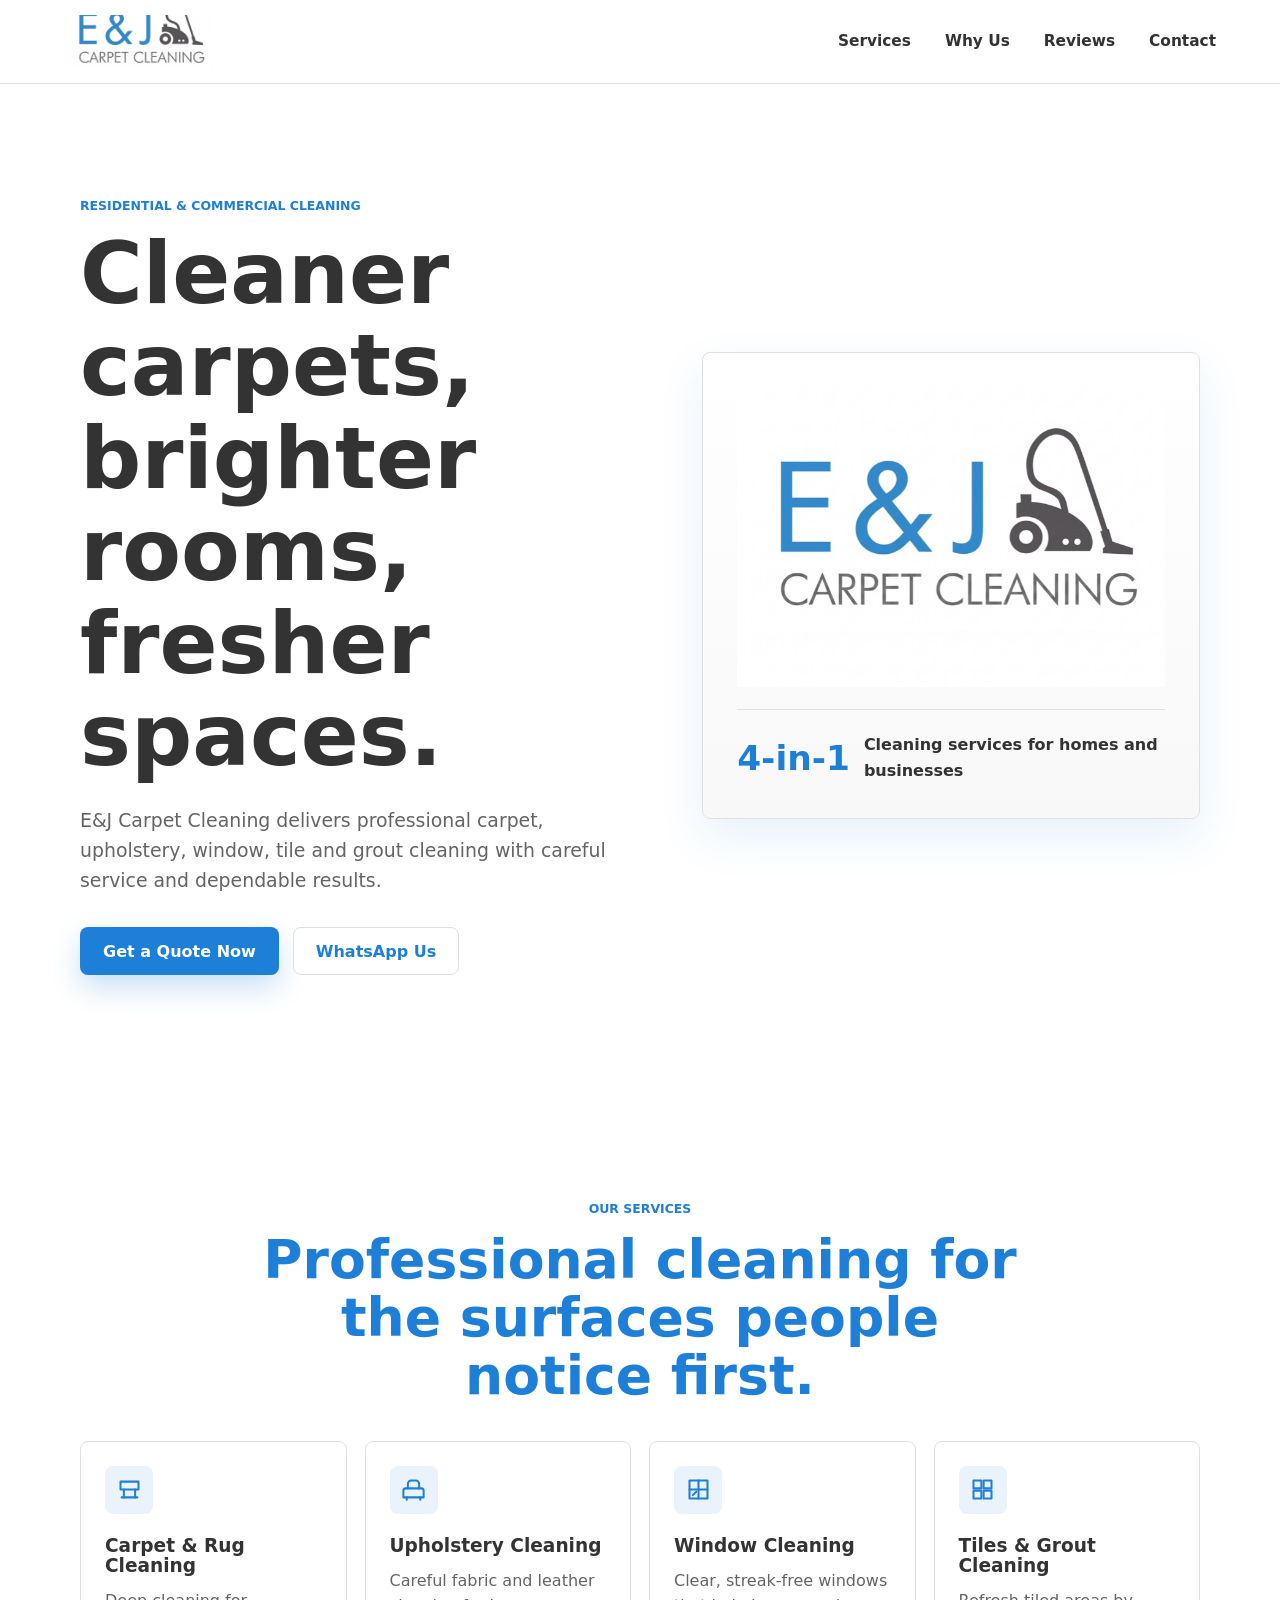
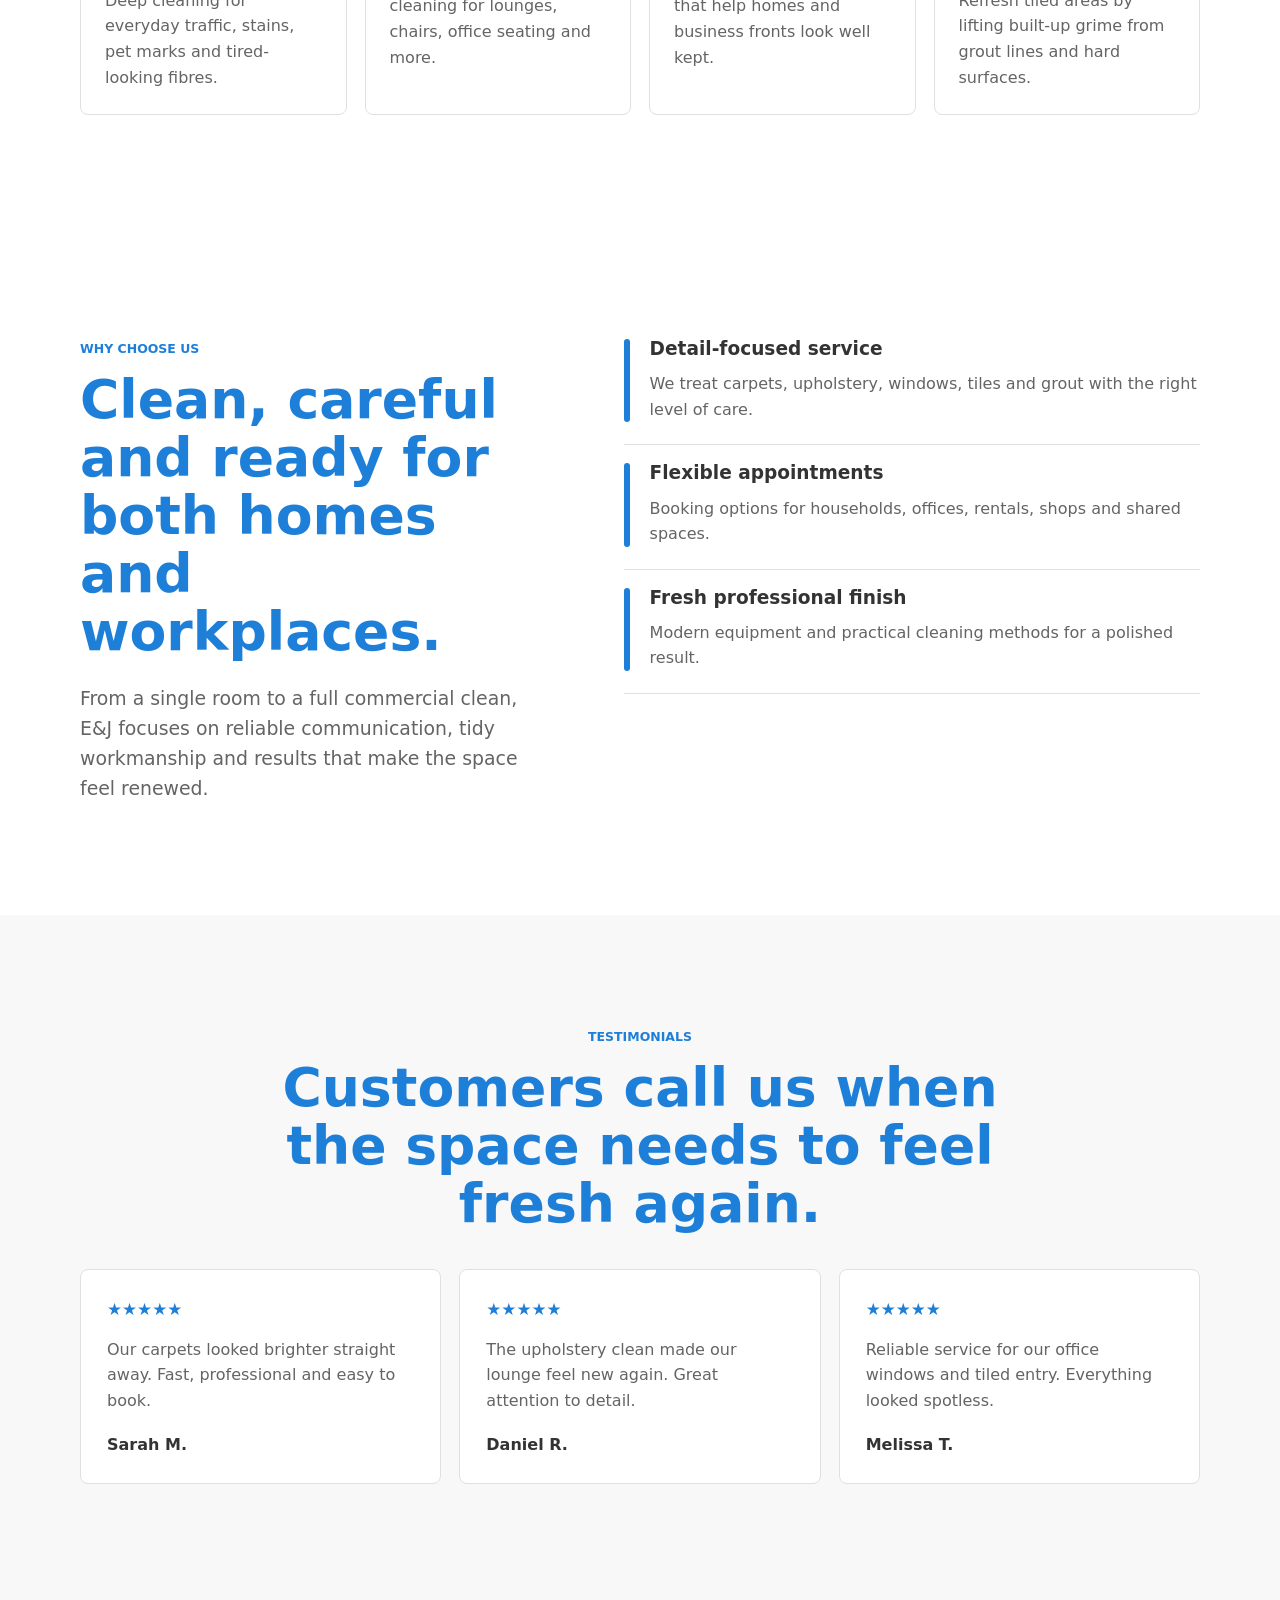
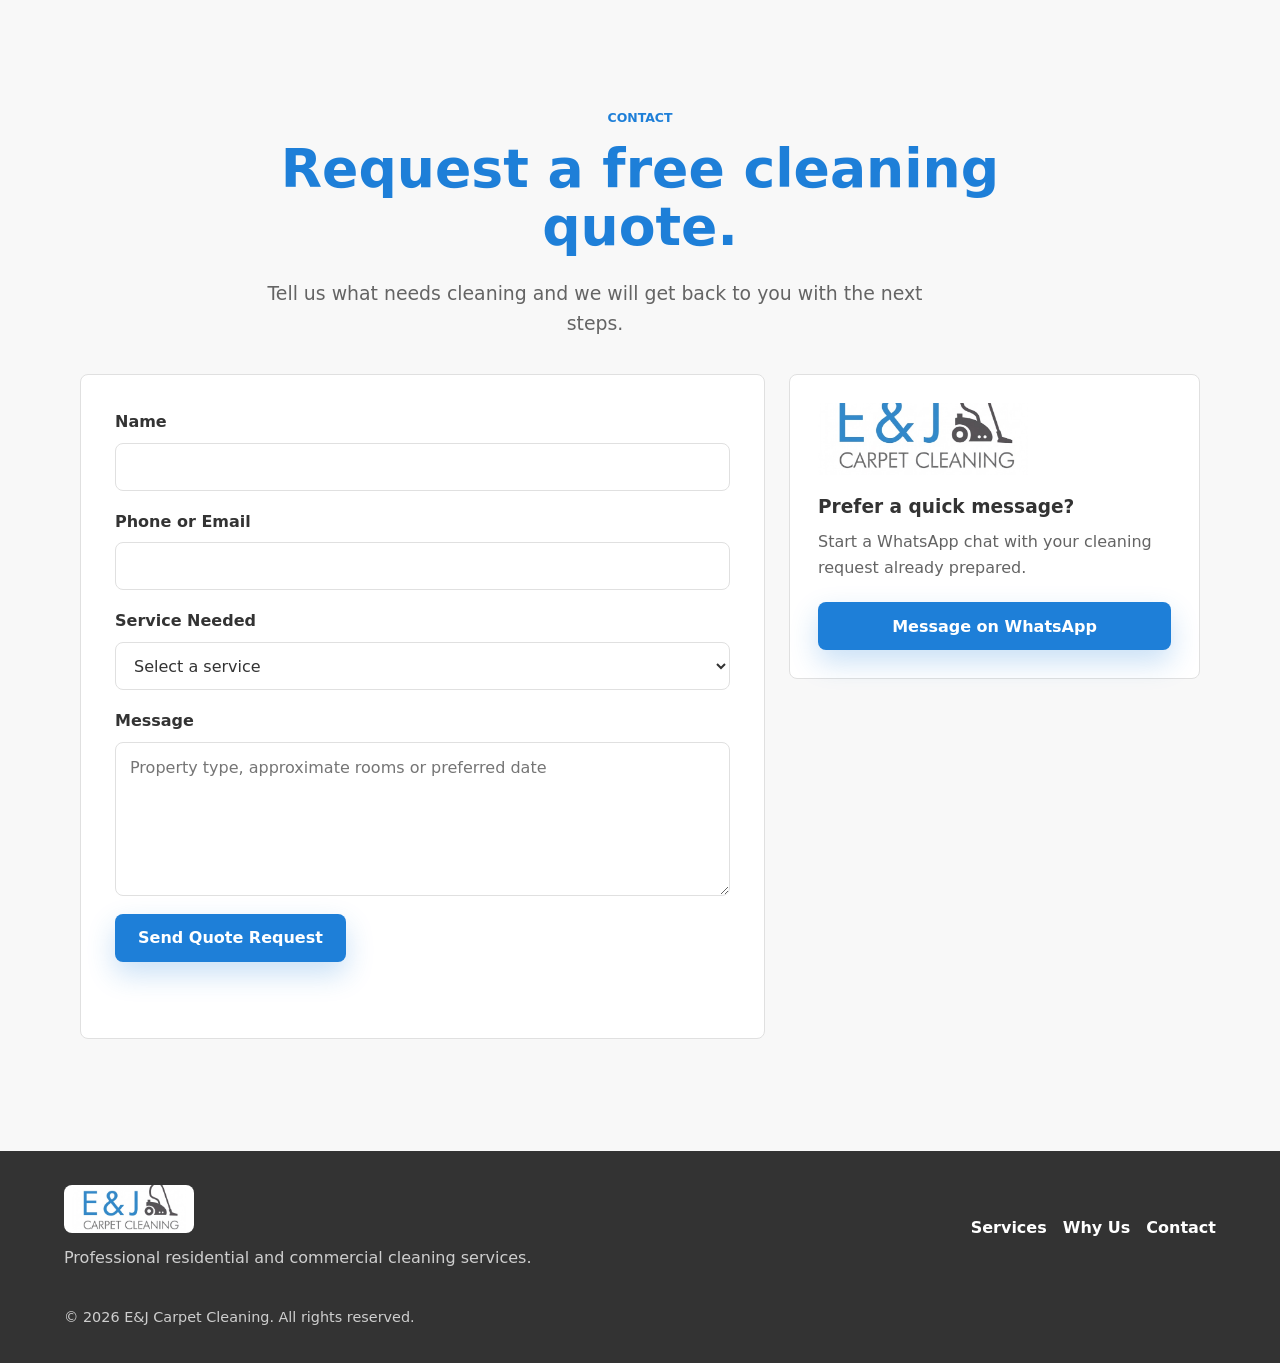
==== ej-carpet-cleaning.html @ 91407862 "Added carpet cleaning website layout, styles, assets, and pages." ====
<!doctype html>
<html lang="en">
  <head>
    <meta charset="utf-8">
    <meta name="viewport" content="width=device-width, initial-scale=1">
    <title>E&amp;J Carpet Cleaning | Residential &amp; Commercial Cleaning</title>
    <meta
      name="description"
      content="E&J Carpet Cleaning provides professional carpet, rug, upholstery, window, tile and grout cleaning for homes and commercial spaces."
    >
    <meta name="theme-color" content="#1E7FD8">
    <meta property="og:title" content="E&J Carpet Cleaning">
    <meta property="og:description" content="Professional residential and commercial cleaning services.">
    <meta property="og:type" content="website">
    <meta property="og:image" content="[data-uri]">
    <link rel="icon" href="[data-uri]">
    <style>
:root {
  --white: #ffffff;
  --blue: #1e7fd8;
  --blue-dark: #166bb8;
  --charcoal: #333333;
  --muted: #646464;
  --light: #f8f8f8;
  --border: #e0e0e0;
  --shadow: 0 18px 45px rgba(30, 127, 216, 0.11);
  --radius: 8px;
  --logo-url: url("[data-uri]");
}

* {
  box-sizing: border-box;
}

html {
  scroll-behavior: smooth;
  scroll-padding-top: 96px;
}

body {
  margin: 0;
  color: var(--charcoal);
  background: var(--white);
  font-family: Inter, ui-sans-serif, system-ui, -apple-system, BlinkMacSystemFont, "Segoe UI", sans-serif;
  line-height: 1.6;
}

img {
  display: block;
  max-width: 100%;
  height: auto;
}

.logo-image {
  display: block;
  background-image: var(--logo-url);
  background-repeat: no-repeat;
  background-size: cover;
  background-position: 50% 56%;
}

a {
  color: inherit;
  text-decoration: none;
}

button,
input,
select,
textarea {
  font: inherit;
}

.site-header {
  position: sticky;
  top: 0;
  z-index: 20;
  display: flex;
  align-items: center;
  justify-content: space-between;
  gap: 24px;
  min-height: 84px;
  padding: 10px clamp(18px, 5vw, 72px);
  background: rgba(255, 255, 255, 0.96);
  border-bottom: 1px solid var(--border);
  backdrop-filter: blur(14px);
}

.brand {
  display: inline-flex;
  align-items: center;
  width: 150px;
}

.brand-logo {
  width: 150px;
  height: 54px;
}

.site-nav {
  display: flex;
  align-items: center;
  gap: clamp(18px, 3vw, 34px);
  color: var(--charcoal);
  font-size: 0.96rem;
  font-weight: 700;
}

.site-nav a {
  position: relative;
  padding: 8px 0;
}

.site-nav a::after {
  position: absolute;
  right: 0;
  bottom: 0;
  left: 0;
  height: 2px;
  content: "";
  background: var(--blue);
  transform: scaleX(0);
  transform-origin: right;
  transition: transform 180ms ease;
}

.site-nav a:hover,
.site-nav a:focus-visible {
  color: var(--blue);
}

.site-nav a:hover::after,
.site-nav a:focus-visible::after {
  transform: scaleX(1);
  transform-origin: left;
}

.menu-toggle {
  display: none;
  width: 44px;
  height: 44px;
  padding: 10px;
  background: var(--white);
  border: 1px solid var(--border);
  border-radius: var(--radius);
}

.menu-toggle span {
  display: block;
  height: 2px;
  margin: 5px 0;
  background: var(--charcoal);
  border-radius: 999px;
}

.section {
  width: min(1120px, calc(100% - 36px));
  margin: 0 auto;
  padding: clamp(66px, 10vw, 112px) 0;
}

.hero {
  display: grid;
  grid-template-columns: minmax(0, 1.05fr) minmax(320px, 0.95fr);
  align-items: center;
  gap: clamp(36px, 6vw, 72px);
  min-height: calc(100vh - 84px);
}

.eyebrow {
  margin: 0 0 12px;
  color: var(--blue);
  font-size: 0.78rem;
  font-weight: 800;
  letter-spacing: 0;
  text-transform: uppercase;
}

h1,
h2,
h3,
p {
  overflow-wrap: anywhere;
}

h1,
h2,
h3 {
  margin: 0;
  line-height: 1.08;
}

h1 {
  max-width: 760px;
  color: var(--charcoal);
  font-size: clamp(2.45rem, 7vw, 5.35rem);
}

h2 {
  color: var(--blue);
  font-size: clamp(2rem, 4.6vw, 3.35rem);
}

h3 {
  color: var(--charcoal);
  font-size: 1.16rem;
}

.hero-copy > p:not(.eyebrow),
.section-heading > p:not(.eyebrow) {
  max-width: 690px;
  margin: 22px 0 0;
  color: var(--muted);
  font-size: clamp(1rem, 2vw, 1.18rem);
}

.hero-actions {
  display: flex;
  flex-wrap: wrap;
  gap: 14px;
  margin-top: 32px;
}

.button {
  display: inline-flex;
  align-items: center;
  justify-content: center;
  min-height: 48px;
  padding: 13px 22px;
  border: 1px solid transparent;
  border-radius: var(--radius);
  font-weight: 800;
  line-height: 1.2;
  transition: background 180ms ease, border-color 180ms ease, color 180ms ease, transform 180ms ease, box-shadow 180ms ease;
}

.button:hover,
.button:focus-visible {
  transform: translateY(-2px);
}

.button-primary {
  color: var(--white);
  background: var(--blue);
  box-shadow: 0 12px 28px rgba(30, 127, 216, 0.24);
}

.button-primary:hover,
.button-primary:focus-visible {
  background: var(--blue-dark);
}

.button-ghost {
  color: var(--blue);
  background: var(--white);
  border-color: var(--border);
}

.button-ghost:hover,
.button-ghost:focus-visible {
  border-color: var(--blue);
  box-shadow: 0 10px 24px rgba(30, 127, 216, 0.12);
}

.hero-panel {
  position: relative;
  padding: clamp(22px, 4vw, 34px);
  background: linear-gradient(180deg, var(--white), var(--light));
  border: 1px solid var(--border);
  border-radius: var(--radius);
  box-shadow: var(--shadow);
}

.hero-logo {
  width: 100%;
  height: clamp(190px, 26vw, 300px);
}

.hero-stat {
  display: grid;
  grid-template-columns: auto 1fr;
  gap: 14px;
  align-items: center;
  margin-top: 22px;
  padding-top: 22px;
  border-top: 1px solid var(--border);
}

.hero-stat strong {
  color: var(--blue);
  font-size: 2.15rem;
  line-height: 1;
}

.hero-stat span {
  color: var(--charcoal);
  font-weight: 700;
}

.section-heading {
  max-width: 780px;
  margin: 0 auto 36px;
  text-align: center;
}

.section-heading.align-left {
  margin: 0;
  text-align: left;
}

.service-grid,
.testimonial-grid {
  display: grid;
  grid-template-columns: repeat(4, minmax(0, 1fr));
  gap: 18px;
}

.service-card,
.testimonial-card,
.contact-card,
.quote-form {
  background: var(--white);
  border: 1px solid var(--border);
  border-radius: var(--radius);
}

.service-card {
  min-height: 250px;
  padding: 24px;
  transition: border-color 180ms ease, box-shadow 180ms ease, transform 180ms ease;
}

.service-card:hover {
  border-color: rgba(30, 127, 216, 0.58);
  box-shadow: var(--shadow);
  transform: translateY(-4px);
}

.icon-wrap {
  display: inline-grid;
  place-items: center;
  width: 48px;
  height: 48px;
  margin-bottom: 22px;
  color: var(--blue);
  background: rgba(30, 127, 216, 0.09);
  border-radius: var(--radius);
}

.icon-wrap svg {
  width: 27px;
  height: 27px;
  fill: none;
  stroke: currentColor;
  stroke-linecap: round;
  stroke-linejoin: round;
  stroke-width: 1.8;
}

.service-card p,
.reason p,
.testimonial-card blockquote,
.contact-card p,
.site-footer p {
  margin: 12px 0 0;
  color: var(--muted);
}

.split-section {
  display: grid;
  grid-template-columns: minmax(0, 0.9fr) minmax(320px, 1.1fr);
  gap: clamp(34px, 6vw, 72px);
  align-items: start;
}

.reasons {
  display: grid;
  gap: 18px;
}

.reason {
  display: grid;
  grid-template-columns: 6px 1fr;
  gap: 20px;
  padding: 0 0 22px;
  border-bottom: 1px solid var(--border);
}

.reason span {
  display: block;
  width: 6px;
  min-height: 74px;
  background: var(--blue);
  border-radius: 999px;
}

.testimonials,
.contact-section {
  width: 100%;
  max-width: none;
  padding-right: max(18px, calc((100vw - 1120px) / 2));
  padding-left: max(18px, calc((100vw - 1120px) / 2));
  background: var(--light);
}

.testimonial-grid {
  grid-template-columns: repeat(3, minmax(0, 1fr));
  max-width: 1120px;
  margin: 0 auto;
}

.testimonial-card {
  margin: 0;
  padding: 26px;
}

.stars {
  color: var(--blue);
  font-size: 1.05rem;
  letter-spacing: 0;
}

.testimonial-card blockquote {
  margin: 14px 0 18px;
}

.testimonial-card figcaption {
  color: var(--charcoal);
  font-weight: 800;
}

.contact-layout {
  display: grid;
  grid-template-columns: minmax(0, 1.25fr) minmax(280px, 0.75fr);
  gap: 24px;
  max-width: 1120px;
  margin: 0 auto;
}

.quote-form {
  display: grid;
  gap: 18px;
  padding: clamp(22px, 4vw, 34px);
}

.form-row {
  display: grid;
  gap: 8px;
}

label {
  color: var(--charcoal);
  font-weight: 800;
}

input,
select,
textarea {
  width: 100%;
  color: var(--charcoal);
  background: var(--white);
  border: 1px solid var(--border);
  border-radius: var(--radius);
  outline: none;
  transition: border-color 180ms ease, box-shadow 180ms ease;
}

input,
select {
  height: 48px;
  padding: 0 14px;
}

textarea {
  min-height: 132px;
  resize: vertical;
  padding: 12px 14px;
}

input:focus,
select:focus,
textarea:focus {
  border-color: var(--blue);
  box-shadow: 0 0 0 4px rgba(30, 127, 216, 0.12);
}

.form-row.is-invalid input,
.form-row.is-invalid select,
.form-row.is-invalid textarea {
  border-color: #c83434;
}

.error-message {
  display: none;
  color: #a62222;
  font-weight: 700;
}

.form-row.is-invalid .error-message {
  display: block;
}

.form-status {
  min-height: 24px;
  margin: 0;
  color: var(--blue);
  font-weight: 800;
}

.form-submit {
  width: fit-content;
}

.contact-card {
  align-self: start;
  padding: 28px;
}

.contact-logo {
  width: 210px;
  height: 72px;
  margin-bottom: 22px;
}

.contact-card .button {
  width: 100%;
  margin-top: 22px;
}

.site-footer {
  display: grid;
  grid-template-columns: 1.1fr auto;
  gap: 24px;
  align-items: center;
  padding: 34px clamp(18px, 5vw, 72px);
  color: var(--white);
  background: var(--charcoal);
}

.footer-logo {
  width: 130px;
  height: 48px;
  padding: 8px;
  background: var(--white);
  background-image: var(--logo-url);
  background-repeat: no-repeat;
  background-size: calc(100% - 16px);
  background-position: center;
  border-radius: var(--radius);
}

.site-footer p {
  color: rgba(255, 255, 255, 0.76);
}

.site-footer nav {
  display: flex;
  flex-wrap: wrap;
  justify-content: flex-end;
  gap: 16px;
  font-weight: 800;
}

.site-footer a:hover,
.site-footer a:focus-visible {
  color: #8dccff;
}

.copyright {
  grid-column: 1 / -1;
  margin: 0;
  font-size: 0.9rem;
}

@media (max-width: 920px) {
  .hero,
  .split-section,
  .contact-layout {
    grid-template-columns: 1fr;
  }

  .hero {
    min-height: auto;
  }

  .service-grid {
    grid-template-columns: repeat(2, minmax(0, 1fr));
  }

  .testimonial-grid {
    grid-template-columns: 1fr;
  }
}

@media (max-width: 720px) {
  .site-header {
    min-height: 74px;
  }

  .brand {
    width: 118px;
  }

  .brand-logo {
    width: 118px;
    height: 44px;
  }

  .menu-toggle {
    display: block;
  }

  .site-nav {
    position: absolute;
    top: 100%;
    right: 18px;
    left: 18px;
    display: grid;
    gap: 0;
    padding: 10px;
    background: var(--white);
    border: 1px solid var(--border);
    border-radius: var(--radius);
    box-shadow: var(--shadow);
    opacity: 0;
    pointer-events: none;
    transform: translateY(-8px);
    transition: opacity 180ms ease, transform 180ms ease;
  }

  .site-nav.is-open {
    opacity: 1;
    pointer-events: auto;
    transform: translateY(0);
  }

  .site-nav a {
    padding: 13px 10px;
  }

  .section {
    width: min(100% - 32px, 1120px);
    padding: 58px 0;
  }

  .hero-actions,
  .hero-actions .button,
  .form-submit {
    width: 100%;
  }

  .service-grid {
    grid-template-columns: 1fr;
  }

  .service-card {
    min-height: auto;
  }

  .site-footer {
    grid-template-columns: 1fr;
  }

  .site-footer nav {
    justify-content: flex-start;
  }
}

@media (prefers-reduced-motion: reduce) {
  *,
  *::before,
  *::after {
    scroll-behavior: auto !important;
    transition-duration: 0.01ms !important;
    animation-duration: 0.01ms !important;
    animation-iteration-count: 1 !important;
  }
}

</style>
  </head>
  <body>
    <header class="site-header" data-header>
      <a class="brand" href="#home" aria-label="E&J Carpet Cleaning home">
        <span class="logo-image brand-logo" role="img" aria-label="E&J Carpet Cleaning logo"></span>
      </a>

      <button class="menu-toggle" type="button" aria-label="Open menu" aria-expanded="false" data-menu-toggle>
        <span></span>
        <span></span>
        <span></span>
      </button>

      <nav class="site-nav" aria-label="Primary navigation" data-nav>
        <a href="#services">Services</a>
        <a href="#why-us">Why Us</a>
        <a href="#testimonials">Reviews</a>
        <a href="#contact">Contact</a>
      </nav>
    </header>

    <main id="home">
      <section class="hero section">
        <div class="hero-copy">
          <p class="eyebrow">Residential &amp; Commercial Cleaning</p>
          <h1>Cleaner carpets, brighter rooms, fresher spaces.</h1>
          <p>
            E&amp;J Carpet Cleaning delivers professional carpet, upholstery, window,
            tile and grout cleaning with careful service and dependable results.
          </p>
          <div class="hero-actions">
            <a class="button button-primary" href="#contact">Get a Quote Now</a>
            <a class="button button-ghost" data-whatsapp-link href="https://wa.me/?text=Hello%20E%26J%20Carpet%20Cleaning%2C%20I%27d%20like%20to%20request%20a%20quote." target="_blank" rel="noopener">WhatsApp Us</a>
          </div>
        </div>

        <div class="hero-panel" aria-label="E&J cleaning highlights">
          <span class="logo-image hero-logo" aria-hidden="true"></span>
          <div class="hero-stat">
            <strong>4-in-1</strong>
            <span>Cleaning services for homes and businesses</span>
          </div>
        </div>
      </section>

      <section class="section" id="services">
        <div class="section-heading">
          <p class="eyebrow">Our Services</p>
          <h2>Professional cleaning for the surfaces people notice first.</h2>
        </div>

        <div class="service-grid">
          <article class="service-card">
            <div class="icon-wrap" aria-hidden="true">
              <svg viewBox="0 0 24 24" role="img"><path d="M4 5h16v7H4z"></path><path d="M7 12v7"></path><path d="M17 12v7"></path><path d="M5 19h14"></path></svg>
            </div>
            <h3>Carpet &amp; Rug Cleaning</h3>
            <p>Deep cleaning for everyday traffic, stains, pet marks and tired-looking fibres.</p>
          </article>

          <article class="service-card">
            <div class="icon-wrap" aria-hidden="true">
              <svg viewBox="0 0 24 24" role="img"><path d="M5 11h14a2 2 0 0 1 2 2v6H3v-6a2 2 0 0 1 2-2z"></path><path d="M7 11V7a3 3 0 0 1 3-3h4a3 3 0 0 1 3 3v4"></path><path d="M6 19v2"></path><path d="M18 19v2"></path></svg>
            </div>
            <h3>Upholstery Cleaning</h3>
            <p>Careful fabric and leather cleaning for lounges, chairs, office seating and more.</p>
          </article>

          <article class="service-card">
            <div class="icon-wrap" aria-hidden="true">
              <svg viewBox="0 0 24 24" role="img"><path d="M4 4h16v16H4z"></path><path d="M12 4v16"></path><path d="M4 12h16"></path><path d="M7 17l3-3"></path></svg>
            </div>
            <h3>Window Cleaning</h3>
            <p>Clear, streak-free windows that help homes and business fronts look well kept.</p>
          </article>

          <article class="service-card">
            <div class="icon-wrap" aria-hidden="true">
              <svg viewBox="0 0 24 24" role="img"><path d="M4 4h7v7H4z"></path><path d="M13 4h7v7h-7z"></path><path d="M4 13h7v7H4z"></path><path d="M13 13h7v7h-7z"></path></svg>
            </div>
            <h3>Tiles &amp; Grout Cleaning</h3>
            <p>Refresh tiled areas by lifting built-up grime from grout lines and hard surfaces.</p>
          </article>
        </div>
      </section>

      <section class="section split-section" id="why-us">
        <div class="section-heading align-left">
          <p class="eyebrow">Why Choose Us</p>
          <h2>Clean, careful and ready for both homes and workplaces.</h2>
          <p>
            From a single room to a full commercial clean, E&amp;J focuses on reliable
            communication, tidy workmanship and results that make the space feel renewed.
          </p>
        </div>

        <div class="reasons">
          <div class="reason">
            <span></span>
            <div>
              <h3>Detail-focused service</h3>
              <p>We treat carpets, upholstery, windows, tiles and grout with the right level of care.</p>
            </div>
          </div>
          <div class="reason">
            <span></span>
            <div>
              <h3>Flexible appointments</h3>
              <p>Booking options for households, offices, rentals, shops and shared spaces.</p>
            </div>
          </div>
          <div class="reason">
            <span></span>
            <div>
              <h3>Fresh professional finish</h3>
              <p>Modern equipment and practical cleaning methods for a polished result.</p>
            </div>
          </div>
        </div>
      </section>

      <section class="section testimonials" id="testimonials">
        <div class="section-heading">
          <p class="eyebrow">Testimonials</p>
          <h2>Customers call us when the space needs to feel fresh again.</h2>
        </div>

        <div class="testimonial-grid">
          <figure class="testimonial-card">
            <div class="stars" aria-label="5 out of 5 stars">★★★★★</div>
            <blockquote>Our carpets looked brighter straight away. Fast, professional and easy to book.</blockquote>
            <figcaption>Sarah M.</figcaption>
          </figure>
          <figure class="testimonial-card">
            <div class="stars" aria-label="5 out of 5 stars">★★★★★</div>
            <blockquote>The upholstery clean made our lounge feel new again. Great attention to detail.</blockquote>
            <figcaption>Daniel R.</figcaption>
          </figure>
          <figure class="testimonial-card">
            <div class="stars" aria-label="5 out of 5 stars">★★★★★</div>
            <blockquote>Reliable service for our office windows and tiled entry. Everything looked spotless.</blockquote>
            <figcaption>Melissa T.</figcaption>
          </figure>
        </div>
      </section>

      <section class="section contact-section" id="contact">
        <div class="section-heading">
          <p class="eyebrow">Contact</p>
          <h2>Request a free cleaning quote.</h2>
          <p>Tell us what needs cleaning and we will get back to you with the next steps.</p>
        </div>

        <div class="contact-layout">
          <form class="quote-form" novalidate data-quote-form>
            <div class="form-row">
              <label for="name">Name</label>
              <input id="name" name="name" type="text" autocomplete="name" required>
              <small class="error-message">Please enter your name.</small>
            </div>

            <div class="form-row">
              <label for="phone">Phone or Email</label>
              <input id="phone" name="phone" type="text" autocomplete="tel" required>
              <small class="error-message">Please enter a phone number or email address.</small>
            </div>

            <div class="form-row">
              <label for="service">Service Needed</label>
              <select id="service" name="service" required>
                <option value="">Select a service</option>
                <option>Carpet &amp; Rug Cleaning</option>
                <option>Upholstery Cleaning</option>
                <option>Window Cleaning</option>
                <option>Tiles &amp; Grout Cleaning</option>
                <option>Multiple Services</option>
              </select>
              <small class="error-message">Please select a service.</small>
            </div>

            <div class="form-row">
              <label for="message">Message</label>
              <textarea id="message" name="message" rows="5" placeholder="Property type, approximate rooms or preferred date"></textarea>
            </div>

            <button class="button button-primary form-submit" type="submit">Send Quote Request</button>
            <p class="form-status" role="status" aria-live="polite" data-form-status></p>
          </form>

          <aside class="contact-card" aria-label="Contact options">
            <span class="logo-image contact-logo" role="img" aria-label="E&J Carpet Cleaning logo"></span>
            <h3>Prefer a quick message?</h3>
            <p>Start a WhatsApp chat with your cleaning request already prepared.</p>
            <a class="button button-primary" data-whatsapp-link href="https://wa.me/?text=Hello%20E%26J%20Carpet%20Cleaning%2C%20I%27d%20like%20to%20request%20a%20quote." target="_blank" rel="noopener">Message on WhatsApp</a>
          </aside>
        </div>
      </section>
    </main>

    <footer class="site-footer">
      <div>
        <span class="logo-image footer-logo" role="img" aria-label="E&J Carpet Cleaning logo"></span>
        <p>Professional residential and commercial cleaning services.</p>
      </div>
      <nav aria-label="Footer navigation">
        <a href="#services">Services</a>
        <a href="#why-us">Why Us</a>
        <a href="#contact">Contact</a>
      </nav>
      <p class="copyright">© <span data-year></span> E&amp;J Carpet Cleaning. All rights reserved.</p>
    </footer>

<script>
const BUSINESS_WHATSAPP_NUMBER = "";
const defaultWhatsAppMessage =
  "Hello E&J Carpet Cleaning, I'd like to request a quote.";

const menuToggle = document.querySelector("[data-menu-toggle]");
const nav = document.querySelector("[data-nav]");
const year = document.querySelector("[data-year]");
const quoteForm = document.querySelector("[data-quote-form]");
const statusMessage = document.querySelector("[data-form-status]");
const whatsAppLinks = document.querySelectorAll("[data-whatsapp-link]");

function buildWhatsAppUrl(message) {
  const base = BUSINESS_WHATSAPP_NUMBER
    ? `https://wa.me/${BUSINESS_WHATSAPP_NUMBER}`
    : "https://wa.me/";

  return `${base}?text=${encodeURIComponent(message)}`;
}

function updateWhatsAppLinks(message = defaultWhatsAppMessage) {
  whatsAppLinks.forEach((link) => {
    link.href = buildWhatsAppUrl(message);
  });
}

function setInvalid(field, isInvalid) {
  const row = field.closest(".form-row");
  if (!row) return;
  row.classList.toggle("is-invalid", isInvalid);
}

function validateForm(form) {
  const requiredFields = form.querySelectorAll("[required]");
  let isValid = true;

  requiredFields.forEach((field) => {
    const invalid = !field.value.trim();
    setInvalid(field, invalid);
    if (invalid) isValid = false;
  });

  return isValid;
}

year.textContent = new Date().getFullYear();
updateWhatsAppLinks();

menuToggle.addEventListener("click", () => {
  const isOpen = nav.classList.toggle("is-open");
  menuToggle.setAttribute("aria-expanded", String(isOpen));
  menuToggle.setAttribute("aria-label", isOpen ? "Close menu" : "Open menu");
});

nav.addEventListener("click", (event) => {
  if (event.target.matches("a")) {
    nav.classList.remove("is-open");
    menuToggle.setAttribute("aria-expanded", "false");
    menuToggle.setAttribute("aria-label", "Open menu");
  }
});

quoteForm.addEventListener("input", (event) => {
  if (event.target.matches("input, select, textarea")) {
    setInvalid(event.target, false);
  }
});

quoteForm.addEventListener("submit", (event) => {
  event.preventDefault();

  if (!validateForm(quoteForm)) {
    statusMessage.textContent = "Please complete the required fields.";
    return;
  }

  const formData = new FormData(quoteForm);
  const name = formData.get("name").trim();
  const contact = formData.get("phone").trim();
  const service = formData.get("service").trim();
  const message = formData.get("message").trim();

  const whatsAppMessage = [
    "Hello E&J Carpet Cleaning, I'd like to request a quote.",
    `Name: ${name}`,
    `Contact: ${contact}`,
    `Service: ${service}`,
    message ? `Message: ${message}` : "",
  ]
    .filter(Boolean)
    .join("\n");

  statusMessage.textContent = "Opening WhatsApp with your quote request.";
  window.open(buildWhatsAppUrl(whatsAppMessage), "_blank", "noopener");
});

</script>
  </body>
</html>
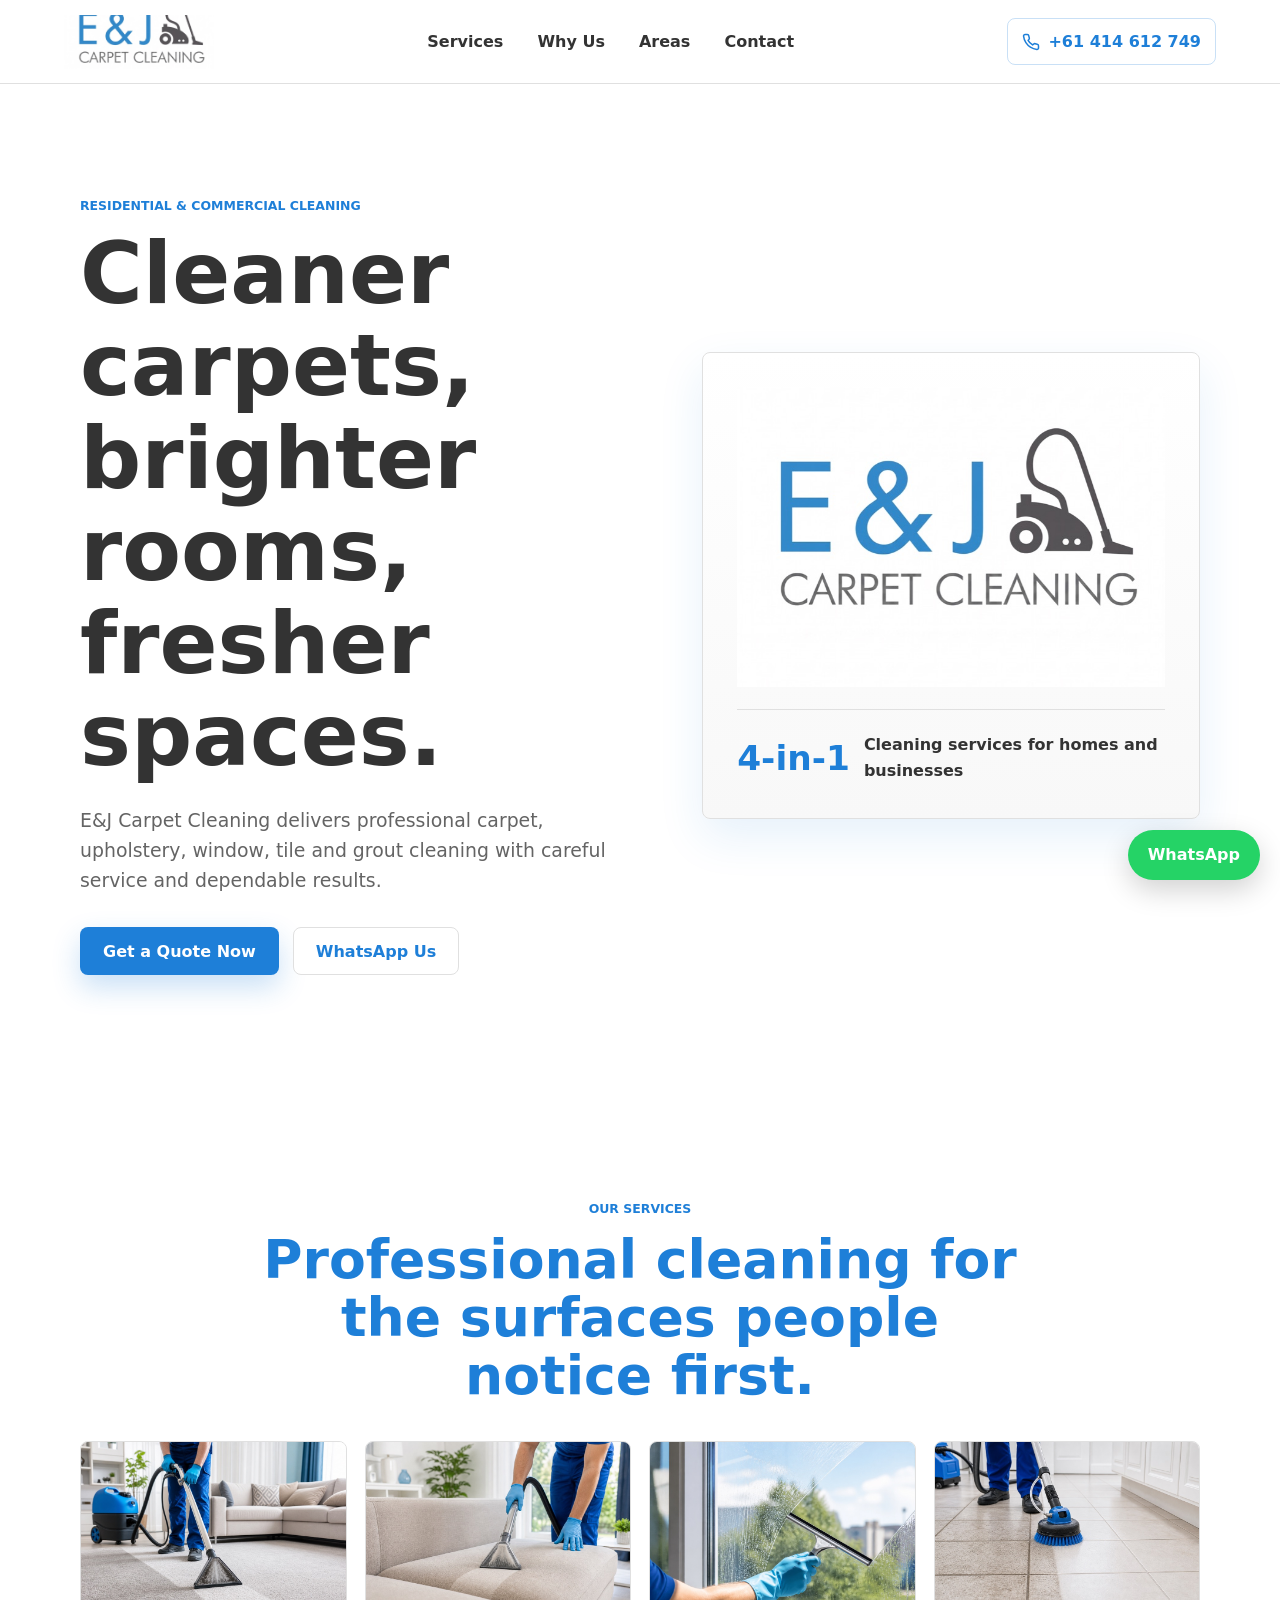
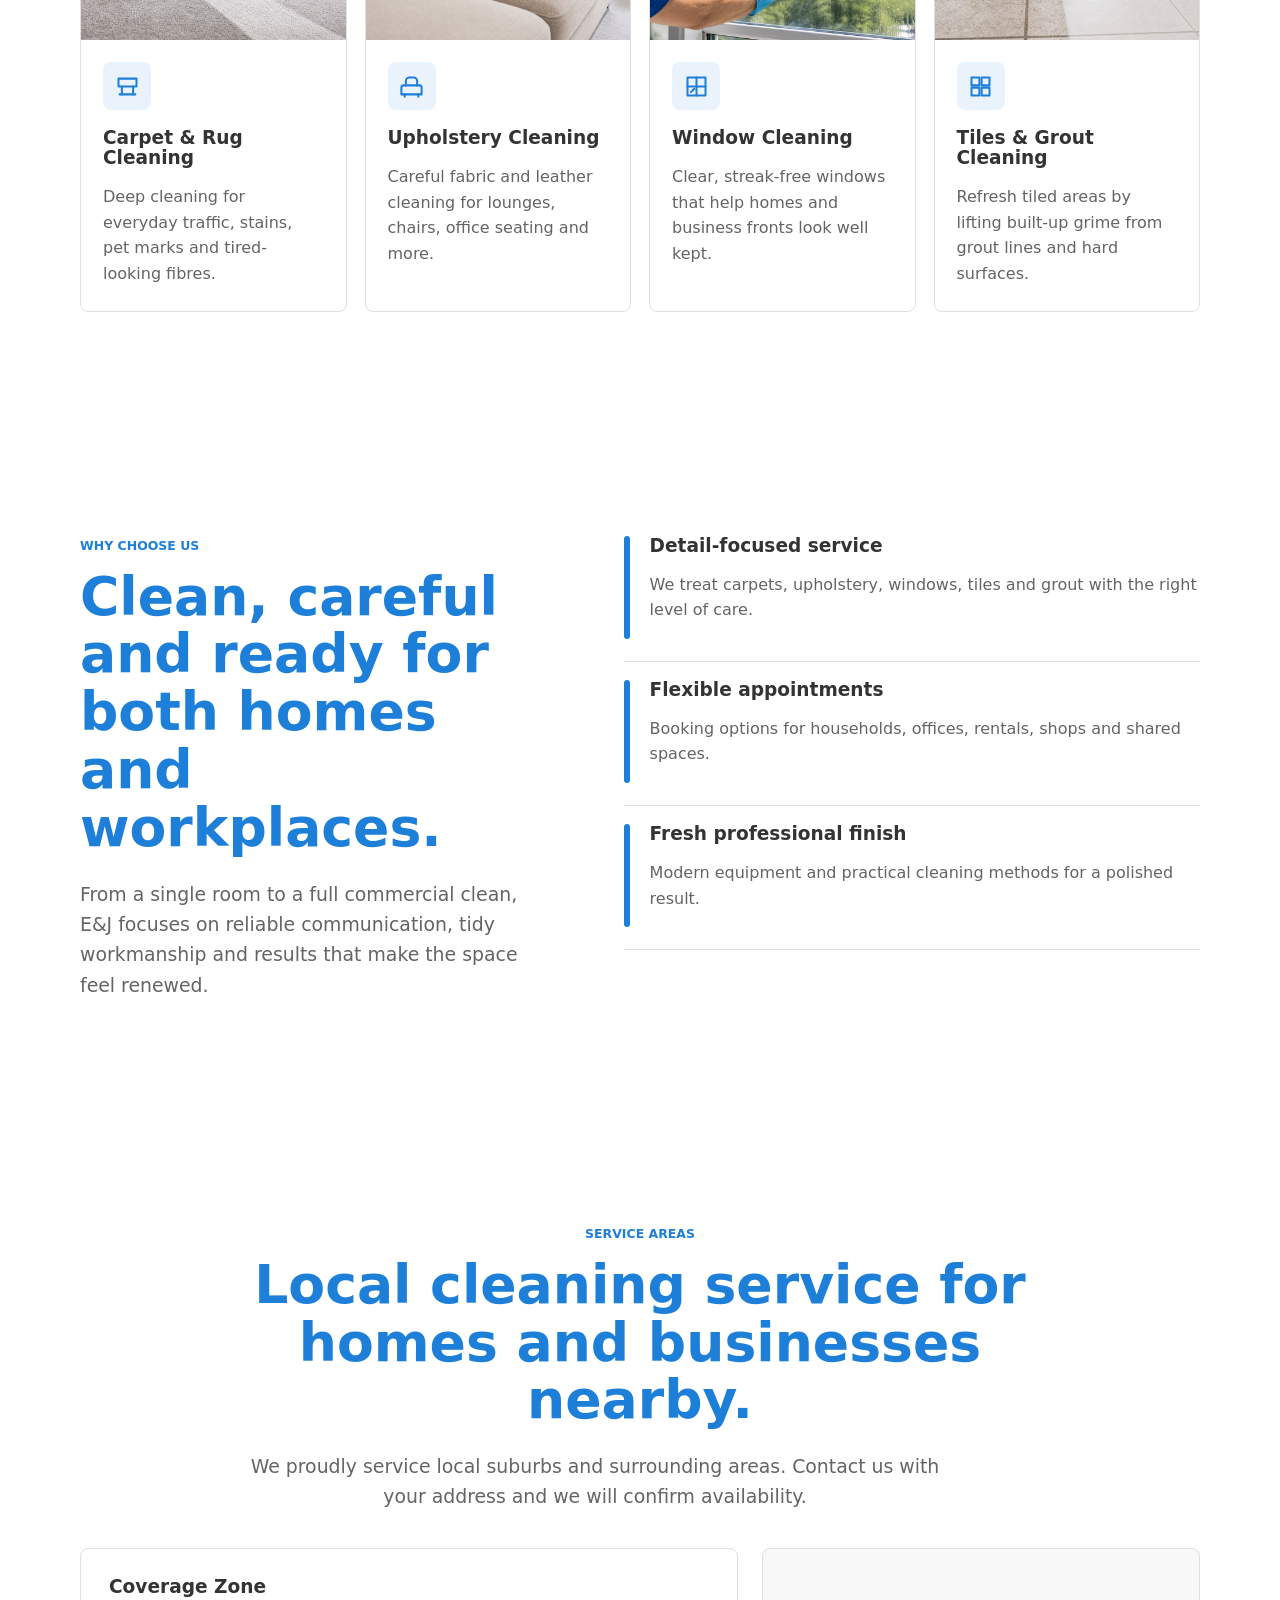
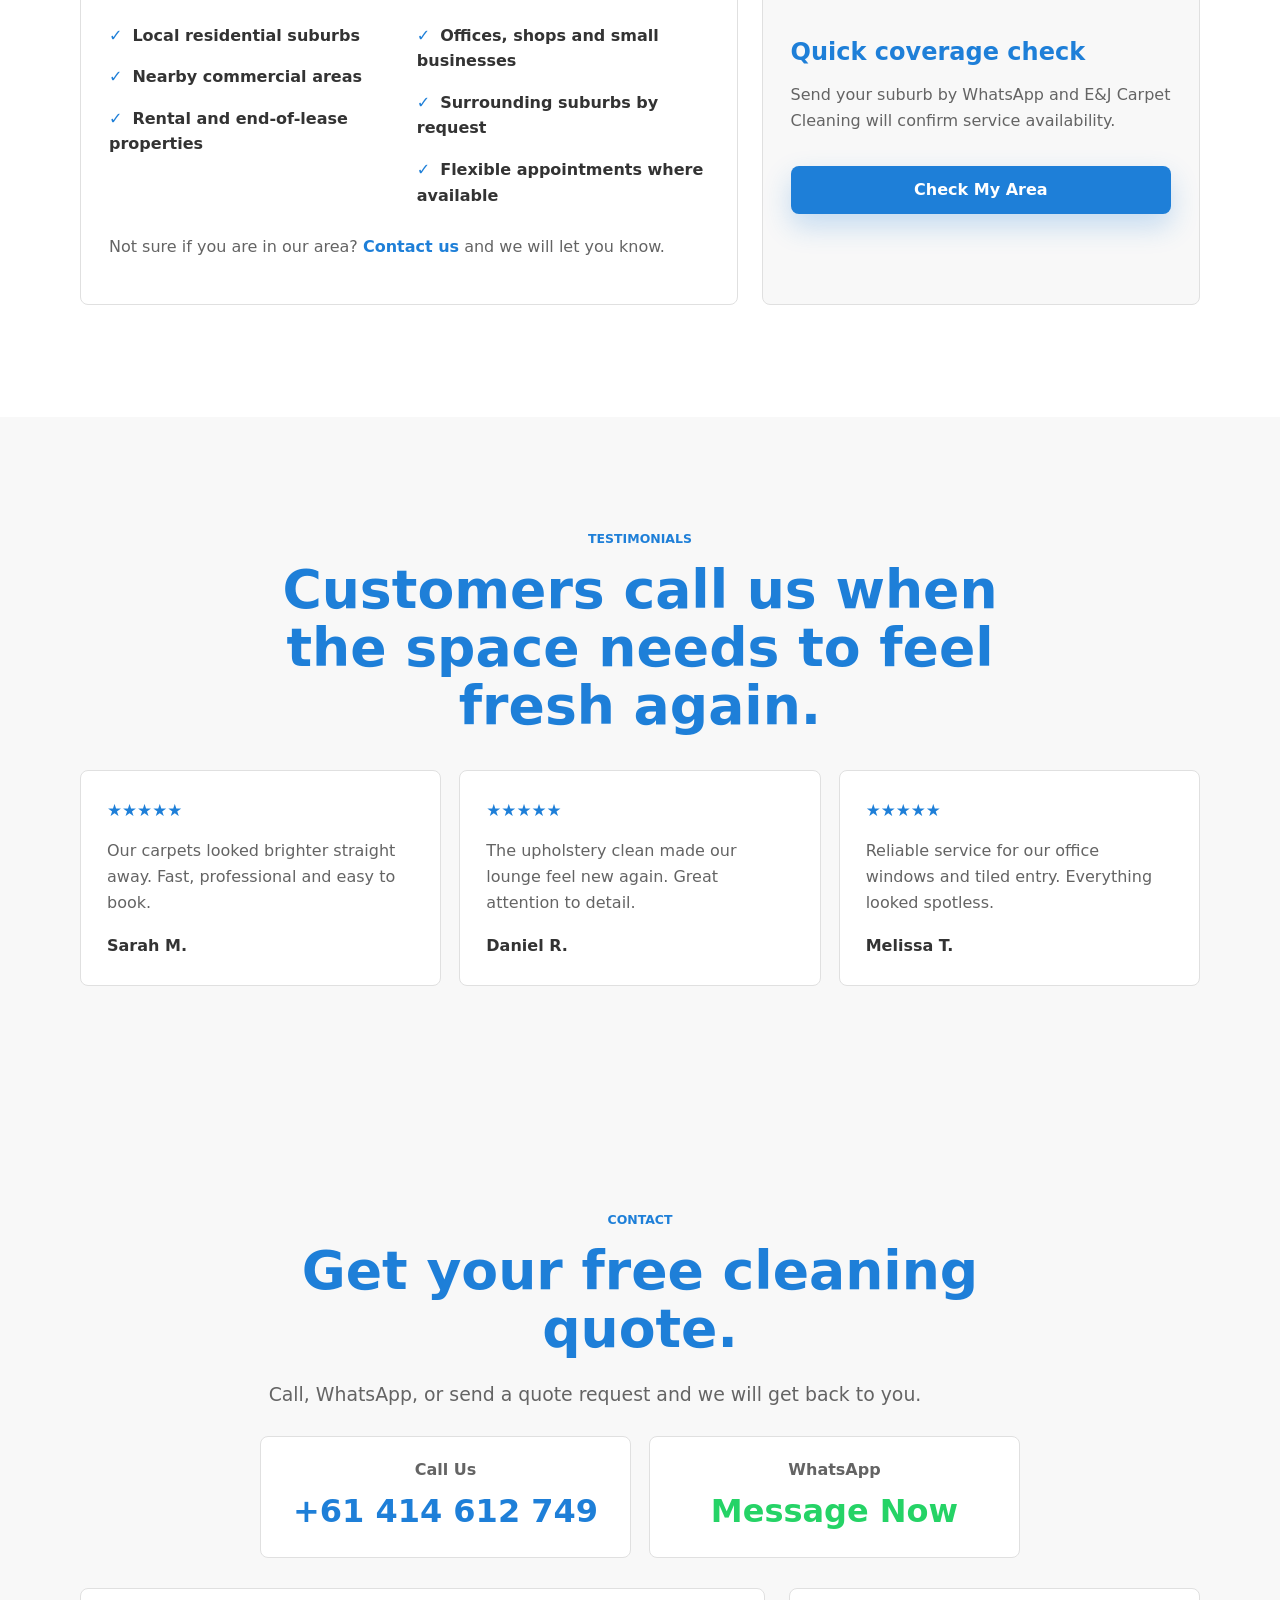
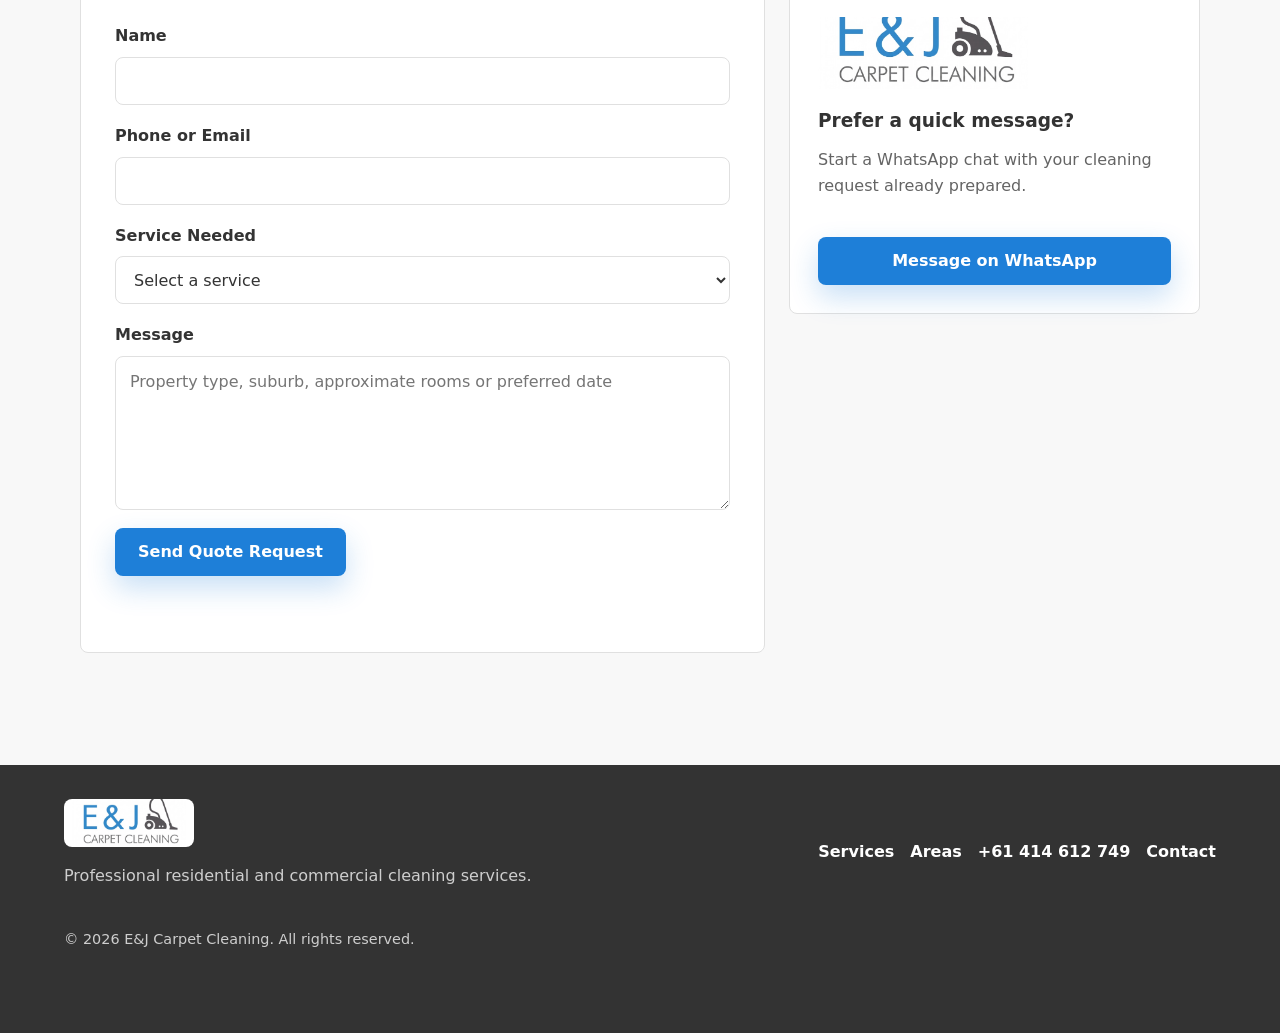
==== commit 2ca87035: "Website Carpet Cleaning" ====
--- a/ej-carpet-cleaning.html
+++ b/ej-carpet-cleaning.html
@@ -3,17 +3,17 @@
   <head>
     <meta charset="utf-8">
     <meta name="viewport" content="width=device-width, initial-scale=1">
-    <title>E&amp;J Carpet Cleaning | Residential &amp; Commercial Cleaning</title>
-    <meta
-      name="description"
-      content="E&J Carpet Cleaning provides professional carpet, rug, upholstery, window, tile and grout cleaning for homes and commercial spaces."
-    >
+    <title>E&amp;J Carpet Cleaning - Professional Carpet, Upholstery, Window &amp; Tile Cleaning</title>
+    <meta name="description" content="E&J Carpet Cleaning provides professional residential and commercial carpet cleaning, upholstery cleaning, window cleaning, and tile and grout cleaning. Call +61 414 612 749 for a free quote.">
+    <meta name="keywords" content="carpet cleaning, upholstery cleaning, window cleaning, tile cleaning, grout cleaning, rug cleaning, professional cleaning services">
+    <meta name="robots" content="index, follow">
     <meta name="theme-color" content="#1E7FD8">
-    <meta property="og:title" content="E&J Carpet Cleaning">
-    <meta property="og:description" content="Professional residential and commercial cleaning services.">
-    <meta property="og:type" content="website">
-    <meta property="og:image" content="[data-uri]">
-    <link rel="icon" href="[data-uri]">
+    <meta property="og:title" content="E&J Carpet Cleaning - Professional Cleaning Services">
+    <meta property="og:description" content="Professional carpet, upholstery, window, tile and grout cleaning for homes and businesses.">
+    <meta property="og:type" content="business.business">
+    <meta property="og:image" content="[data-uri]">
+    <meta property="og:url" content="https://welcometothenextlevel.github.io/ejcarpetcleaning/">
+    <link rel="icon" href="[data-uri]">
     <style>
 :root {
   --white: #ffffff;
@@ -23,20 +23,14 @@
   --muted: #646464;
   --light: #f8f8f8;
   --border: #e0e0e0;
+  --whatsapp: #25d366;
   --shadow: 0 18px 45px rgba(30, 127, 216, 0.11);
   --radius: 8px;
-  --logo-url: url("[data-uri]");
-}
-
-* {
-  box-sizing: border-box;
-}
-
-html {
-  scroll-behavior: smooth;
-  scroll-padding-top: 96px;
-}
-
+  --logo-url: url("[data-uri]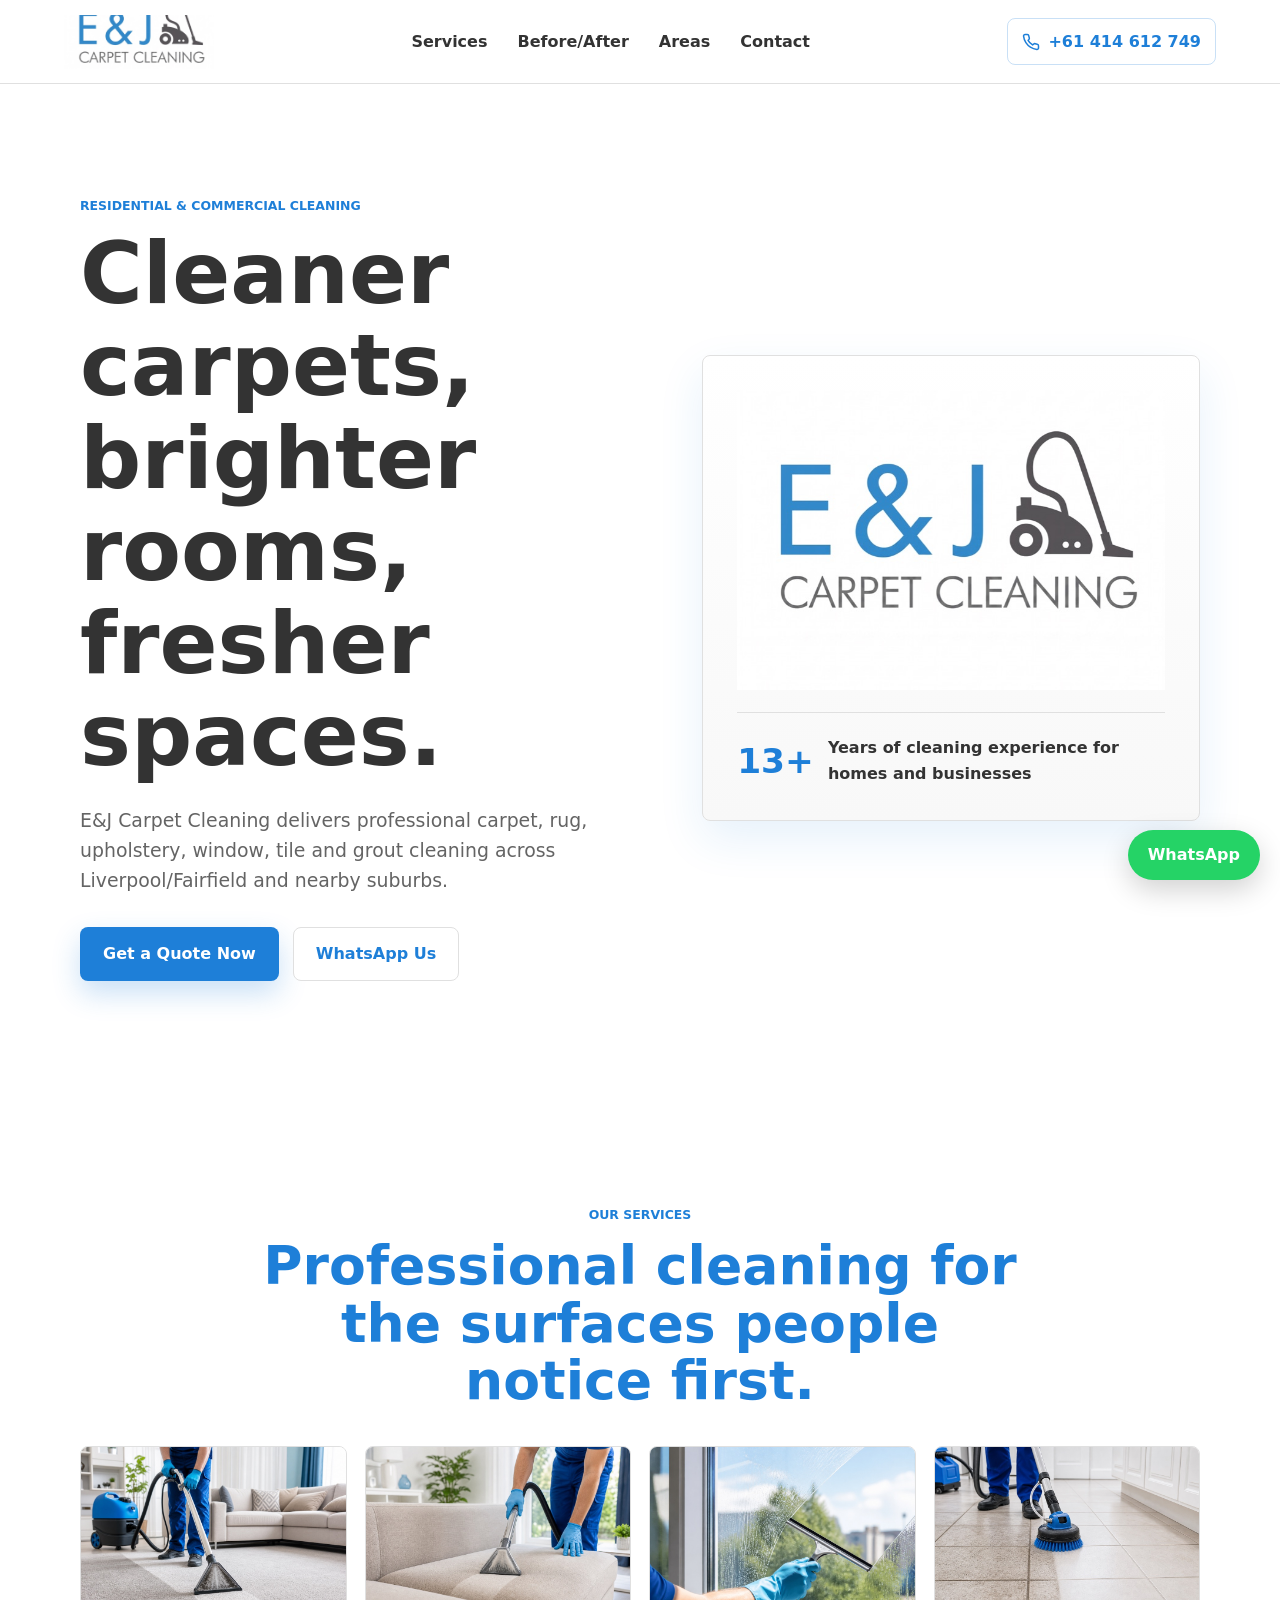
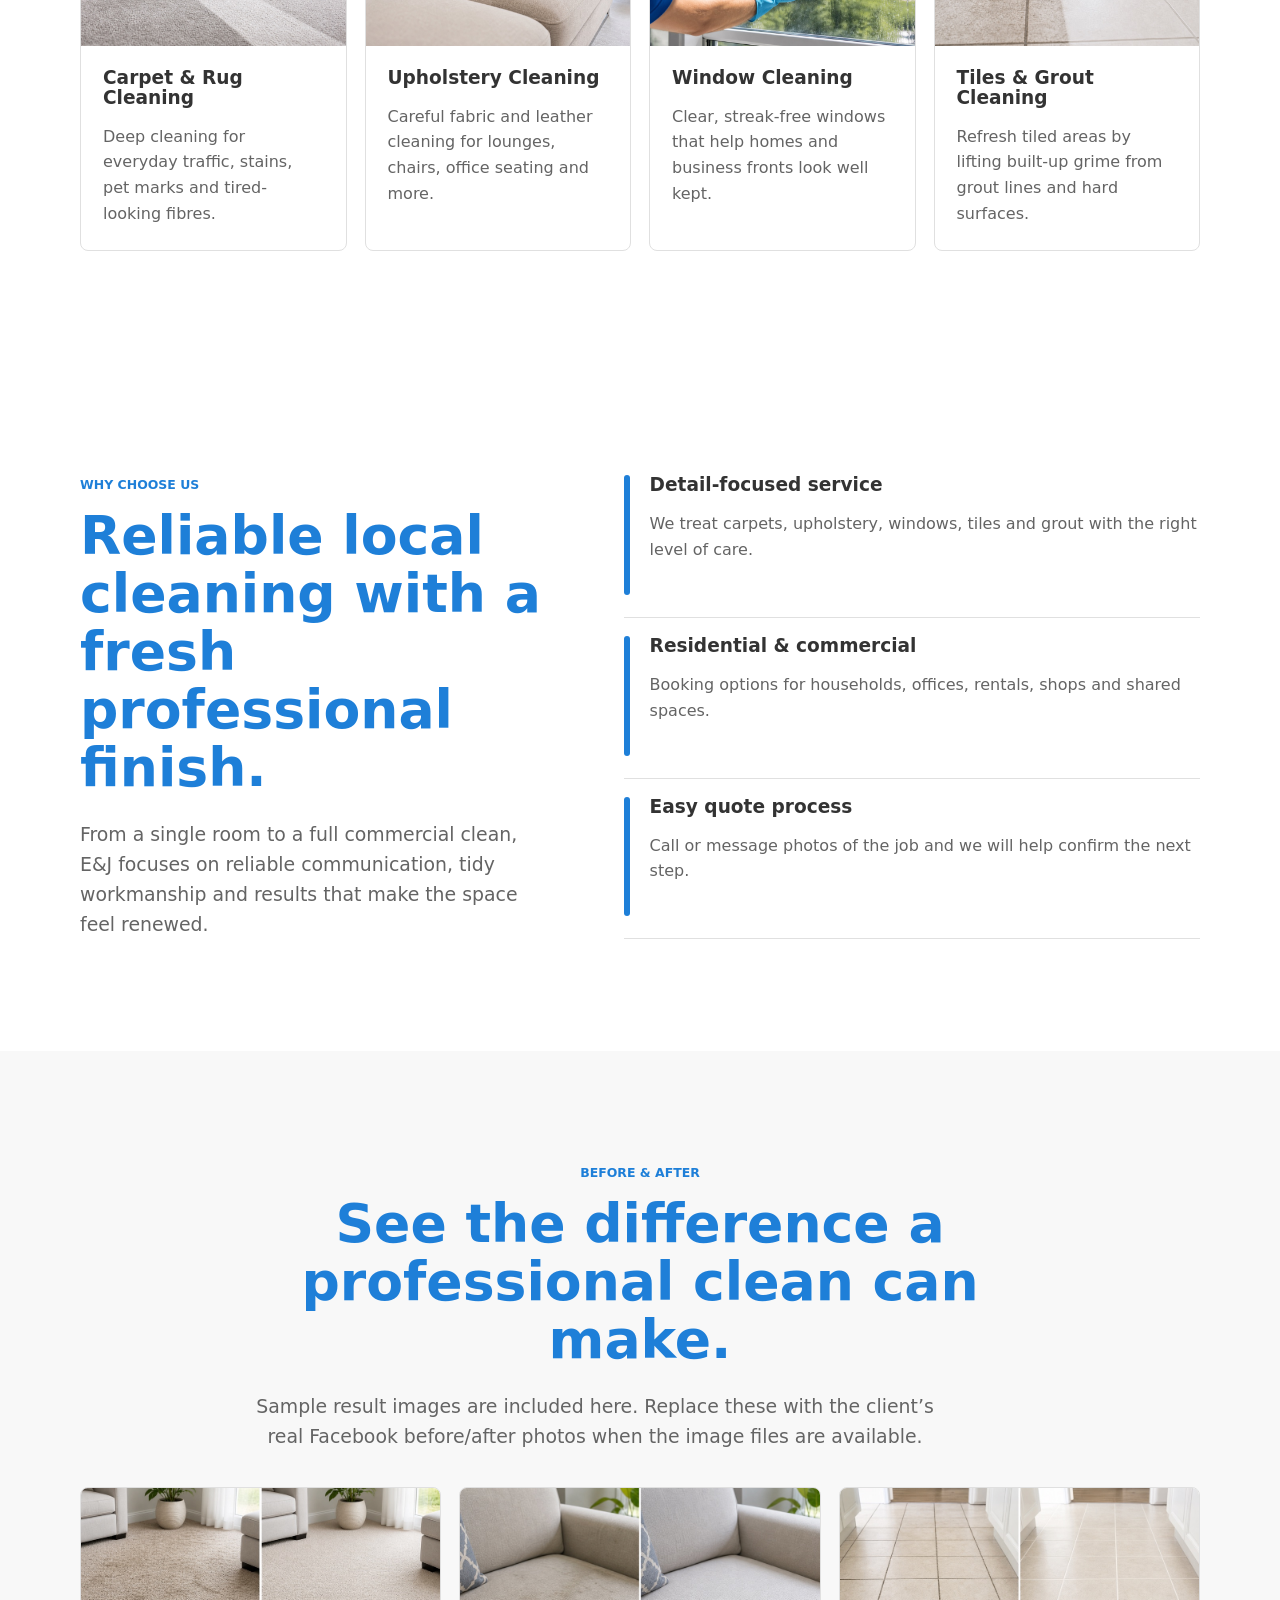
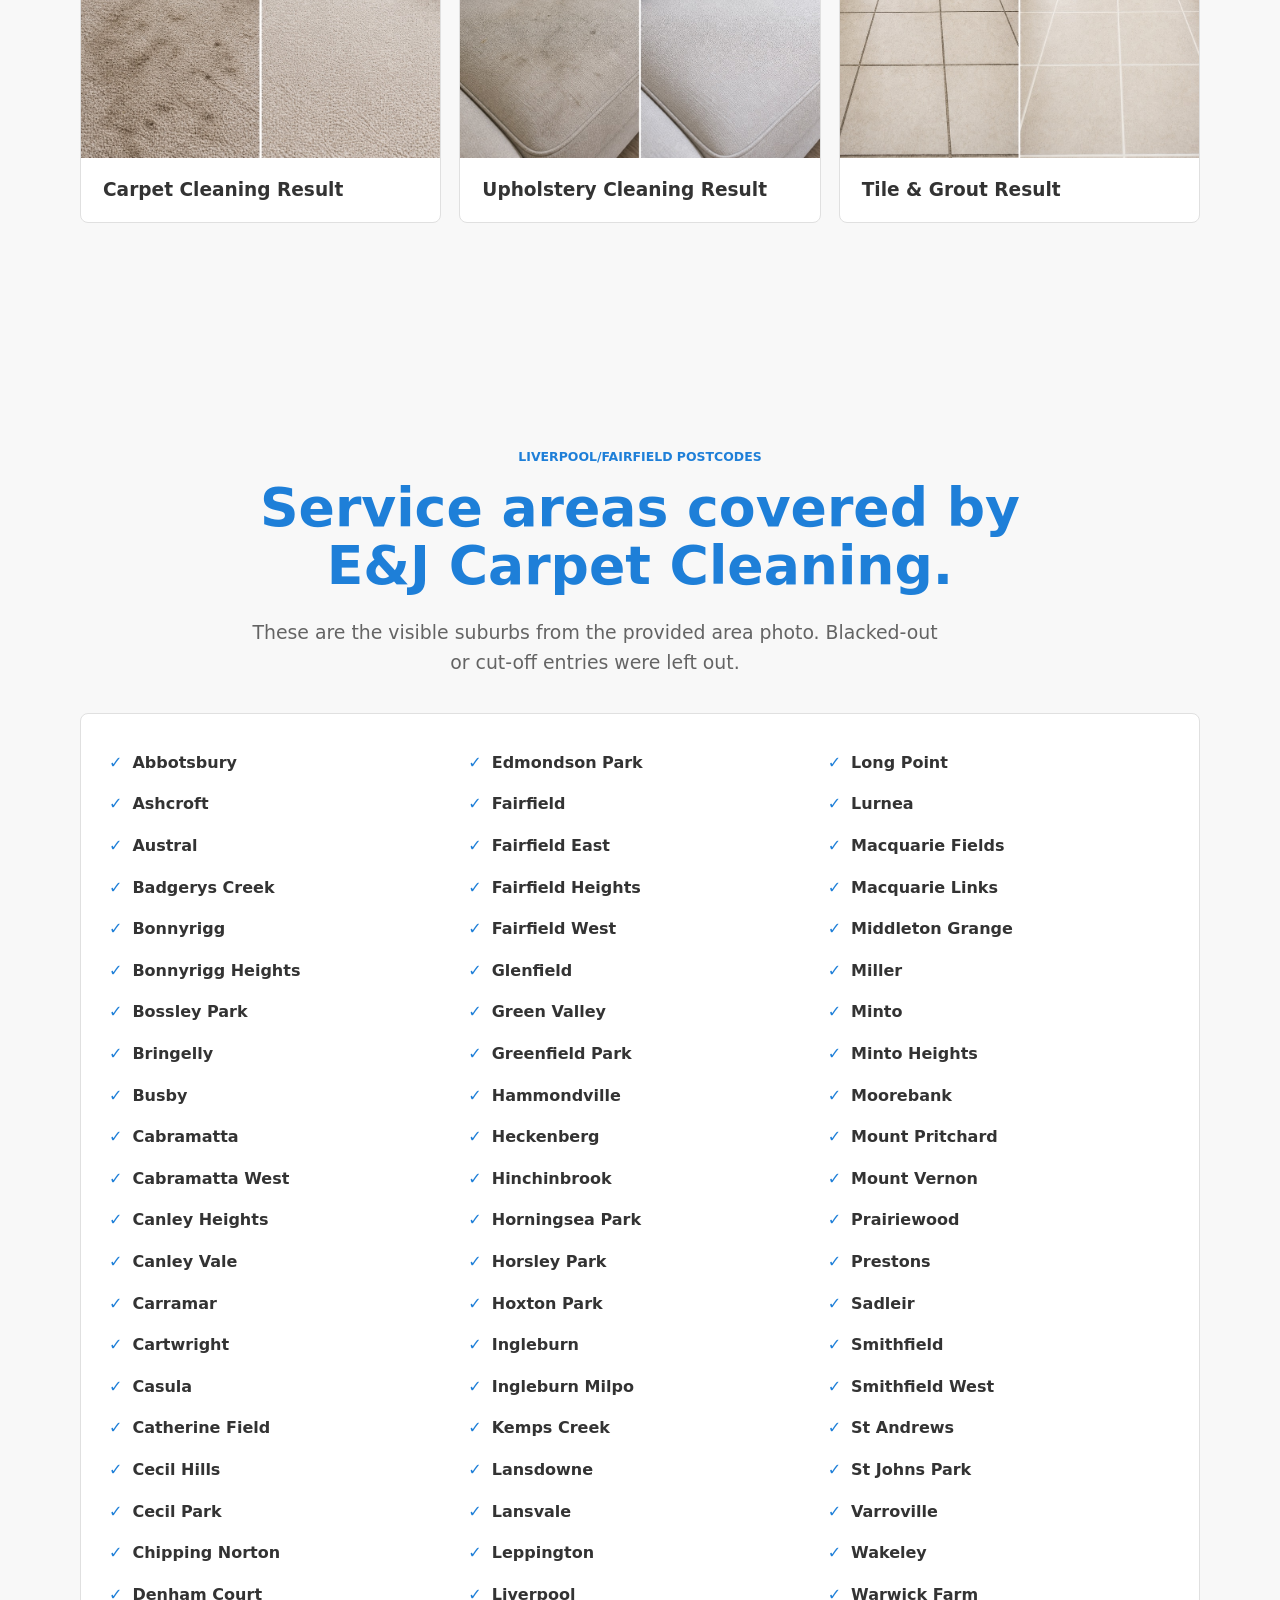
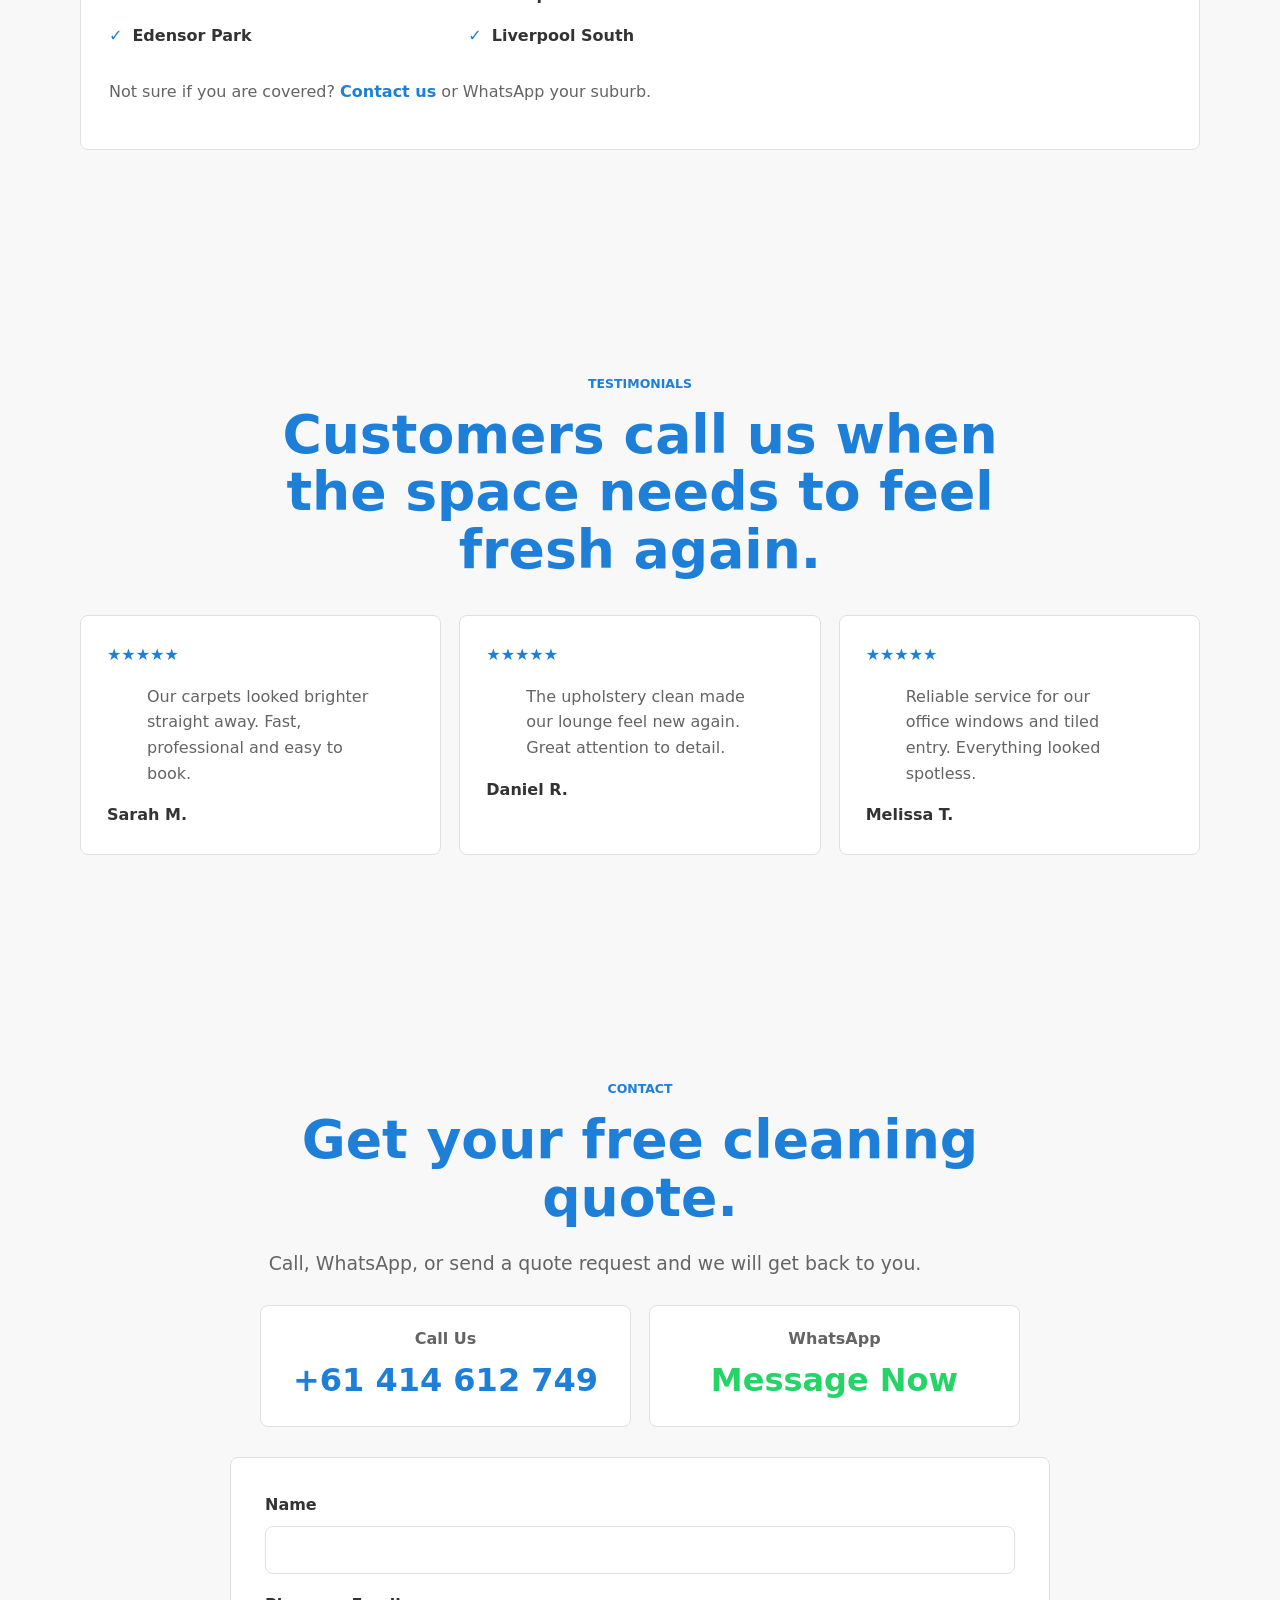
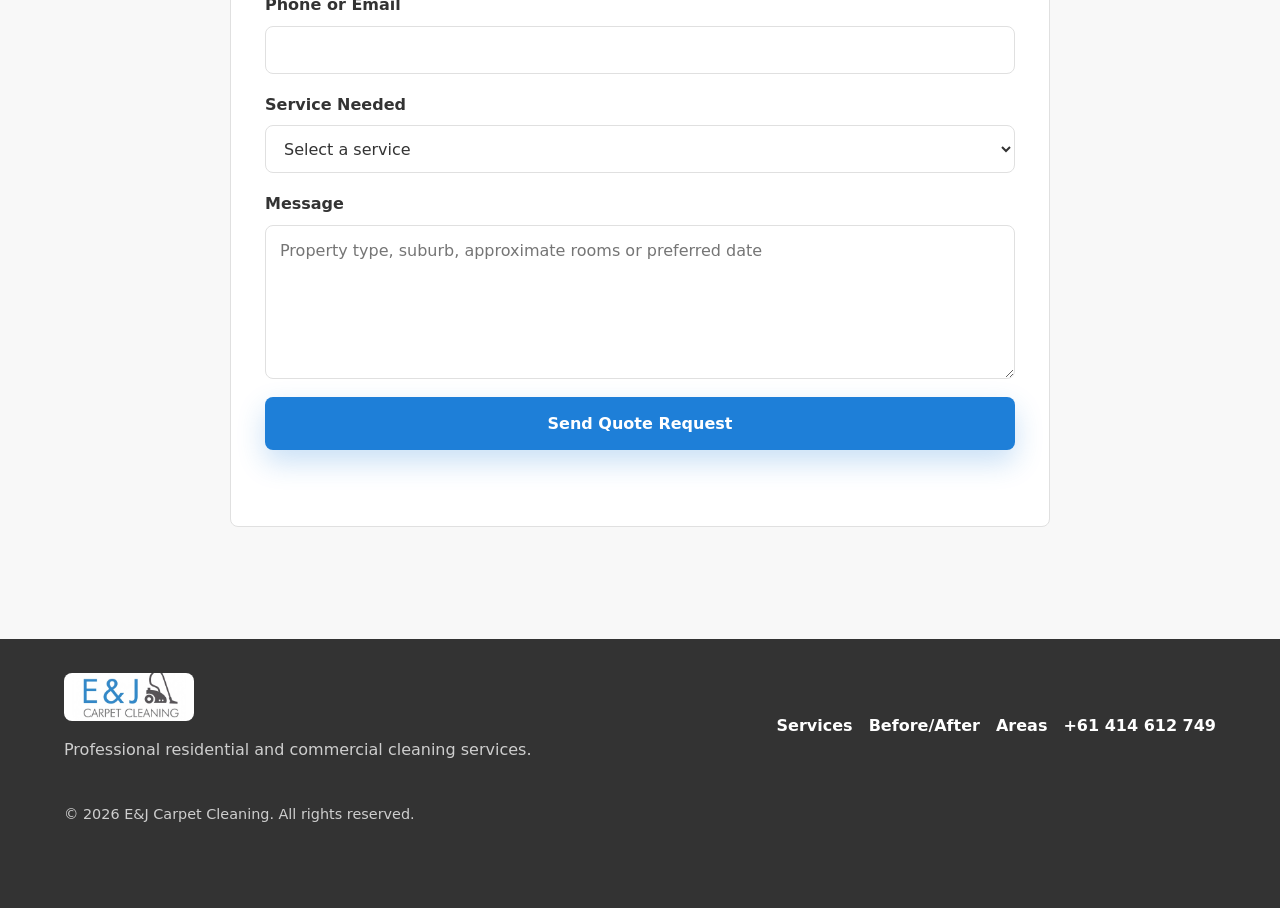
==== commit 95b75afb: "EJ carpet webiste" ====
--- a/ej-carpet-cleaning.html
+++ b/ej-carpet-cleaning.html
@@ -3,212 +3,19 @@
   <head>
     <meta charset="utf-8">
     <meta name="viewport" content="width=device-width, initial-scale=1">
-    <title>E&amp;J Carpet Cleaning - Professional Carpet, Upholstery, Window &amp; Tile Cleaning</title>
-    <meta name="description" content="E&J Carpet Cleaning provides professional residential and commercial carpet cleaning, upholstery cleaning, window cleaning, and tile and grout cleaning. Call +61 414 612 749 for a free quote.">
-    <meta name="keywords" content="carpet cleaning, upholstery cleaning, window cleaning, tile cleaning, grout cleaning, rug cleaning, professional cleaning services">
+    <title>E&amp;J Carpet Cleaning - Liverpool &amp; Fairfield Carpet Cleaning</title>
+    <meta name="description" content="E&J Carpet Cleaning provides professional carpet, rug, upholstery, window, tile and grout cleaning across Liverpool, Fairfield, Green Valley, Bonnyrigg, Moorebank, Prestons and surrounding suburbs. Call +61 414 612 749.">
+    <meta name="keywords" content="carpet cleaning Liverpool, carpet cleaning Fairfield, upholstery cleaning, window cleaning, tile grout cleaning, E&J Carpet Cleaning">
     <meta name="robots" content="index, follow">
     <meta name="theme-color" content="#1E7FD8">
     <meta property="og:title" content="E&J Carpet Cleaning - Professional Cleaning Services">
-    <meta property="og:description" content="Professional carpet, upholstery, window, tile and grout cleaning for homes and businesses.">
+    <meta property="og:description" content="Carpet, upholstery, window, tile and grout cleaning across Liverpool/Fairfield and surrounding suburbs.">
     <meta property="og:type" content="business.business">
     <meta property="og:image" content="[data-uri]">
     <meta property="og:url" content="https://welcometothenextlevel.github.io/ejcarpetcleaning/">
     <link rel="icon" href="[data-uri]">
     <style>
-:root {
-  --white: #ffffff;
-  --blue: #1e7fd8;
-  --blue-dark: #166bb8;
-  --charcoal: #333333;
-  --muted: #646464;
-  --light: #f8f8f8;
-  --border: #e0e0e0;
-  --whatsapp: #25d366;
-  --shadow: 0 18px 45px rgba(30, 127, 216, 0.11);
-  --radius: 8px;
-  --logo-url: url("[data-uri]");
-}
-
-* { box-sizing: border-box; }
-html { scroll-behavior: smooth; scroll-padding-top: 96px; }
-body {
-  margin: 0;
-  color: var(--charcoal);
-  background: var(--white);
-  font-family: Inter, ui-sans-serif, system-ui, -apple-system, BlinkMacSystemFont, "Segoe UI", sans-serif;
-  line-height: 1.6;
-}
-img { display: block; max-width: 100%; height: auto; }
-a { color: inherit; text-decoration: none; }
-button, input, select, textarea { font: inherit; }
-
-.logo-image {
-  display: block;
-  background-image: var(--logo-url);
-  background-repeat: no-repeat;
-  background-size: cover;
-  background-position: 50% 56%;
-}
-
-.site-header {
-  position: sticky;
-  top: 0;
-  z-index: 20;
-  display: grid;
-  grid-template-columns: auto 1fr auto;
-  align-items: center;
-  gap: 24px;
-  min-height: 84px;
-  padding: 10px clamp(18px, 5vw, 72px);
-  background: rgba(255, 255, 255, 0.96);
-  border-bottom: 1px solid var(--border);
-  backdrop-filter: blur(14px);
-}
-.brand { display: inline-flex; width: 150px; }
-.brand-logo { width: 150px; height: 54px; }
-.site-nav { display: flex; justify-content: center; gap: clamp(18px, 3vw, 34px); font-weight: 800; }
-.site-nav a { position: relative; padding: 8px 0; }
-.site-nav a::after { position: absolute; right: 0; bottom: 0; left: 0; height: 2px; content: ""; background: var(--blue); transform: scaleX(0); transform-origin: right; transition: transform 180ms ease; }
-.site-nav a:hover, .site-nav a:focus-visible { color: var(--blue); }
-.site-nav a:hover::after, .site-nav a:focus-visible::after { transform: scaleX(1); transform-origin: left; }
-.header-phone {
-  display: inline-flex;
-  align-items: center;
-  justify-content: center;
-  gap: 8px;
-  min-height: 44px;
-  padding: 10px 14px;
-  color: var(--blue);
-  font-weight: 900;
-  border: 1px solid rgba(30, 127, 216, 0.24);
-  border-radius: var(--radius);
-}
-.header-phone svg { width: 18px; height: 18px; fill: none; stroke: currentColor; stroke-linecap: round; stroke-linejoin: round; stroke-width: 2; }
-.menu-toggle { display: none; width: 44px; height: 44px; padding: 10px; background: var(--white); border: 1px solid var(--border); border-radius: var(--radius); }
-.menu-toggle span { display: block; height: 2px; margin: 5px 0; background: var(--charcoal); border-radius: 999px; }
-
-.section { width: min(1120px, calc(100% - 36px)); margin: 0 auto; padding: clamp(66px, 10vw, 112px) 0; }
-.hero { display: grid; grid-template-columns: minmax(0, 1.05fr) minmax(320px, 0.95fr); align-items: center; gap: clamp(36px, 6vw, 72px); min-height: calc(100vh - 84px); }
-.eyebrow { margin: 0 0 12px; color: var(--blue); font-size: 0.78rem; font-weight: 900; letter-spacing: 0; text-transform: uppercase; }
-h1, h2, h3, p { overflow-wrap: anywhere; }
-h1, h2, h3 { margin: 0; line-height: 1.08; }
-h1 { max-width: 760px; color: var(--charcoal); font-size: clamp(2.45rem, 7vw, 5.35rem); }
-h2 { color: var(--blue); font-size: clamp(2rem, 4.6vw, 3.35rem); }
-h3 { color: var(--charcoal); font-size: 1.16rem; }
-.hero-copy > p:not(.eyebrow), .section-heading > p:not(.eyebrow) { max-width: 690px; margin: 22px 0 0; color: var(--muted); font-size: clamp(1rem, 2vw, 1.18rem); }
-.hero-actions { display: flex; flex-wrap: wrap; gap: 14px; margin-top: 32px; }
-.button { display: inline-flex; align-items: center; justify-content: center; min-height: 48px; padding: 13px 22px; border: 1px solid transparent; border-radius: var(--radius); font-weight: 900; line-height: 1.2; transition: background 180ms ease, border-color 180ms ease, color 180ms ease, transform 180ms ease, box-shadow 180ms ease; }
-.button:hover, .button:focus-visible { transform: translateY(-2px); }
-.button-primary { color: var(--white); background: var(--blue); box-shadow: 0 12px 28px rgba(30, 127, 216, 0.24); }
-.button-primary:hover, .button-primary:focus-visible { background: var(--blue-dark); }
-.button-ghost { color: var(--blue); background: var(--white); border-color: var(--border); }
-.button-ghost:hover, .button-ghost:focus-visible { border-color: var(--blue); box-shadow: 0 10px 24px rgba(30, 127, 216, 0.12); }
-.hero-panel { padding: clamp(22px, 4vw, 34px); background: linear-gradient(180deg, var(--white), var(--light)); border: 1px solid var(--border); border-radius: var(--radius); box-shadow: var(--shadow); }
-.hero-logo { width: 100%; height: clamp(190px, 26vw, 300px); }
-.hero-stat { display: grid; grid-template-columns: auto 1fr; gap: 14px; align-items: center; margin-top: 22px; padding-top: 22px; border-top: 1px solid var(--border); }
-.hero-stat strong { color: var(--blue); font-size: 2.15rem; line-height: 1; }
-.hero-stat span { font-weight: 800; }
-
-.section-heading { max-width: 780px; margin: 0 auto 36px; text-align: center; }
-.section-heading.align-left { margin: 0; text-align: left; }
-.service-grid { display: grid; grid-template-columns: repeat(4, minmax(0, 1fr)); gap: 18px; }
-.service-card, .testimonial-card, .contact-card, .quote-form, .areas-list, .area-callout, .contact-method { background: var(--white); border: 1px solid var(--border); border-radius: var(--radius); }
-.service-card { overflow: hidden; transition: border-color 180ms ease, box-shadow 180ms ease, transform 180ms ease; }
-.service-card:hover { border-color: rgba(30, 127, 216, 0.58); box-shadow: var(--shadow); transform: translateY(-4px); }
-.service-image { width: 100%; aspect-ratio: 4 / 3; overflow: hidden; background: var(--light); }
-.service-image img { width: 100%; height: 100%; object-fit: cover; transition: transform 260ms ease; }
-.service-card:hover .service-image img { transform: scale(1.04); }
-.service-card .icon-wrap, .service-card h3, .service-card p { margin-left: 22px; margin-right: 22px; }
-.icon-wrap { display: inline-grid; place-items: center; width: 48px; height: 48px; margin-top: 22px; margin-bottom: 18px; color: var(--blue); background: rgba(30, 127, 216, 0.09); border-radius: var(--radius); }
-.icon-wrap svg { width: 27px; height: 27px; fill: none; stroke: currentColor; stroke-linecap: round; stroke-linejoin: round; stroke-width: 1.8; }
-.service-card p { margin-bottom: 24px; }
-.service-card p, .reason p, .testimonial-card blockquote, .contact-card p, .site-footer p, .areas-list p, .area-callout p { color: var(--muted); }
-
-.split-section { display: grid; grid-template-columns: minmax(0, 0.9fr) minmax(320px, 1.1fr); gap: clamp(34px, 6vw, 72px); align-items: start; }
-.reasons { display: grid; gap: 18px; }
-.reason { display: grid; grid-template-columns: 6px 1fr; gap: 20px; padding: 0 0 22px; border-bottom: 1px solid var(--border); }
-.reason span { display: block; width: 6px; min-height: 74px; background: var(--blue); border-radius: 999px; }
-
-.service-areas { width: 100%; max-width: none; padding-right: max(18px, calc((100vw - 1120px) / 2)); padding-left: max(18px, calc((100vw - 1120px) / 2)); background: var(--white); }
-.areas-container { display: grid; grid-template-columns: 1.2fr 0.8fr; gap: 24px; max-width: 1120px; margin: 0 auto; }
-.areas-list, .area-callout { padding: 28px; }
-.areas-list ul { columns: 2; padding: 0; margin: 18px 0; list-style: none; }
-.areas-list li { break-inside: avoid; padding: 8px 0; color: var(--charcoal); font-weight: 700; }
-.areas-list li::before { content: "✓"; margin-right: 10px; color: var(--blue); font-weight: 900; }
-.area-note a { color: var(--blue); font-weight: 900; }
-.area-callout { display: flex; flex-direction: column; justify-content: center; background: var(--light); }
-.area-callout strong { color: var(--blue); font-size: 1.5rem; line-height: 1.15; }
-.area-callout .button { margin-top: 16px; }
-
-.testimonials, .contact-section { width: 100%; max-width: none; padding-right: max(18px, calc((100vw - 1120px) / 2)); padding-left: max(18px, calc((100vw - 1120px) / 2)); background: var(--light); }
-.testimonial-grid { display: grid; grid-template-columns: repeat(3, minmax(0, 1fr)); gap: 18px; max-width: 1120px; margin: 0 auto; }
-.testimonial-card { margin: 0; padding: 26px; }
-.stars { color: var(--blue); font-size: 1.05rem; letter-spacing: 0; }
-.testimonial-card blockquote { margin: 14px 0 18px; }
-.testimonial-card figcaption { color: var(--charcoal); font-weight: 900; }
-.contact-methods { display: grid; grid-template-columns: repeat(2, minmax(0, 1fr)); gap: 18px; max-width: 760px; margin: -10px auto 30px; }
-.contact-method { display: grid; gap: 4px; padding: 20px; text-align: center; }
-.contact-method span { color: var(--muted); font-weight: 800; }
-.contact-method strong { color: var(--blue); font-size: clamp(1.3rem, 3vw, 2rem); }
-.whatsapp-method strong { color: var(--whatsapp); }
-.contact-layout { display: grid; grid-template-columns: minmax(0, 1.25fr) minmax(280px, 0.75fr); gap: 24px; max-width: 1120px; margin: 0 auto; }
-.quote-form { display: grid; gap: 18px; padding: clamp(22px, 4vw, 34px); }
-.form-row { display: grid; gap: 8px; }
-label { color: var(--charcoal); font-weight: 900; }
-input, select, textarea { width: 100%; color: var(--charcoal); background: var(--white); border: 1px solid var(--border); border-radius: var(--radius); outline: none; transition: border-color 180ms ease, box-shadow 180ms ease; }
-input, select { height: 48px; padding: 0 14px; }
-textarea { min-height: 132px; resize: vertical; padding: 12px 14px; }
-input:focus, select:focus, textarea:focus { border-color: var(--blue); box-shadow: 0 0 0 4px rgba(30, 127, 216, 0.12); }
-.form-row.is-invalid input, .form-row.is-invalid select, .form-row.is-invalid textarea { border-color: #c83434; }
-.error-message { display: none; color: #a62222; font-weight: 800; }
-.form-row.is-invalid .error-message { display: block; }
-.form-status { min-height: 24px; margin: 0; color: var(--blue); font-weight: 900; }
-.form-submit { width: fit-content; }
-.contact-card { align-self: start; padding: 28px; }
-.contact-logo { width: 210px; height: 72px; margin-bottom: 22px; }
-.contact-card .button { width: 100%; margin-top: 22px; }
-
-.whatsapp-float { position: fixed; right: 20px; bottom: 20px; z-index: 30; display: inline-flex; align-items: center; justify-content: center; min-height: 48px; padding: 12px 20px; color: var(--white); background: var(--whatsapp); border-radius: 999px; font-weight: 900; box-shadow: 0 10px 28px rgba(0, 0, 0, 0.18); }
-.whatsapp-float:hover, .whatsapp-float:focus-visible { background: #20ba58; }
-
-.site-footer { display: grid; grid-template-columns: 1.1fr auto; gap: 24px; align-items: center; padding: 34px clamp(18px, 5vw, 72px) 82px; color: var(--white); background: var(--charcoal); }
-.footer-logo { width: 130px; height: 48px; padding: 8px; background: var(--white); background-image: var(--logo-url); background-repeat: no-repeat; background-size: calc(100% - 16px); background-position: center; border-radius: var(--radius); }
-.site-footer p { color: rgba(255, 255, 255, 0.76); }
-.site-footer nav { display: flex; flex-wrap: wrap; justify-content: flex-end; gap: 16px; font-weight: 900; }
-.site-footer a:hover, .site-footer a:focus-visible { color: #8dccff; }
-.copyright { grid-column: 1 / -1; margin: 0; font-size: 0.9rem; }
-
-@media (max-width: 1040px) {
-  .site-header { grid-template-columns: auto auto; }
-  .site-nav { grid-column: 1 / -1; order: 3; justify-content: flex-start; }
-  .header-phone { justify-self: end; }
-  .service-grid { grid-template-columns: repeat(2, minmax(0, 1fr)); }
-}
-@media (max-width: 920px) {
-  .hero, .split-section, .contact-layout, .areas-container { grid-template-columns: 1fr; }
-  .hero { min-height: auto; }
-  .testimonial-grid { grid-template-columns: 1fr; }
-}
-@media (max-width: 720px) {
-  .site-header { min-height: 74px; grid-template-columns: auto auto auto; gap: 10px; }
-  .brand { width: 118px; }
-  .brand-logo { width: 118px; height: 44px; }
-  .header-phone { min-width: 44px; padding: 10px; }
-  .header-phone span { display: none; }
-  .menu-toggle { display: block; justify-self: end; }
-  .site-nav { position: absolute; top: 100%; right: 18px; left: 18px; display: grid; gap: 0; padding: 10px; background: var(--white); border: 1px solid var(--border); border-radius: var(--radius); box-shadow: var(--shadow); opacity: 0; pointer-events: none; transform: translateY(-8px); transition: opacity 180ms ease, transform 180ms ease; }
-  .site-nav.is-open { opacity: 1; pointer-events: auto; transform: translateY(0); }
-  .site-nav a { padding: 13px 10px; }
-  .section { width: min(100% - 32px, 1120px); padding: 58px 0; }
-  .hero-actions, .hero-actions .button, .form-submit, .contact-methods { width: 100%; }
-  .service-grid, .contact-methods { grid-template-columns: 1fr; }
-  .areas-list ul { columns: 1; }
-  .site-footer { grid-template-columns: 1fr; }
-  .site-footer nav { justify-content: flex-start; }
-}
-@media (prefers-reduced-motion: reduce) {
-  *, *::before, *::after { scroll-behavior: auto !important; transition-duration: 0.01ms !important; animation-duration: 0.01ms !important; animation-iteration-count: 1 !important; }
-}
+:root{--white:#fff;--blue:#1e7fd8;--blue-dark:#166bb8;--charcoal:#333;--muted:#646464;--light:#f8f8f8;--border:#e0e0e0;--whatsapp:#25d366;--shadow:0 18px 45px rgba(30,127,216,.11);--radius:8px;--logo-url:url("[data-uri]")}*{box-sizing:border-box}html{scroll-behavior:smooth;scroll-padding-top:96px}body{margin:0;color:var(--charcoal);background:var(--white);font-family:Inter,ui-sans-serif,system-ui,-apple-system,BlinkMacSystemFont,"Segoe UI",sans-serif;line-height:1.6}img{display:block;max-width:100%;height:auto}a{color:inherit;text-decoration:none}button,input,select,textarea{font:inherit}.logo-image{display:block;background-image:var(--logo-url);background-repeat:no-repeat;background-size:cover;background-position:50% 56%}.site-header{position:sticky;top:0;z-index:20;display:grid;grid-template-columns:auto 1fr auto;align-items:center;gap:24px;min-height:84px;padding:10px clamp(18px,5vw,72px);background:rgba(255,255,255,.96);border-bottom:1px solid var(--border);backdrop-filter:blur(14px)}.brand{width:150px}.brand-logo{width:150px;height:54px}.site-nav{display:flex;justify-content:center;gap:clamp(16px,3vw,30px);font-weight:800}.site-nav a{padding:8px 0}.site-nav a:hover{color:var(--blue)}.header-phone{display:inline-flex;align-items:center;justify-content:center;gap:8px;min-height:44px;padding:10px 14px;color:var(--blue);font-weight:900;border:1px solid rgba(30,127,216,.24);border-radius:var(--radius)}.header-phone svg{width:18px;height:18px;fill:none;stroke:currentColor;stroke-linecap:round;stroke-linejoin:round;stroke-width:2}.menu-toggle{display:none;width:44px;height:44px;padding:10px;background:var(--white);border:1px solid var(--border);border-radius:var(--radius)}.menu-toggle span{display:block;height:2px;margin:5px 0;background:var(--charcoal);border-radius:999px}.section{width:min(1120px,calc(100% - 36px));margin:0 auto;padding:clamp(66px,10vw,112px) 0}.hero{display:grid;grid-template-columns:minmax(0,1.05fr) minmax(320px,.95fr);align-items:center;gap:clamp(36px,6vw,72px);min-height:calc(100vh - 84px)}.eyebrow{margin:0 0 12px;color:var(--blue);font-size:.78rem;font-weight:900;text-transform:uppercase}h1,h2,h3,p{overflow-wrap:anywhere}h1,h2,h3{margin:0;line-height:1.08}h1{max-width:760px;color:var(--charcoal);font-size:clamp(2.45rem,7vw,5.35rem)}h2{color:var(--blue);font-size:clamp(2rem,4.6vw,3.35rem)}h3{color:var(--charcoal);font-size:1.16rem}.hero-copy>p:not(.eyebrow),.section-heading>p:not(.eyebrow){max-width:690px;margin:22px 0 0;color:var(--muted);font-size:clamp(1rem,2vw,1.18rem)}.hero-actions{display:flex;flex-wrap:wrap;gap:14px;margin-top:32px}.button{display:inline-flex;align-items:center;justify-content:center;min-height:48px;padding:13px 22px;border:1px solid transparent;border-radius:var(--radius);font-weight:900}.button-primary{color:#fff;background:var(--blue);box-shadow:0 12px 28px rgba(30,127,216,.24)}.button-primary:hover{background:var(--blue-dark)}.button-ghost{color:var(--blue);background:#fff;border-color:var(--border)}.hero-panel{padding:clamp(22px,4vw,34px);background:linear-gradient(180deg,#fff,var(--light));border:1px solid var(--border);border-radius:var(--radius);box-shadow:var(--shadow)}.hero-logo{width:100%;height:clamp(190px,26vw,300px)}.hero-stat{display:grid;grid-template-columns:auto 1fr;gap:14px;align-items:center;margin-top:22px;padding-top:22px;border-top:1px solid var(--border)}.hero-stat strong{color:var(--blue);font-size:2.15rem;line-height:1}.hero-stat span{font-weight:800}.section-heading{max-width:780px;margin:0 auto 36px;text-align:center}.align-left{margin:0;text-align:left}.service-grid,.results-grid,.testimonial-grid{display:grid;grid-template-columns:repeat(4,minmax(0,1fr));gap:18px}.service-card,.result-card,.testimonial-card,.quote-form,.areas-list,.contact-method{background:#fff;border:1px solid var(--border);border-radius:var(--radius);overflow:hidden}.service-card img,.result-card img{width:100%;aspect-ratio:4/3;object-fit:cover}.service-card h3,.service-card p,.result-card h3{margin-left:22px;margin-right:22px}.service-card h3,.result-card h3{margin-top:22px}.service-card p{margin-bottom:24px;color:var(--muted)}.split-section{display:grid;grid-template-columns:minmax(0,.9fr) minmax(320px,1.1fr);gap:clamp(34px,6vw,72px)}.reasons{display:grid;gap:18px}.reason{display:grid;grid-template-columns:6px 1fr;gap:20px;padding-bottom:22px;border-bottom:1px solid var(--border)}.reason span{width:6px;min-height:74px;background:var(--blue);border-radius:999px}.reason p,.testimonial-card blockquote,.site-footer p{color:var(--muted)}.results-section,.service-areas,.testimonials,.contact-section{width:100%;max-width:none;padding-right:max(18px,calc((100vw - 1120px)/2));padding-left:max(18px,calc((100vw - 1120px)/2));background:var(--light)}.results-grid,.testimonial-grid{grid-template-columns:repeat(3,minmax(0,1fr));max-width:1120px;margin:0 auto}.result-card h3{margin-bottom:22px}.areas-list{max-width:1120px;margin:0 auto;padding:28px}.areas-list ul{columns:3;padding:0;margin:0;list-style:none}.areas-list li{break-inside:avoid;padding:8px 0;font-weight:750}.areas-list li:before{content:"✓";margin-right:10px;color:var(--blue);font-weight:900}.area-note{margin-top:22px;color:var(--muted)}.area-note a{color:var(--blue);font-weight:900}.testimonial-card{margin:0;padding:26px}.stars{color:var(--blue)}.testimonial-card figcaption{font-weight:900}.contact-methods{display:grid;grid-template-columns:repeat(2,minmax(0,1fr));gap:18px;max-width:760px;margin:-10px auto 30px}.contact-method{display:grid;gap:4px;padding:20px;text-align:center}.contact-method span{color:var(--muted);font-weight:800}.contact-method strong{color:var(--blue);font-size:clamp(1.3rem,3vw,2rem)}.whatsapp-method strong{color:var(--whatsapp)}.quote-form{display:grid;gap:18px;max-width:820px;margin:0 auto;padding:clamp(22px,4vw,34px)}.form-row{display:grid;gap:8px}label{font-weight:900}input,select,textarea{width:100%;color:var(--charcoal);background:#fff;border:1px solid var(--border);border-radius:var(--radius);outline:none}input,select{height:48px;padding:0 14px}textarea{min-height:132px;resize:vertical;padding:12px 14px}input:focus,select:focus,textarea:focus{border-color:var(--blue);box-shadow:0 0 0 4px rgba(30,127,216,.12)}.form-row.is-invalid input,.form-row.is-invalid select{border-color:#c83434}.form-row small{display:none;color:#a62222;font-weight:800}.form-row.is-invalid small{display:block}.form-status{min-height:24px;margin:0;color:var(--blue);font-weight:900}.whatsapp-float{position:fixed;right:20px;bottom:20px;z-index:30;display:inline-flex;align-items:center;justify-content:center;min-height:48px;padding:12px 20px;color:#fff;background:var(--whatsapp);border-radius:999px;font-weight:900;box-shadow:0 10px 28px rgba(0,0,0,.18)}.site-footer{display:grid;grid-template-columns:1.1fr auto;gap:24px;align-items:center;padding:34px clamp(18px,5vw,72px) 82px;color:#fff;background:var(--charcoal)}.footer-logo{width:130px;height:48px;padding:8px;background:#fff;background-image:var(--logo-url);background-repeat:no-repeat;background-size:calc(100% - 16px);background-position:center;border-radius:var(--radius)}.site-footer p{color:rgba(255,255,255,.76)}.site-footer nav{display:flex;flex-wrap:wrap;justify-content:flex-end;gap:16px;font-weight:900}.copyright{grid-column:1/-1;margin:0;font-size:.9rem}@media(max-width:1040px){.site-header{grid-template-columns:auto auto}.site-nav{grid-column:1/-1;order:3;justify-content:flex-start}.header-phone{justify-self:end}.service-grid{grid-template-columns:repeat(2,minmax(0,1fr))}}@media(max-width:920px){.hero,.split-section{grid-template-columns:1fr}.hero{min-height:auto}.results-grid,.testimonial-grid{grid-template-columns:1fr}.areas-list ul{columns:2}}@media(max-width:720px){.site-header{min-height:74px;grid-template-columns:auto auto auto;gap:10px}.brand{width:118px}.brand-logo{width:118px;height:44px}.header-phone{min-width:44px;padding:10px}.header-phone span{display:none}.menu-toggle{display:block;justify-self:end}.site-nav{position:absolute;top:100%;right:18px;left:18px;display:grid;gap:0;padding:10px;background:#fff;border:1px solid var(--border);border-radius:var(--radius);box-shadow:var(--shadow);opacity:0;pointer-events:none;transform:translateY(-8px)}.site-nav.is-open{opacity:1;pointer-events:auto;transform:translateY(0)}.site-nav a{padding:13px 10px}.section{width:min(100% - 32px,1120px);padding:58px 0}.hero-actions,.hero-actions .button,.contact-methods{width:100%}.service-grid,.contact-methods{grid-template-columns:1fr}.areas-list ul{columns:1}.site-footer{grid-template-columns:1fr}.site-footer nav{justify-content:flex-start}}
 
 </style>
     <script type="application/ld+json">
@@ -217,31 +24,21 @@
         "@type": "LocalBusiness",
         "name": "E&J Carpet Cleaning",
         "image": "https://welcometothenextlevel.github.io/ejcarpetcleaning/[data-uri]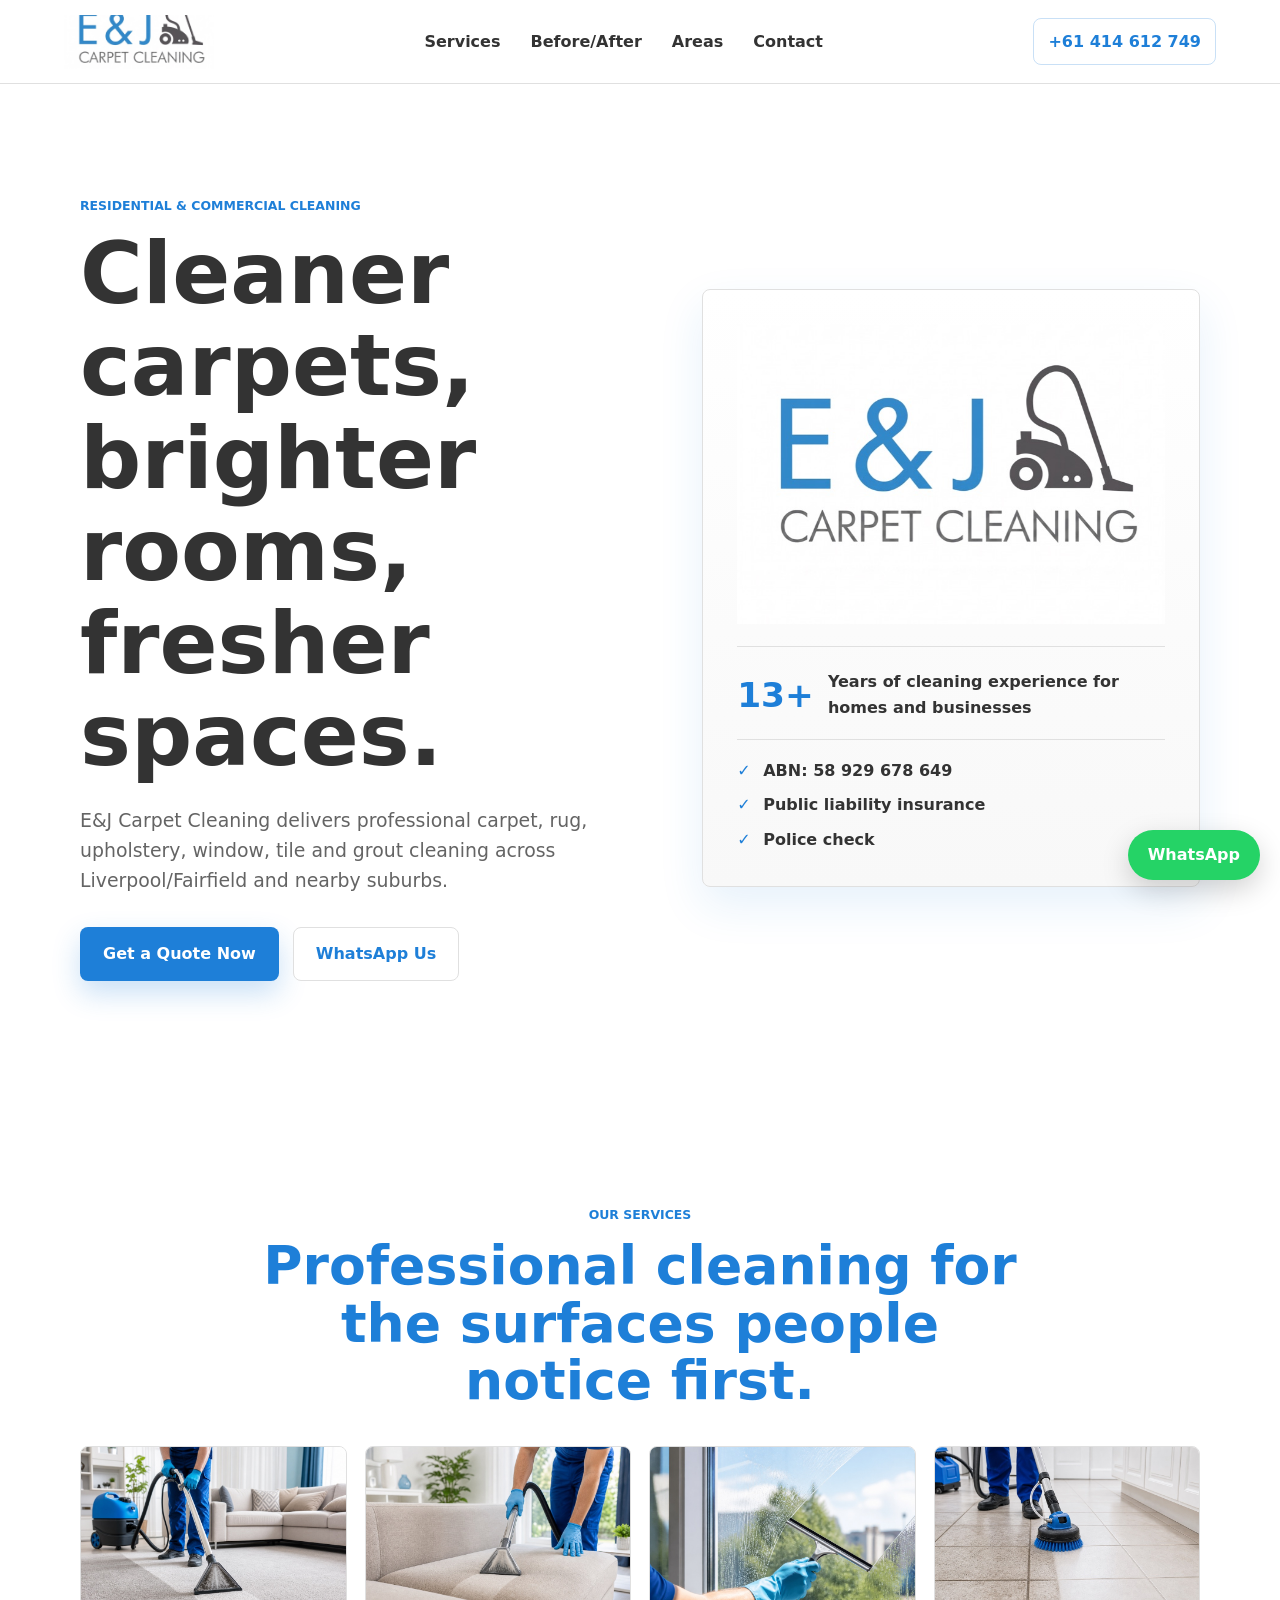
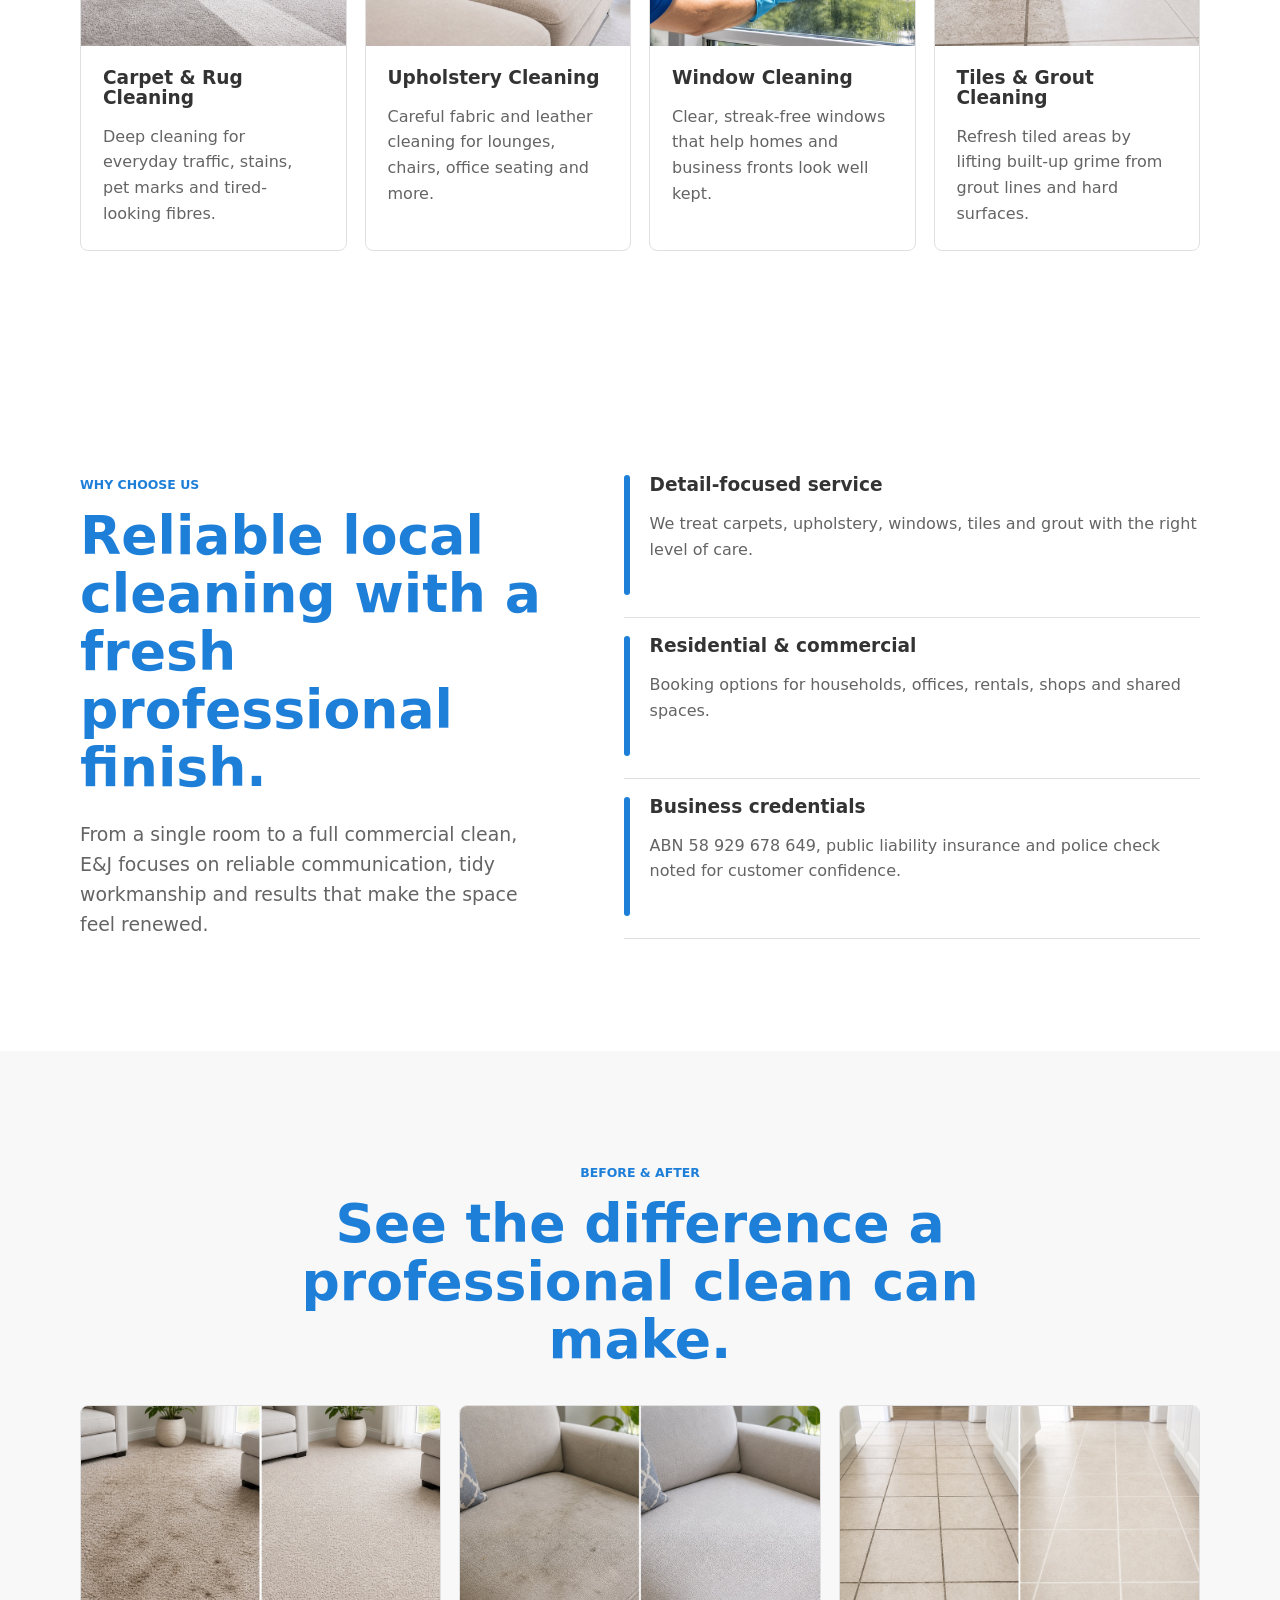
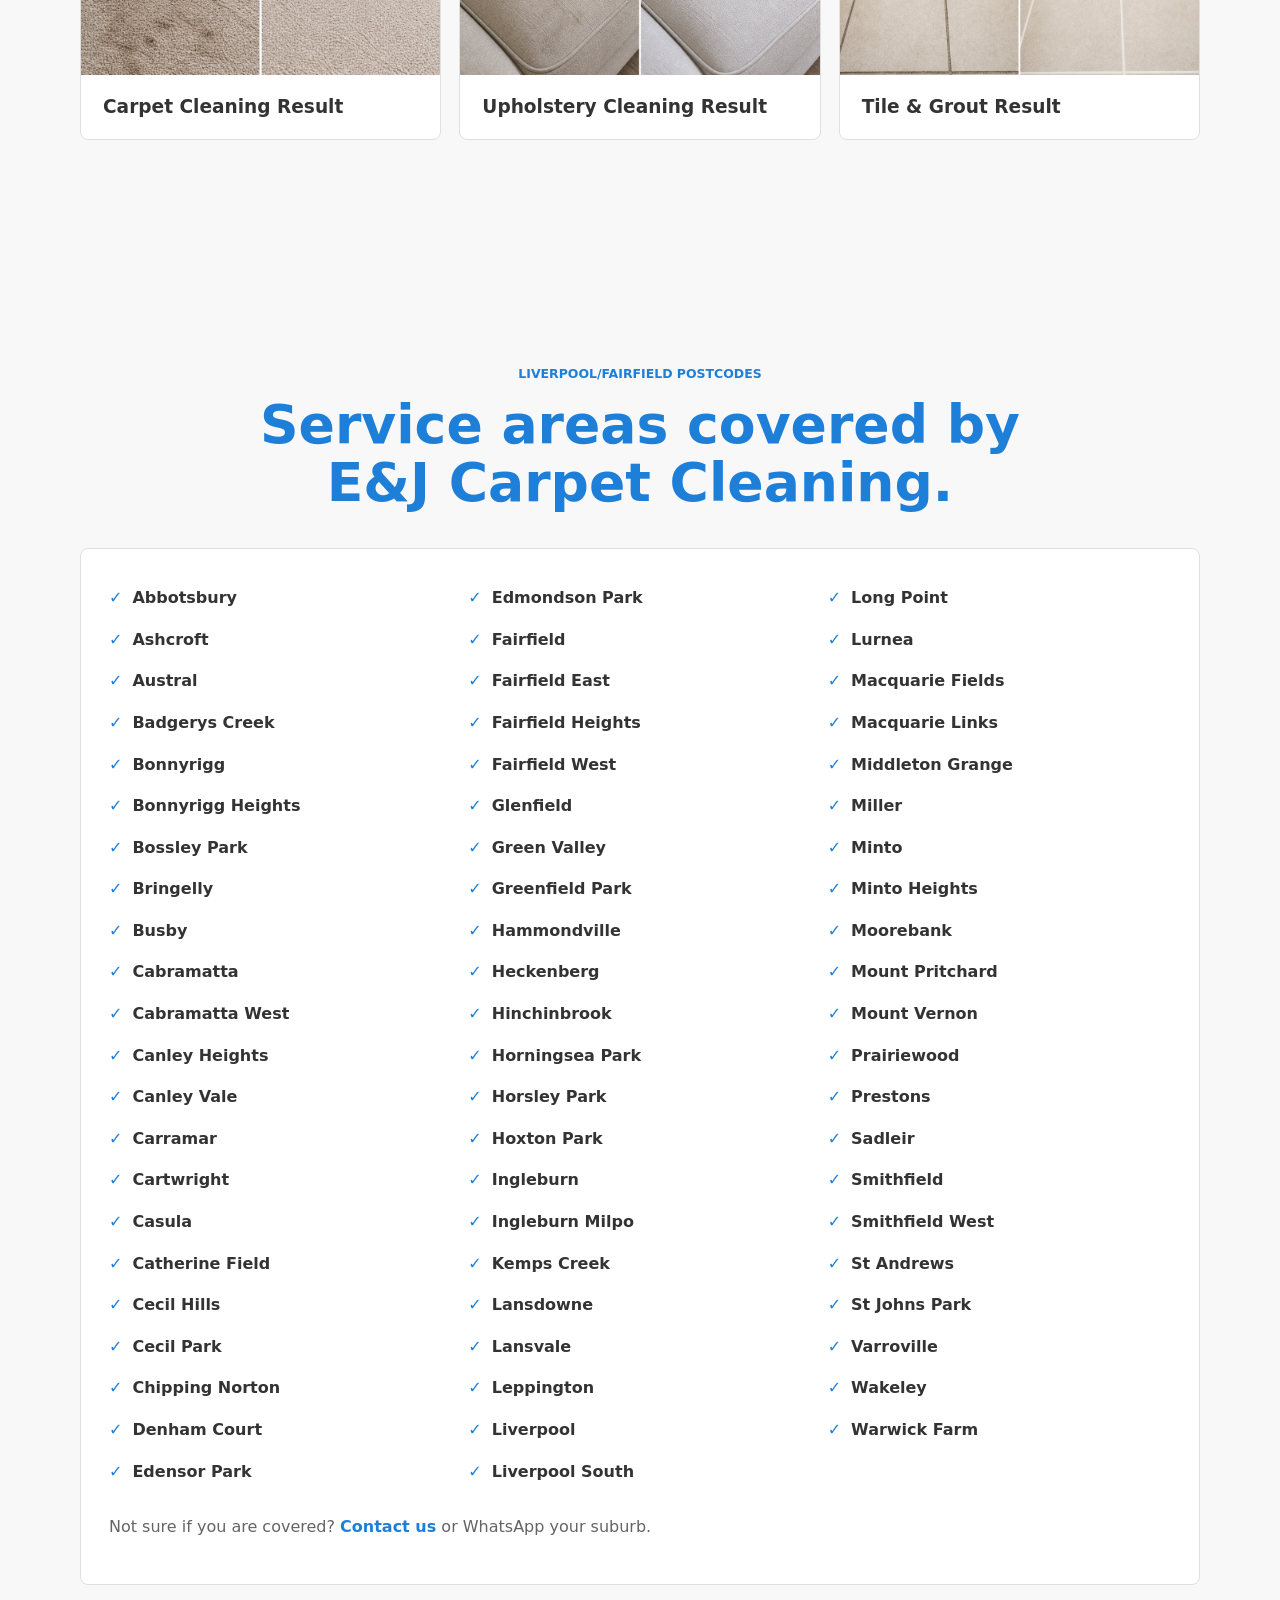
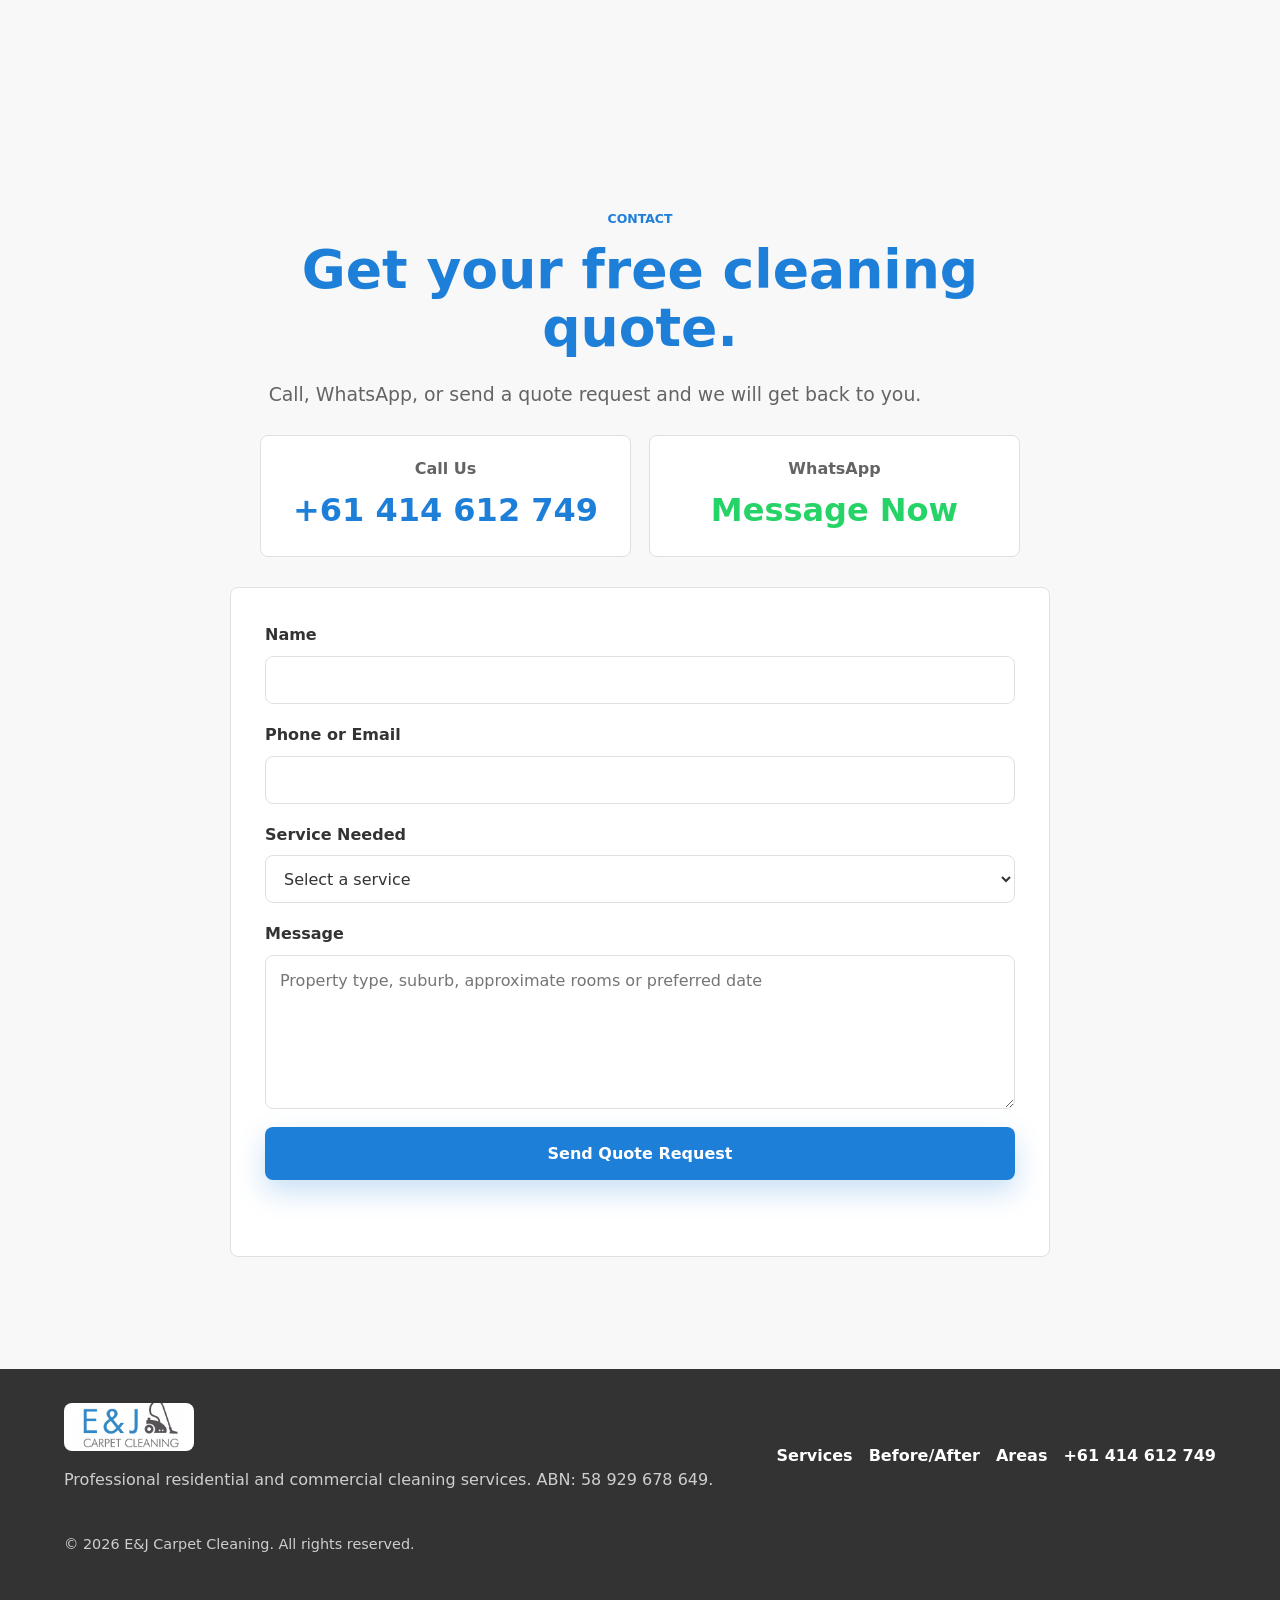
==== commit 9a6cc52e: "Website" ====
--- a/ej-carpet-cleaning.html
+++ b/ej-carpet-cleaning.html
@@ -4,18 +4,16 @@
     <meta charset="utf-8">
     <meta name="viewport" content="width=device-width, initial-scale=1">
     <title>E&amp;J Carpet Cleaning - Liverpool &amp; Fairfield Carpet Cleaning</title>
-    <meta name="description" content="E&J Carpet Cleaning provides professional carpet, rug, upholstery, window, tile and grout cleaning across Liverpool, Fairfield, Green Valley, Bonnyrigg, Moorebank, Prestons and surrounding suburbs. Call +61 414 612 749.">
-    <meta name="keywords" content="carpet cleaning Liverpool, carpet cleaning Fairfield, upholstery cleaning, window cleaning, tile grout cleaning, E&J Carpet Cleaning">
+    <meta name="description" content="E&J Carpet Cleaning provides professional carpet, rug, upholstery, window, tile and grout cleaning across Liverpool, Fairfield, Green Valley, Bonnyrigg, Moorebank, Prestons and surrounding suburbs. ABN 58 929 678 649.">
     <meta name="robots" content="index, follow">
     <meta name="theme-color" content="#1E7FD8">
     <meta property="og:title" content="E&J Carpet Cleaning - Professional Cleaning Services">
     <meta property="og:description" content="Carpet, upholstery, window, tile and grout cleaning across Liverpool/Fairfield and surrounding suburbs.">
     <meta property="og:type" content="business.business">
     <meta property="og:image" content="[data-uri]">
-    <meta property="og:url" content="https://welcometothenextlevel.github.io/ejcarpetcleaning/">
     <link rel="icon" href="[data-uri]">
     <style>
-:root{--white:#fff;--blue:#1e7fd8;--blue-dark:#166bb8;--charcoal:#333;--muted:#646464;--light:#f8f8f8;--border:#e0e0e0;--whatsapp:#25d366;--shadow:0 18px 45px rgba(30,127,216,.11);--radius:8px;--logo-url:url("[data-uri]")}*{box-sizing:border-box}html{scroll-behavior:smooth;scroll-padding-top:96px}body{margin:0;color:var(--charcoal);background:var(--white);font-family:Inter,ui-sans-serif,system-ui,-apple-system,BlinkMacSystemFont,"Segoe UI",sans-serif;line-height:1.6}img{display:block;max-width:100%;height:auto}a{color:inherit;text-decoration:none}button,input,select,textarea{font:inherit}.logo-image{display:block;background-image:var(--logo-url);background-repeat:no-repeat;background-size:cover;background-position:50% 56%}.site-header{position:sticky;top:0;z-index:20;display:grid;grid-template-columns:auto 1fr auto;align-items:center;gap:24px;min-height:84px;padding:10px clamp(18px,5vw,72px);background:rgba(255,255,255,.96);border-bottom:1px solid var(--border);backdrop-filter:blur(14px)}.brand{width:150px}.brand-logo{width:150px;height:54px}.site-nav{display:flex;justify-content:center;gap:clamp(16px,3vw,30px);font-weight:800}.site-nav a{padding:8px 0}.site-nav a:hover{color:var(--blue)}.header-phone{display:inline-flex;align-items:center;justify-content:center;gap:8px;min-height:44px;padding:10px 14px;color:var(--blue);font-weight:900;border:1px solid rgba(30,127,216,.24);border-radius:var(--radius)}.header-phone svg{width:18px;height:18px;fill:none;stroke:currentColor;stroke-linecap:round;stroke-linejoin:round;stroke-width:2}.menu-toggle{display:none;width:44px;height:44px;padding:10px;background:var(--white);border:1px solid var(--border);border-radius:var(--radius)}.menu-toggle span{display:block;height:2px;margin:5px 0;background:var(--charcoal);border-radius:999px}.section{width:min(1120px,calc(100% - 36px));margin:0 auto;padding:clamp(66px,10vw,112px) 0}.hero{display:grid;grid-template-columns:minmax(0,1.05fr) minmax(320px,.95fr);align-items:center;gap:clamp(36px,6vw,72px);min-height:calc(100vh - 84px)}.eyebrow{margin:0 0 12px;color:var(--blue);font-size:.78rem;font-weight:900;text-transform:uppercase}h1,h2,h3,p{overflow-wrap:anywhere}h1,h2,h3{margin:0;line-height:1.08}h1{max-width:760px;color:var(--charcoal);font-size:clamp(2.45rem,7vw,5.35rem)}h2{color:var(--blue);font-size:clamp(2rem,4.6vw,3.35rem)}h3{color:var(--charcoal);font-size:1.16rem}.hero-copy>p:not(.eyebrow),.section-heading>p:not(.eyebrow){max-width:690px;margin:22px 0 0;color:var(--muted);font-size:clamp(1rem,2vw,1.18rem)}.hero-actions{display:flex;flex-wrap:wrap;gap:14px;margin-top:32px}.button{display:inline-flex;align-items:center;justify-content:center;min-height:48px;padding:13px 22px;border:1px solid transparent;border-radius:var(--radius);font-weight:900}.button-primary{color:#fff;background:var(--blue);box-shadow:0 12px 28px rgba(30,127,216,.24)}.button-primary:hover{background:var(--blue-dark)}.button-ghost{color:var(--blue);background:#fff;border-color:var(--border)}.hero-panel{padding:clamp(22px,4vw,34px);background:linear-gradient(180deg,#fff,var(--light));border:1px solid var(--border);border-radius:var(--radius);box-shadow:var(--shadow)}.hero-logo{width:100%;height:clamp(190px,26vw,300px)}.hero-stat{display:grid;grid-template-columns:auto 1fr;gap:14px;align-items:center;margin-top:22px;padding-top:22px;border-top:1px solid var(--border)}.hero-stat strong{color:var(--blue);font-size:2.15rem;line-height:1}.hero-stat span{font-weight:800}.section-heading{max-width:780px;margin:0 auto 36px;text-align:center}.align-left{margin:0;text-align:left}.service-grid,.results-grid,.testimonial-grid{display:grid;grid-template-columns:repeat(4,minmax(0,1fr));gap:18px}.service-card,.result-card,.testimonial-card,.quote-form,.areas-list,.contact-method{background:#fff;border:1px solid var(--border);border-radius:var(--radius);overflow:hidden}.service-card img,.result-card img{width:100%;aspect-ratio:4/3;object-fit:cover}.service-card h3,.service-card p,.result-card h3{margin-left:22px;margin-right:22px}.service-card h3,.result-card h3{margin-top:22px}.service-card p{margin-bottom:24px;color:var(--muted)}.split-section{display:grid;grid-template-columns:minmax(0,.9fr) minmax(320px,1.1fr);gap:clamp(34px,6vw,72px)}.reasons{display:grid;gap:18px}.reason{display:grid;grid-template-columns:6px 1fr;gap:20px;padding-bottom:22px;border-bottom:1px solid var(--border)}.reason span{width:6px;min-height:74px;background:var(--blue);border-radius:999px}.reason p,.testimonial-card blockquote,.site-footer p{color:var(--muted)}.results-section,.service-areas,.testimonials,.contact-section{width:100%;max-width:none;padding-right:max(18px,calc((100vw - 1120px)/2));padding-left:max(18px,calc((100vw - 1120px)/2));background:var(--light)}.results-grid,.testimonial-grid{grid-template-columns:repeat(3,minmax(0,1fr));max-width:1120px;margin:0 auto}.result-card h3{margin-bottom:22px}.areas-list{max-width:1120px;margin:0 auto;padding:28px}.areas-list ul{columns:3;padding:0;margin:0;list-style:none}.areas-list li{break-inside:avoid;padding:8px 0;font-weight:750}.areas-list li:before{content:"✓";margin-right:10px;color:var(--blue);font-weight:900}.area-note{margin-top:22px;color:var(--muted)}.area-note a{color:var(--blue);font-weight:900}.testimonial-card{margin:0;padding:26px}.stars{color:var(--blue)}.testimonial-card figcaption{font-weight:900}.contact-methods{display:grid;grid-template-columns:repeat(2,minmax(0,1fr));gap:18px;max-width:760px;margin:-10px auto 30px}.contact-method{display:grid;gap:4px;padding:20px;text-align:center}.contact-method span{color:var(--muted);font-weight:800}.contact-method strong{color:var(--blue);font-size:clamp(1.3rem,3vw,2rem)}.whatsapp-method strong{color:var(--whatsapp)}.quote-form{display:grid;gap:18px;max-width:820px;margin:0 auto;padding:clamp(22px,4vw,34px)}.form-row{display:grid;gap:8px}label{font-weight:900}input,select,textarea{width:100%;color:var(--charcoal);background:#fff;border:1px solid var(--border);border-radius:var(--radius);outline:none}input,select{height:48px;padding:0 14px}textarea{min-height:132px;resize:vertical;padding:12px 14px}input:focus,select:focus,textarea:focus{border-color:var(--blue);box-shadow:0 0 0 4px rgba(30,127,216,.12)}.form-row.is-invalid input,.form-row.is-invalid select{border-color:#c83434}.form-row small{display:none;color:#a62222;font-weight:800}.form-row.is-invalid small{display:block}.form-status{min-height:24px;margin:0;color:var(--blue);font-weight:900}.whatsapp-float{position:fixed;right:20px;bottom:20px;z-index:30;display:inline-flex;align-items:center;justify-content:center;min-height:48px;padding:12px 20px;color:#fff;background:var(--whatsapp);border-radius:999px;font-weight:900;box-shadow:0 10px 28px rgba(0,0,0,.18)}.site-footer{display:grid;grid-template-columns:1.1fr auto;gap:24px;align-items:center;padding:34px clamp(18px,5vw,72px) 82px;color:#fff;background:var(--charcoal)}.footer-logo{width:130px;height:48px;padding:8px;background:#fff;background-image:var(--logo-url);background-repeat:no-repeat;background-size:calc(100% - 16px);background-position:center;border-radius:var(--radius)}.site-footer p{color:rgba(255,255,255,.76)}.site-footer nav{display:flex;flex-wrap:wrap;justify-content:flex-end;gap:16px;font-weight:900}.copyright{grid-column:1/-1;margin:0;font-size:.9rem}@media(max-width:1040px){.site-header{grid-template-columns:auto auto}.site-nav{grid-column:1/-1;order:3;justify-content:flex-start}.header-phone{justify-self:end}.service-grid{grid-template-columns:repeat(2,minmax(0,1fr))}}@media(max-width:920px){.hero,.split-section{grid-template-columns:1fr}.hero{min-height:auto}.results-grid,.testimonial-grid{grid-template-columns:1fr}.areas-list ul{columns:2}}@media(max-width:720px){.site-header{min-height:74px;grid-template-columns:auto auto auto;gap:10px}.brand{width:118px}.brand-logo{width:118px;height:44px}.header-phone{min-width:44px;padding:10px}.header-phone span{display:none}.menu-toggle{display:block;justify-self:end}.site-nav{position:absolute;top:100%;right:18px;left:18px;display:grid;gap:0;padding:10px;background:#fff;border:1px solid var(--border);border-radius:var(--radius);box-shadow:var(--shadow);opacity:0;pointer-events:none;transform:translateY(-8px)}.site-nav.is-open{opacity:1;pointer-events:auto;transform:translateY(0)}.site-nav a{padding:13px 10px}.section{width:min(100% - 32px,1120px);padding:58px 0}.hero-actions,.hero-actions .button,.contact-methods{width:100%}.service-grid,.contact-methods{grid-template-columns:1fr}.areas-list ul{columns:1}.site-footer{grid-template-columns:1fr}.site-footer nav{justify-content:flex-start}}
+:root{--white:#fff;--blue:#1e7fd8;--blue-dark:#166bb8;--charcoal:#333;--muted:#646464;--light:#f8f8f8;--border:#e0e0e0;--whatsapp:#25d366;--shadow:0 18px 45px rgba(30,127,216,.11);--radius:8px;--logo-url:url("[data-uri]")}*{box-sizing:border-box}html{scroll-behavior:smooth;scroll-padding-top:96px}body{margin:0;color:var(--charcoal);background:var(--white);font-family:Inter,ui-sans-serif,system-ui,-apple-system,BlinkMacSystemFont,"Segoe UI",sans-serif;line-height:1.6}img{display:block;max-width:100%;height:auto}a{color:inherit;text-decoration:none}button,input,select,textarea{font:inherit}.logo-image{display:block;background-image:var(--logo-url);background-repeat:no-repeat;background-size:cover;background-position:50% 56%}.site-header{position:sticky;top:0;z-index:20;display:grid;grid-template-columns:auto 1fr auto;align-items:center;gap:24px;min-height:84px;padding:10px clamp(18px,5vw,72px);background:rgba(255,255,255,.96);border-bottom:1px solid var(--border);backdrop-filter:blur(14px)}.brand{width:150px}.brand-logo{width:150px;height:54px}.site-nav{display:flex;justify-content:center;gap:clamp(16px,3vw,30px);font-weight:800}.site-nav a{padding:8px 0}.site-nav a:hover{color:var(--blue)}.header-phone{display:inline-flex;align-items:center;justify-content:center;min-height:44px;padding:10px 14px;color:var(--blue);font-weight:900;border:1px solid rgba(30,127,216,.24);border-radius:var(--radius)}.menu-toggle{display:none;width:44px;height:44px;padding:10px;background:#fff;border:1px solid var(--border);border-radius:var(--radius)}.menu-toggle span{display:block;height:2px;margin:5px 0;background:var(--charcoal);border-radius:999px}.section{width:min(1120px,calc(100% - 36px));margin:0 auto;padding:clamp(66px,10vw,112px) 0}.hero{display:grid;grid-template-columns:minmax(0,1.05fr) minmax(320px,.95fr);align-items:center;gap:clamp(36px,6vw,72px);min-height:calc(100vh - 84px)}.eyebrow{margin:0 0 12px;color:var(--blue);font-size:.78rem;font-weight:900;text-transform:uppercase}h1,h2,h3,p{overflow-wrap:anywhere}h1,h2,h3{margin:0;line-height:1.08}h1{max-width:760px;color:var(--charcoal);font-size:clamp(2.45rem,7vw,5.35rem)}h2{color:var(--blue);font-size:clamp(2rem,4.6vw,3.35rem)}h3{color:var(--charcoal);font-size:1.16rem}.hero-copy>p:not(.eyebrow),.section-heading>p:not(.eyebrow){max-width:690px;margin:22px 0 0;color:var(--muted);font-size:clamp(1rem,2vw,1.18rem)}.hero-actions{display:flex;flex-wrap:wrap;gap:14px;margin-top:32px}.button{display:inline-flex;align-items:center;justify-content:center;min-height:48px;padding:13px 22px;border:1px solid transparent;border-radius:var(--radius);font-weight:900}.button-primary{color:#fff;background:var(--blue);box-shadow:0 12px 28px rgba(30,127,216,.24)}.button-primary:hover{background:var(--blue-dark)}.button-ghost{color:var(--blue);background:#fff;border-color:var(--border)}.hero-panel{padding:clamp(22px,4vw,34px);background:linear-gradient(180deg,#fff,var(--light));border:1px solid var(--border);border-radius:var(--radius);box-shadow:var(--shadow)}.hero-logo{width:100%;height:clamp(190px,26vw,300px)}.hero-stat{display:grid;grid-template-columns:auto 1fr;gap:14px;align-items:center;margin-top:22px;padding-top:22px;border-top:1px solid var(--border)}.hero-stat strong{color:var(--blue);font-size:2.15rem;line-height:1}.hero-stat span{font-weight:800}.credential-list{display:grid;gap:9px;margin:18px 0 0;padding:18px 0 0;border-top:1px solid var(--border);list-style:none}.credential-list li{position:relative;padding-left:26px;color:var(--charcoal);font-weight:850}.credential-list li:before{content:"✓";position:absolute;left:0;color:var(--blue);font-weight:900}.section-heading{max-width:780px;margin:0 auto 36px;text-align:center}.align-left{margin:0;text-align:left}.service-grid,.results-grid{display:grid;grid-template-columns:repeat(4,minmax(0,1fr));gap:18px}.service-card,.result-card,.quote-form,.areas-list,.contact-method{background:#fff;border:1px solid var(--border);border-radius:var(--radius);overflow:hidden}.service-card img,.result-card img{width:100%;aspect-ratio:4/3;object-fit:cover}.service-card h3,.service-card p,.result-card h3{margin-left:22px;margin-right:22px}.service-card h3,.result-card h3{margin-top:22px}.service-card p{margin-bottom:24px;color:var(--muted)}.split-section{display:grid;grid-template-columns:minmax(0,.9fr) minmax(320px,1.1fr);gap:clamp(34px,6vw,72px)}.reasons{display:grid;gap:18px}.reason{display:grid;grid-template-columns:6px 1fr;gap:20px;padding-bottom:22px;border-bottom:1px solid var(--border)}.reason span{width:6px;min-height:74px;background:var(--blue);border-radius:999px}.reason p,.site-footer p{color:var(--muted)}.results-section,.service-areas,.contact-section{width:100%;max-width:none;padding-right:max(18px,calc((100vw - 1120px)/2));padding-left:max(18px,calc((100vw - 1120px)/2));background:var(--light)}.results-grid{grid-template-columns:repeat(3,minmax(0,1fr));max-width:1120px;margin:0 auto}.result-card h3{margin-bottom:22px}.areas-list{max-width:1120px;margin:0 auto;padding:28px}.areas-list ul{columns:3;padding:0;margin:0;list-style:none}.areas-list li{break-inside:avoid;padding:8px 0;font-weight:750}.areas-list li:before{content:"✓";margin-right:10px;color:var(--blue);font-weight:900}.area-note{margin-top:22px;color:var(--muted)}.area-note a{color:var(--blue);font-weight:900}.contact-methods{display:grid;grid-template-columns:repeat(2,minmax(0,1fr));gap:18px;max-width:760px;margin:-10px auto 30px}.contact-method{display:grid;gap:4px;padding:20px;text-align:center}.contact-method span{color:var(--muted);font-weight:800}.contact-method strong{color:var(--blue);font-size:clamp(1.3rem,3vw,2rem)}.whatsapp-method strong{color:var(--whatsapp)}.quote-form{display:grid;gap:18px;max-width:820px;margin:0 auto;padding:clamp(22px,4vw,34px)}.form-row{display:grid;gap:8px}label{font-weight:900}input,select,textarea{width:100%;color:var(--charcoal);background:#fff;border:1px solid var(--border);border-radius:var(--radius);outline:none}input,select{height:48px;padding:0 14px}textarea{min-height:132px;resize:vertical;padding:12px 14px}input:focus,select:focus,textarea:focus{border-color:var(--blue);box-shadow:0 0 0 4px rgba(30,127,216,.12)}.form-row.is-invalid input,.form-row.is-invalid select{border-color:#c83434}.form-row small{display:none;color:#a62222;font-weight:800}.form-row.is-invalid small{display:block}.form-status{min-height:24px;margin:0;color:var(--blue);font-weight:900}.whatsapp-float{position:fixed;right:20px;bottom:20px;z-index:30;display:inline-flex;align-items:center;justify-content:center;min-height:48px;padding:12px 20px;color:#fff;background:var(--whatsapp);border-radius:999px;font-weight:900;box-shadow:0 10px 28px rgba(0,0,0,.18)}.site-footer{display:grid;grid-template-columns:1.1fr auto;gap:24px;align-items:center;padding:34px clamp(18px,5vw,72px) 82px;color:#fff;background:var(--charcoal)}.footer-logo{width:130px;height:48px;padding:8px;background:#fff;background-image:var(--logo-url);background-repeat:no-repeat;background-size:calc(100% - 16px);background-position:center;border-radius:var(--radius)}.site-footer p{color:rgba(255,255,255,.76)}.site-footer nav{display:flex;flex-wrap:wrap;justify-content:flex-end;gap:16px;font-weight:900}.copyright{grid-column:1/-1;margin:0;font-size:.9rem}@media(max-width:1040px){.site-header{grid-template-columns:auto auto}.site-nav{grid-column:1/-1;order:3;justify-content:flex-start}.header-phone{justify-self:end}.service-grid{grid-template-columns:repeat(2,minmax(0,1fr))}}@media(max-width:920px){.hero,.split-section{grid-template-columns:1fr}.hero{min-height:auto}.results-grid{grid-template-columns:1fr}.areas-list ul{columns:2}}@media(max-width:720px){.site-header{min-height:74px;grid-template-columns:auto auto auto;gap:10px}.brand{width:118px}.brand-logo{width:118px;height:44px}.header-phone{min-width:44px;padding:10px;font-size:0}.header-phone:after{content:"Call";font-size:1rem}.menu-toggle{display:block;justify-self:end}.site-nav{position:absolute;top:100%;right:18px;left:18px;display:grid;gap:0;padding:10px;background:#fff;border:1px solid var(--border);border-radius:var(--radius);box-shadow:var(--shadow);opacity:0;pointer-events:none;transform:translateY(-8px)}.site-nav.is-open{opacity:1;pointer-events:auto;transform:translateY(0)}.site-nav a{padding:13px 10px}.section{width:min(100% - 32px,1120px);padding:58px 0}.hero-actions,.hero-actions .button,.contact-methods{width:100%}.service-grid,.contact-methods{grid-template-columns:1fr}.areas-list ul{columns:1}.site-footer{grid-template-columns:1fr}.site-footer nav{justify-content:flex-start}}
 
 </style>
     <script type="application/ld+json">
@@ -23,10 +21,10 @@
         "@context": "https://schema.org",
         "@type": "LocalBusiness",
         "name": "E&J Carpet Cleaning",
-        "image": "https://welcometothenextlevel.github.io/ejcarpetcleaning/[data-uri]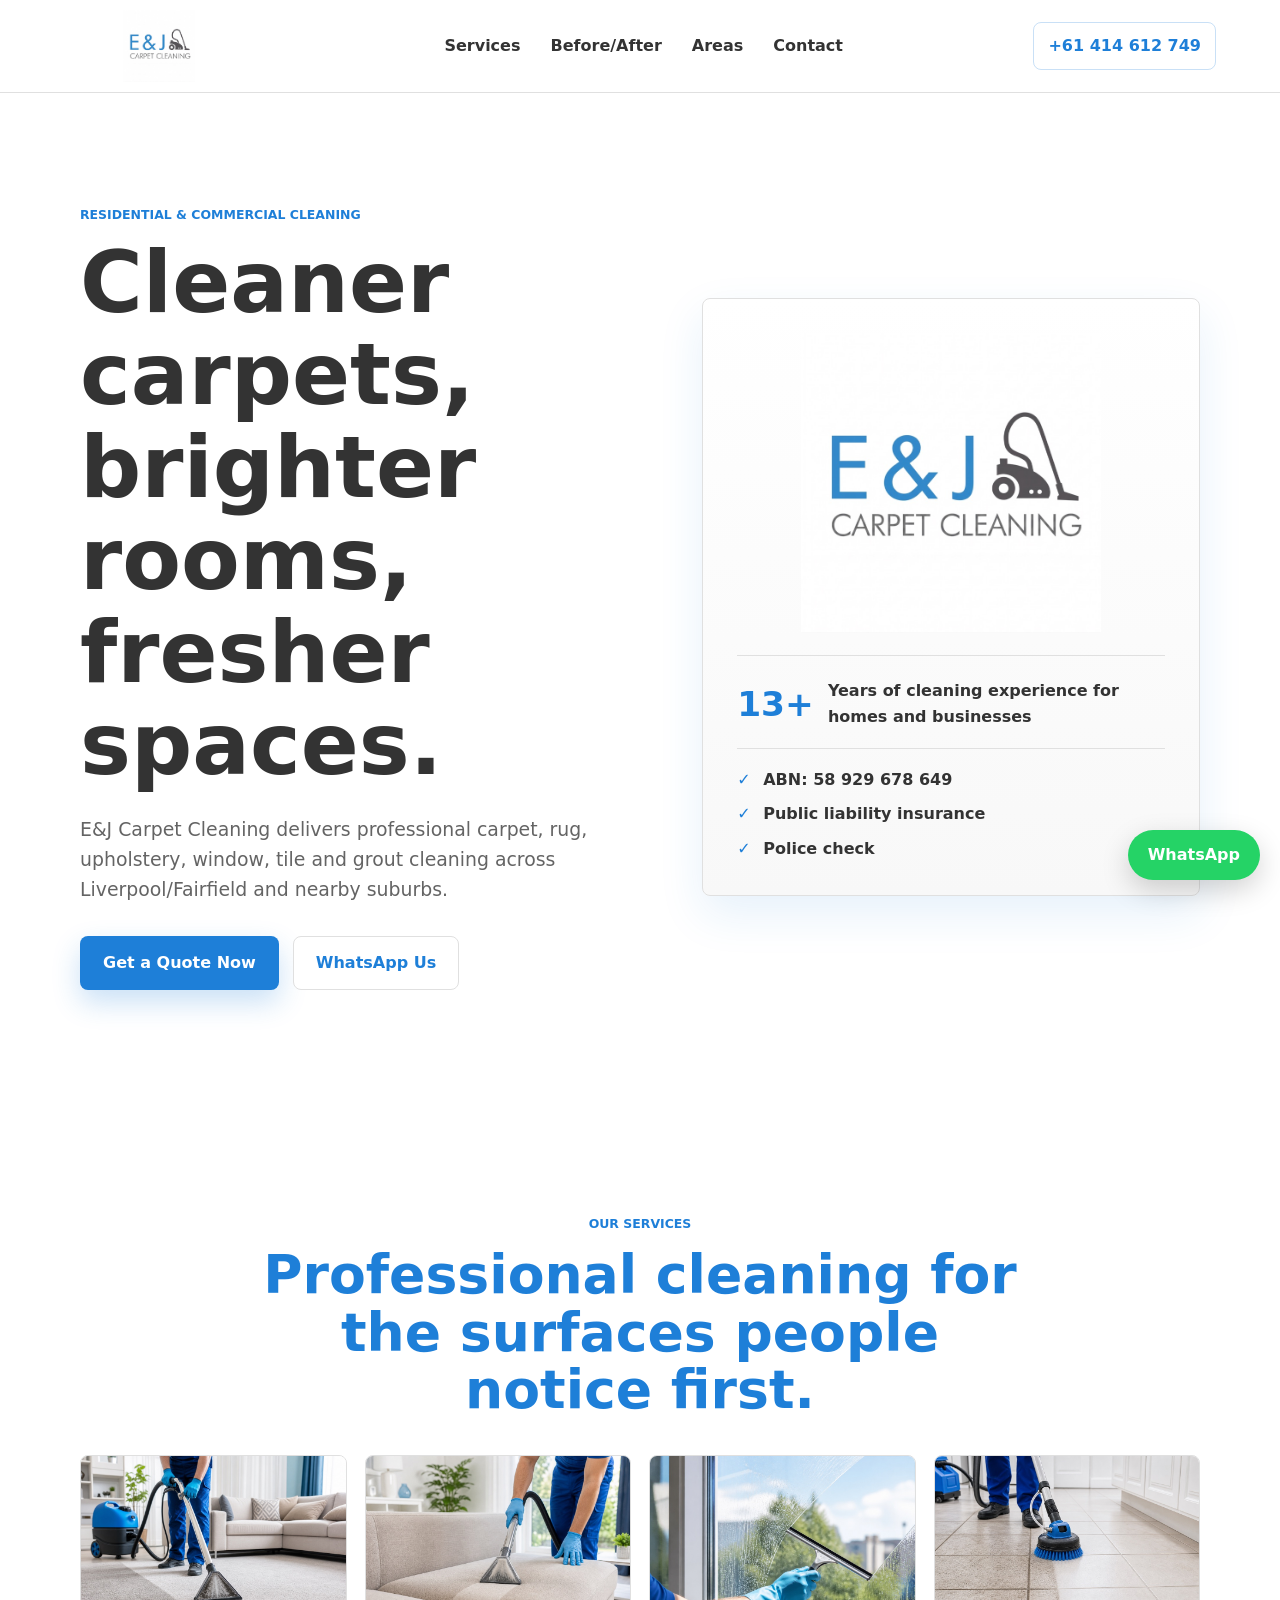
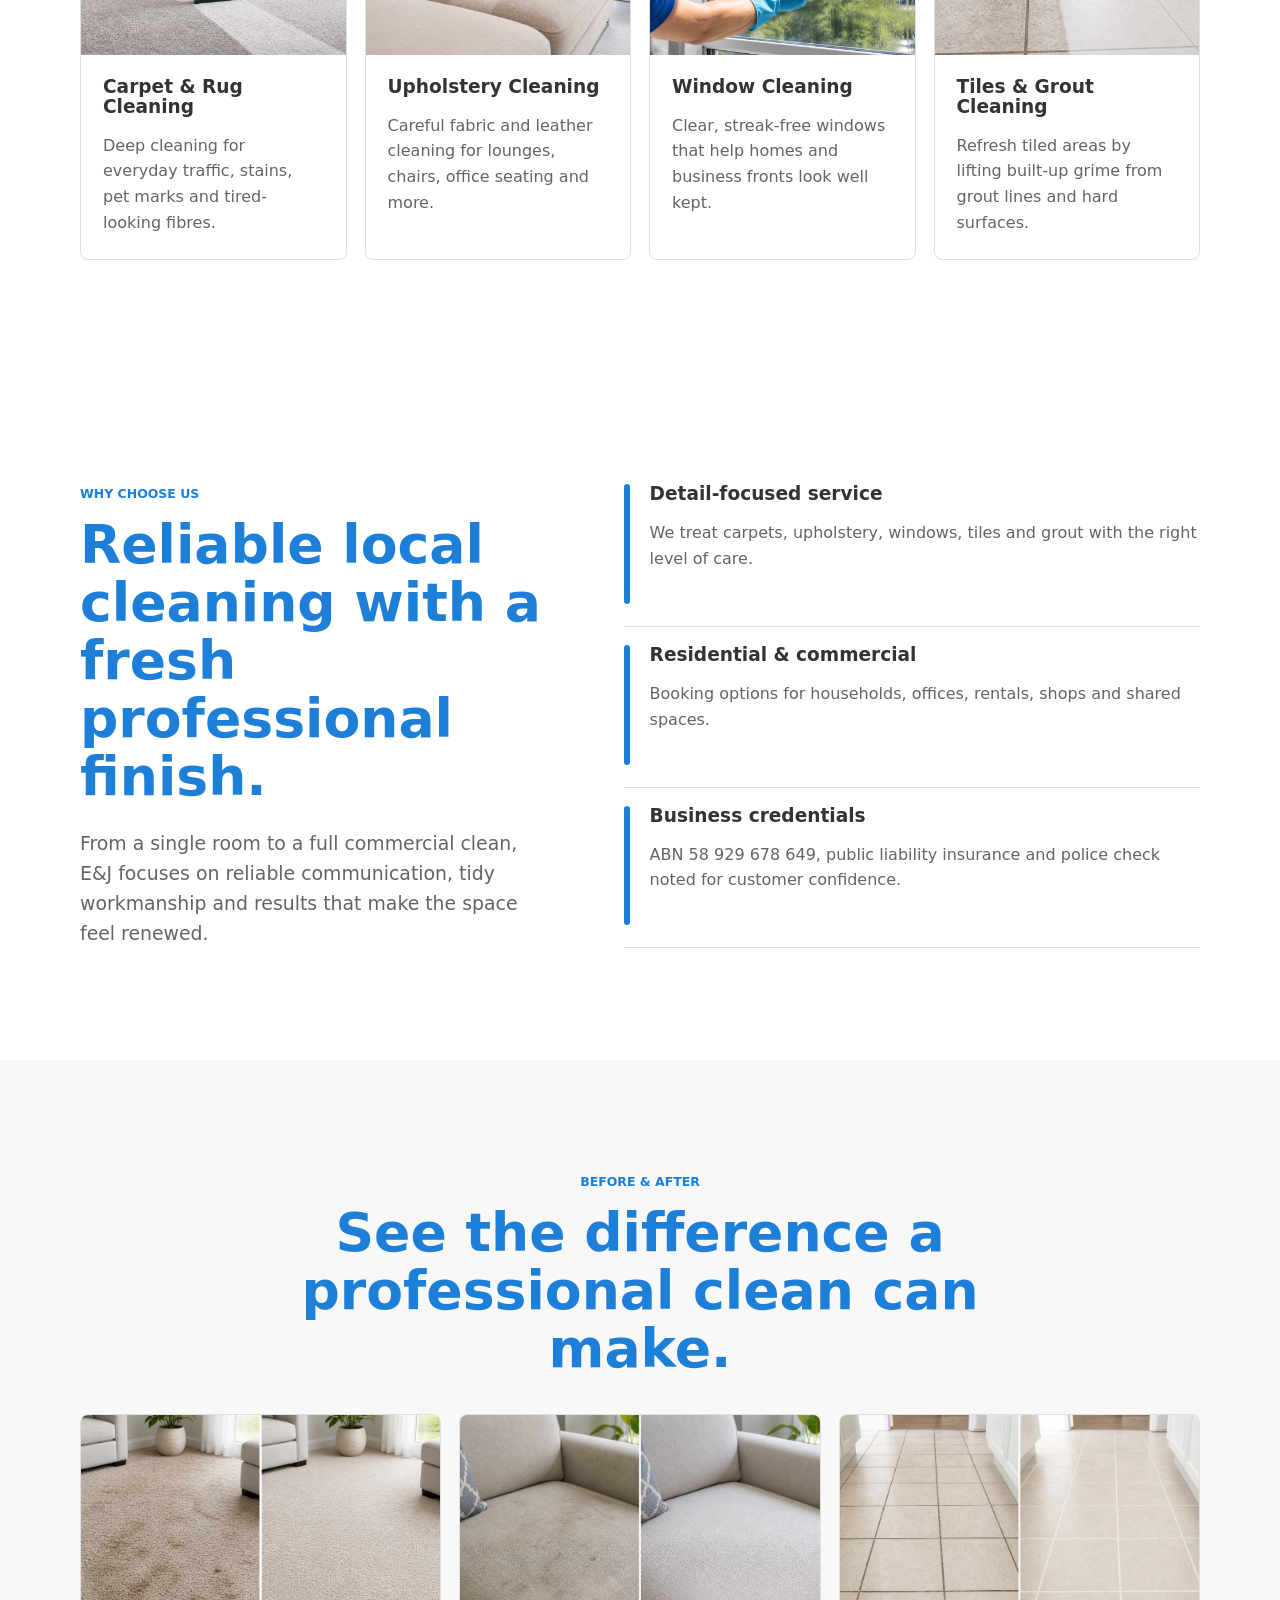
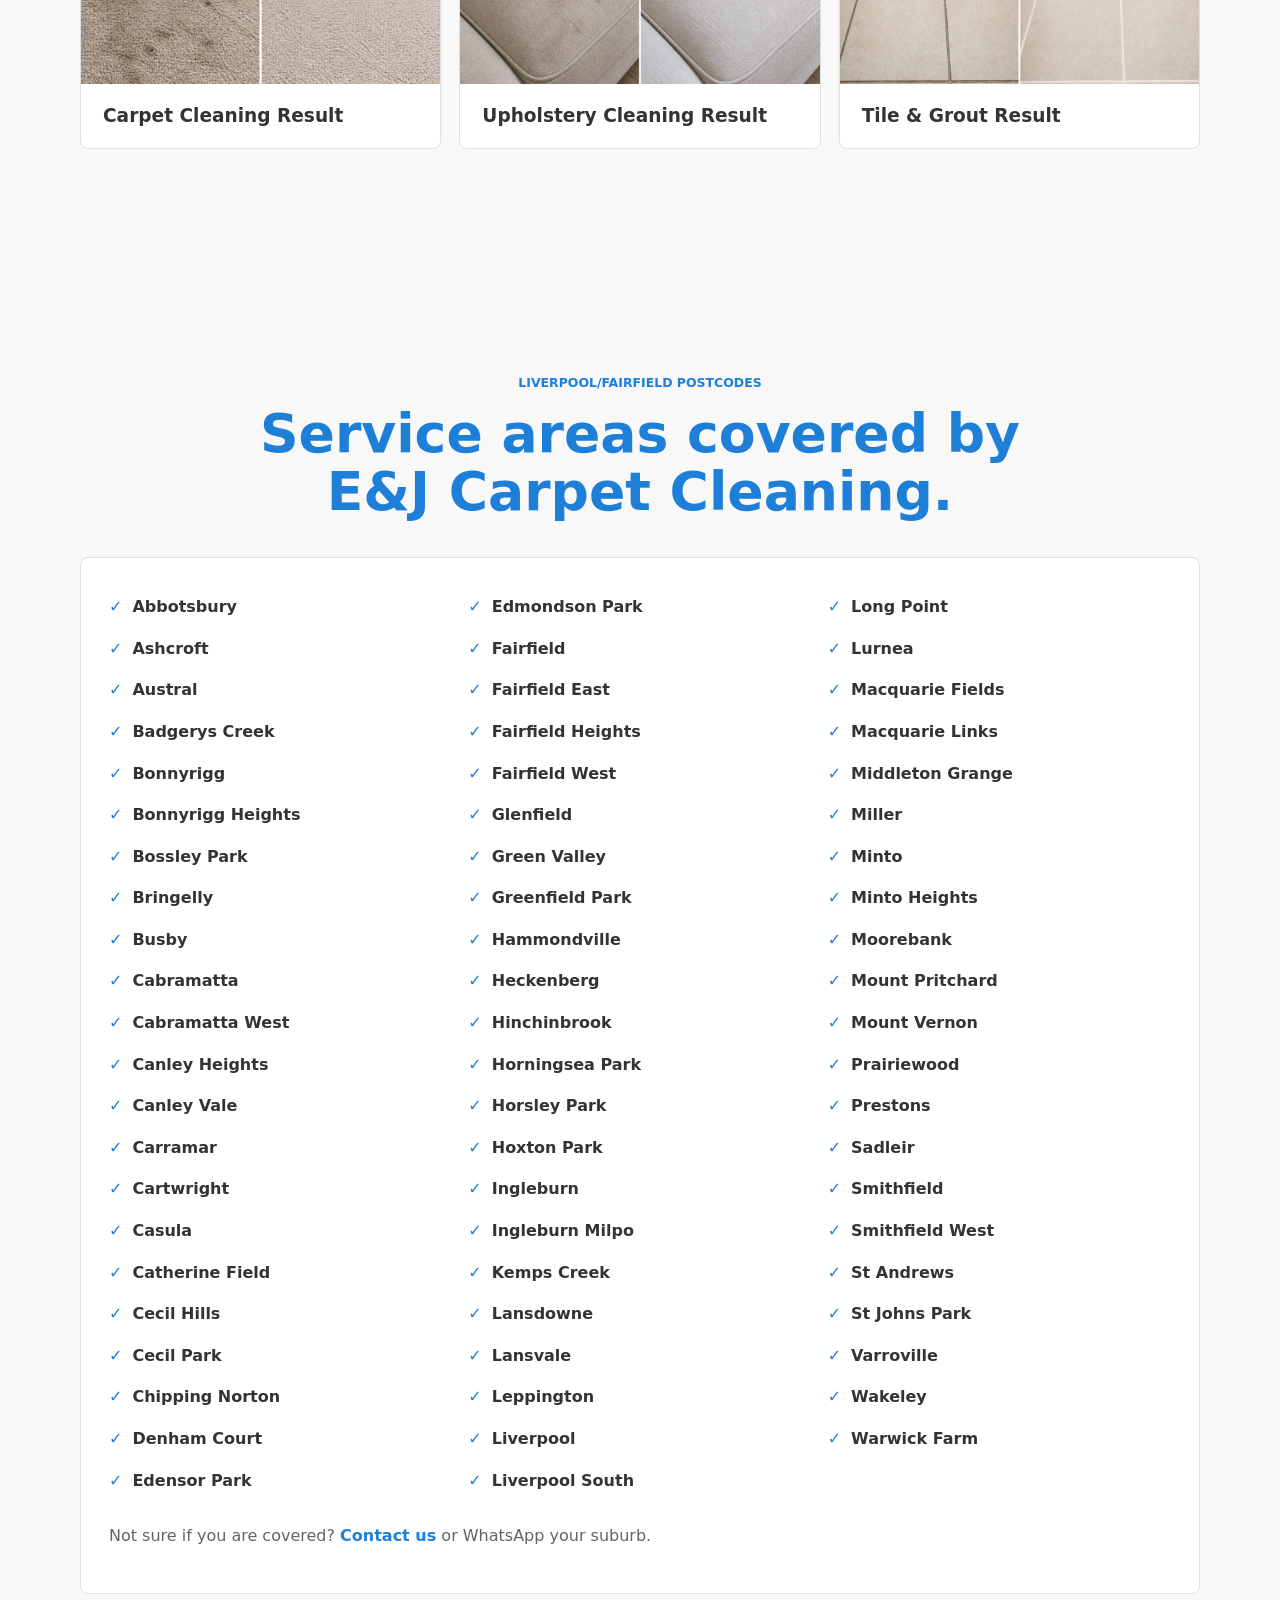
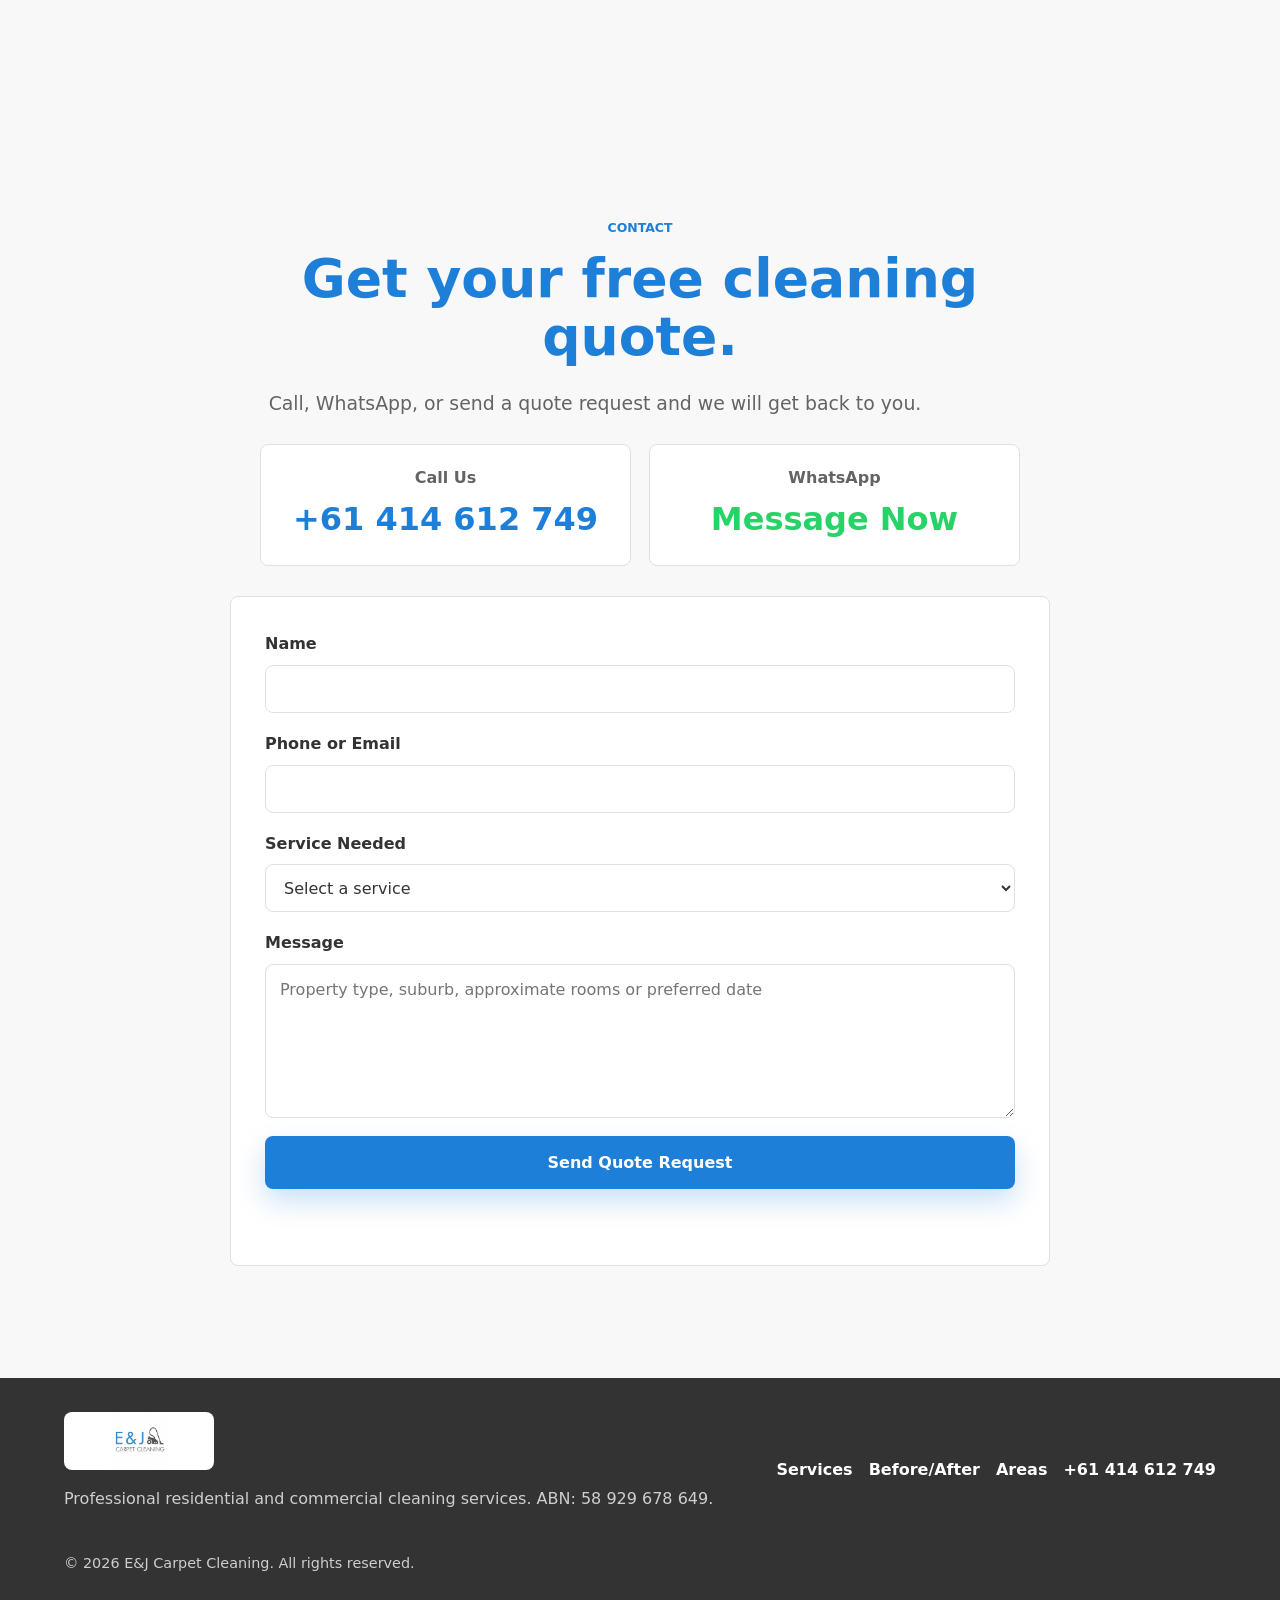
==== commit 4b8961e9: "Website" ====
--- a/ej-carpet-cleaning.html
+++ b/ej-carpet-cleaning.html
@@ -13,7 +13,7 @@
     <meta property="og:image" content="[data-uri]">
     <link rel="icon" href="[data-uri]">
     <style>
-:root{--white:#fff;--blue:#1e7fd8;--blue-dark:#166bb8;--charcoal:#333;--muted:#646464;--light:#f8f8f8;--border:#e0e0e0;--whatsapp:#25d366;--shadow:0 18px 45px rgba(30,127,216,.11);--radius:8px;--logo-url:url("[data-uri]")}*{box-sizing:border-box}html{scroll-behavior:smooth;scroll-padding-top:96px}body{margin:0;color:var(--charcoal);background:var(--white);font-family:Inter,ui-sans-serif,system-ui,-apple-system,BlinkMacSystemFont,"Segoe UI",sans-serif;line-height:1.6}img{display:block;max-width:100%;height:auto}a{color:inherit;text-decoration:none}button,input,select,textarea{font:inherit}.logo-image{display:block;background-image:var(--logo-url);background-repeat:no-repeat;background-size:cover;background-position:50% 56%}.site-header{position:sticky;top:0;z-index:20;display:grid;grid-template-columns:auto 1fr auto;align-items:center;gap:24px;min-height:84px;padding:10px clamp(18px,5vw,72px);background:rgba(255,255,255,.96);border-bottom:1px solid var(--border);backdrop-filter:blur(14px)}.brand{width:150px}.brand-logo{width:150px;height:54px}.site-nav{display:flex;justify-content:center;gap:clamp(16px,3vw,30px);font-weight:800}.site-nav a{padding:8px 0}.site-nav a:hover{color:var(--blue)}.header-phone{display:inline-flex;align-items:center;justify-content:center;min-height:44px;padding:10px 14px;color:var(--blue);font-weight:900;border:1px solid rgba(30,127,216,.24);border-radius:var(--radius)}.menu-toggle{display:none;width:44px;height:44px;padding:10px;background:#fff;border:1px solid var(--border);border-radius:var(--radius)}.menu-toggle span{display:block;height:2px;margin:5px 0;background:var(--charcoal);border-radius:999px}.section{width:min(1120px,calc(100% - 36px));margin:0 auto;padding:clamp(66px,10vw,112px) 0}.hero{display:grid;grid-template-columns:minmax(0,1.05fr) minmax(320px,.95fr);align-items:center;gap:clamp(36px,6vw,72px);min-height:calc(100vh - 84px)}.eyebrow{margin:0 0 12px;color:var(--blue);font-size:.78rem;font-weight:900;text-transform:uppercase}h1,h2,h3,p{overflow-wrap:anywhere}h1,h2,h3{margin:0;line-height:1.08}h1{max-width:760px;color:var(--charcoal);font-size:clamp(2.45rem,7vw,5.35rem)}h2{color:var(--blue);font-size:clamp(2rem,4.6vw,3.35rem)}h3{color:var(--charcoal);font-size:1.16rem}.hero-copy>p:not(.eyebrow),.section-heading>p:not(.eyebrow){max-width:690px;margin:22px 0 0;color:var(--muted);font-size:clamp(1rem,2vw,1.18rem)}.hero-actions{display:flex;flex-wrap:wrap;gap:14px;margin-top:32px}.button{display:inline-flex;align-items:center;justify-content:center;min-height:48px;padding:13px 22px;border:1px solid transparent;border-radius:var(--radius);font-weight:900}.button-primary{color:#fff;background:var(--blue);box-shadow:0 12px 28px rgba(30,127,216,.24)}.button-primary:hover{background:var(--blue-dark)}.button-ghost{color:var(--blue);background:#fff;border-color:var(--border)}.hero-panel{padding:clamp(22px,4vw,34px);background:linear-gradient(180deg,#fff,var(--light));border:1px solid var(--border);border-radius:var(--radius);box-shadow:var(--shadow)}.hero-logo{width:100%;height:clamp(190px,26vw,300px)}.hero-stat{display:grid;grid-template-columns:auto 1fr;gap:14px;align-items:center;margin-top:22px;padding-top:22px;border-top:1px solid var(--border)}.hero-stat strong{color:var(--blue);font-size:2.15rem;line-height:1}.hero-stat span{font-weight:800}.credential-list{display:grid;gap:9px;margin:18px 0 0;padding:18px 0 0;border-top:1px solid var(--border);list-style:none}.credential-list li{position:relative;padding-left:26px;color:var(--charcoal);font-weight:850}.credential-list li:before{content:"✓";position:absolute;left:0;color:var(--blue);font-weight:900}.section-heading{max-width:780px;margin:0 auto 36px;text-align:center}.align-left{margin:0;text-align:left}.service-grid,.results-grid{display:grid;grid-template-columns:repeat(4,minmax(0,1fr));gap:18px}.service-card,.result-card,.quote-form,.areas-list,.contact-method{background:#fff;border:1px solid var(--border);border-radius:var(--radius);overflow:hidden}.service-card img,.result-card img{width:100%;aspect-ratio:4/3;object-fit:cover}.service-card h3,.service-card p,.result-card h3{margin-left:22px;margin-right:22px}.service-card h3,.result-card h3{margin-top:22px}.service-card p{margin-bottom:24px;color:var(--muted)}.split-section{display:grid;grid-template-columns:minmax(0,.9fr) minmax(320px,1.1fr);gap:clamp(34px,6vw,72px)}.reasons{display:grid;gap:18px}.reason{display:grid;grid-template-columns:6px 1fr;gap:20px;padding-bottom:22px;border-bottom:1px solid var(--border)}.reason span{width:6px;min-height:74px;background:var(--blue);border-radius:999px}.reason p,.site-footer p{color:var(--muted)}.results-section,.service-areas,.contact-section{width:100%;max-width:none;padding-right:max(18px,calc((100vw - 1120px)/2));padding-left:max(18px,calc((100vw - 1120px)/2));background:var(--light)}.results-grid{grid-template-columns:repeat(3,minmax(0,1fr));max-width:1120px;margin:0 auto}.result-card h3{margin-bottom:22px}.areas-list{max-width:1120px;margin:0 auto;padding:28px}.areas-list ul{columns:3;padding:0;margin:0;list-style:none}.areas-list li{break-inside:avoid;padding:8px 0;font-weight:750}.areas-list li:before{content:"✓";margin-right:10px;color:var(--blue);font-weight:900}.area-note{margin-top:22px;color:var(--muted)}.area-note a{color:var(--blue);font-weight:900}.contact-methods{display:grid;grid-template-columns:repeat(2,minmax(0,1fr));gap:18px;max-width:760px;margin:-10px auto 30px}.contact-method{display:grid;gap:4px;padding:20px;text-align:center}.contact-method span{color:var(--muted);font-weight:800}.contact-method strong{color:var(--blue);font-size:clamp(1.3rem,3vw,2rem)}.whatsapp-method strong{color:var(--whatsapp)}.quote-form{display:grid;gap:18px;max-width:820px;margin:0 auto;padding:clamp(22px,4vw,34px)}.form-row{display:grid;gap:8px}label{font-weight:900}input,select,textarea{width:100%;color:var(--charcoal);background:#fff;border:1px solid var(--border);border-radius:var(--radius);outline:none}input,select{height:48px;padding:0 14px}textarea{min-height:132px;resize:vertical;padding:12px 14px}input:focus,select:focus,textarea:focus{border-color:var(--blue);box-shadow:0 0 0 4px rgba(30,127,216,.12)}.form-row.is-invalid input,.form-row.is-invalid select{border-color:#c83434}.form-row small{display:none;color:#a62222;font-weight:800}.form-row.is-invalid small{display:block}.form-status{min-height:24px;margin:0;color:var(--blue);font-weight:900}.whatsapp-float{position:fixed;right:20px;bottom:20px;z-index:30;display:inline-flex;align-items:center;justify-content:center;min-height:48px;padding:12px 20px;color:#fff;background:var(--whatsapp);border-radius:999px;font-weight:900;box-shadow:0 10px 28px rgba(0,0,0,.18)}.site-footer{display:grid;grid-template-columns:1.1fr auto;gap:24px;align-items:center;padding:34px clamp(18px,5vw,72px) 82px;color:#fff;background:var(--charcoal)}.footer-logo{width:130px;height:48px;padding:8px;background:#fff;background-image:var(--logo-url);background-repeat:no-repeat;background-size:calc(100% - 16px);background-position:center;border-radius:var(--radius)}.site-footer p{color:rgba(255,255,255,.76)}.site-footer nav{display:flex;flex-wrap:wrap;justify-content:flex-end;gap:16px;font-weight:900}.copyright{grid-column:1/-1;margin:0;font-size:.9rem}@media(max-width:1040px){.site-header{grid-template-columns:auto auto}.site-nav{grid-column:1/-1;order:3;justify-content:flex-start}.header-phone{justify-self:end}.service-grid{grid-template-columns:repeat(2,minmax(0,1fr))}}@media(max-width:920px){.hero,.split-section{grid-template-columns:1fr}.hero{min-height:auto}.results-grid{grid-template-columns:1fr}.areas-list ul{columns:2}}@media(max-width:720px){.site-header{min-height:74px;grid-template-columns:auto auto auto;gap:10px}.brand{width:118px}.brand-logo{width:118px;height:44px}.header-phone{min-width:44px;padding:10px;font-size:0}.header-phone:after{content:"Call";font-size:1rem}.menu-toggle{display:block;justify-self:end}.site-nav{position:absolute;top:100%;right:18px;left:18px;display:grid;gap:0;padding:10px;background:#fff;border:1px solid var(--border);border-radius:var(--radius);box-shadow:var(--shadow);opacity:0;pointer-events:none;transform:translateY(-8px)}.site-nav.is-open{opacity:1;pointer-events:auto;transform:translateY(0)}.site-nav a{padding:13px 10px}.section{width:min(100% - 32px,1120px);padding:58px 0}.hero-actions,.hero-actions .button,.contact-methods{width:100%}.service-grid,.contact-methods{grid-template-columns:1fr}.areas-list ul{columns:1}.site-footer{grid-template-columns:1fr}.site-footer nav{justify-content:flex-start}}
+:root{--white:#fff;--blue:#1e7fd8;--blue-dark:#166bb8;--charcoal:#333;--muted:#646464;--light:#f8f8f8;--border:#e0e0e0;--whatsapp:#25d366;--shadow:0 18px 45px rgba(30,127,216,.11);--radius:8px;--logo-url:url("[data-uri]")}*{box-sizing:border-box}html{scroll-behavior:smooth;scroll-padding-top:96px}body{margin:0;color:var(--charcoal);background:var(--white);font-family:Inter,ui-sans-serif,system-ui,-apple-system,BlinkMacSystemFont,"Segoe UI",sans-serif;line-height:1.6}img{display:block;max-width:100%;height:auto}a{color:inherit;text-decoration:none}button,input,select,textarea{font:inherit}.logo-image{display:block;background-image:var(--logo-url);background-repeat:no-repeat;background-size:contain;background-position:center}.site-header{position:sticky;top:0;z-index:20;display:grid;grid-template-columns:auto 1fr auto;align-items:center;gap:24px;min-height:84px;padding:10px clamp(18px,5vw,72px);background:rgba(255,255,255,.96);border-bottom:1px solid var(--border);backdrop-filter:blur(14px)}.brand{width:190px}.brand-logo{width:190px;height:72px}.site-nav{display:flex;justify-content:center;gap:clamp(16px,3vw,30px);font-weight:800}.site-nav a{padding:8px 0}.site-nav a:hover{color:var(--blue)}.header-phone{display:inline-flex;align-items:center;justify-content:center;min-height:44px;padding:10px 14px;color:var(--blue);font-weight:900;border:1px solid rgba(30,127,216,.24);border-radius:var(--radius)}.menu-toggle{display:none;width:44px;height:44px;padding:10px;background:#fff;border:1px solid var(--border);border-radius:var(--radius)}.menu-toggle span{display:block;height:2px;margin:5px 0;background:var(--charcoal);border-radius:999px}.section{width:min(1120px,calc(100% - 36px));margin:0 auto;padding:clamp(66px,10vw,112px) 0}.hero{display:grid;grid-template-columns:minmax(0,1.05fr) minmax(320px,.95fr);align-items:center;gap:clamp(36px,6vw,72px);min-height:calc(100vh - 84px)}.eyebrow{margin:0 0 12px;color:var(--blue);font-size:.78rem;font-weight:900;text-transform:uppercase}h1,h2,h3,p{overflow-wrap:anywhere}h1,h2,h3{margin:0;line-height:1.08}h1{max-width:760px;color:var(--charcoal);font-size:clamp(2.45rem,7vw,5.35rem)}h2{color:var(--blue);font-size:clamp(2rem,4.6vw,3.35rem)}h3{color:var(--charcoal);font-size:1.16rem}.hero-copy>p:not(.eyebrow),.section-heading>p:not(.eyebrow){max-width:690px;margin:22px 0 0;color:var(--muted);font-size:clamp(1rem,2vw,1.18rem)}.hero-actions{display:flex;flex-wrap:wrap;gap:14px;margin-top:32px}.button{display:inline-flex;align-items:center;justify-content:center;min-height:48px;padding:13px 22px;border:1px solid transparent;border-radius:var(--radius);font-weight:900}.button-primary{color:#fff;background:var(--blue);box-shadow:0 12px 28px rgba(30,127,216,.24)}.button-primary:hover{background:var(--blue-dark)}.button-ghost{color:var(--blue);background:#fff;border-color:var(--border)}.hero-panel{padding:clamp(22px,4vw,34px);background:linear-gradient(180deg,#fff,var(--light));border:1px solid var(--border);border-radius:var(--radius);box-shadow:var(--shadow)}.hero-logo{width:100%;height:clamp(190px,26vw,300px)}.hero-stat{display:grid;grid-template-columns:auto 1fr;gap:14px;align-items:center;margin-top:22px;padding-top:22px;border-top:1px solid var(--border)}.hero-stat strong{color:var(--blue);font-size:2.15rem;line-height:1}.hero-stat span{font-weight:800}.credential-list{display:grid;gap:9px;margin:18px 0 0;padding:18px 0 0;border-top:1px solid var(--border);list-style:none}.credential-list li{position:relative;padding-left:26px;color:var(--charcoal);font-weight:850}.credential-list li:before{content:"✓";position:absolute;left:0;color:var(--blue);font-weight:900}.section-heading{max-width:780px;margin:0 auto 36px;text-align:center}.align-left{margin:0;text-align:left}.service-grid,.results-grid{display:grid;grid-template-columns:repeat(4,minmax(0,1fr));gap:18px}.service-card,.result-card,.quote-form,.areas-list,.contact-method{background:#fff;border:1px solid var(--border);border-radius:var(--radius);overflow:hidden}.service-card img,.result-card img{width:100%;aspect-ratio:4/3;object-fit:cover}.service-card h3,.service-card p,.result-card h3{margin-left:22px;margin-right:22px}.service-card h3,.result-card h3{margin-top:22px}.service-card p{margin-bottom:24px;color:var(--muted)}.split-section{display:grid;grid-template-columns:minmax(0,.9fr) minmax(320px,1.1fr);gap:clamp(34px,6vw,72px)}.reasons{display:grid;gap:18px}.reason{display:grid;grid-template-columns:6px 1fr;gap:20px;padding-bottom:22px;border-bottom:1px solid var(--border)}.reason span{width:6px;min-height:74px;background:var(--blue);border-radius:999px}.reason p,.site-footer p{color:var(--muted)}.results-section,.service-areas,.contact-section{width:100%;max-width:none;padding-right:max(18px,calc((100vw - 1120px)/2));padding-left:max(18px,calc((100vw - 1120px)/2));background:var(--light)}.results-grid{grid-template-columns:repeat(3,minmax(0,1fr));max-width:1120px;margin:0 auto}.result-card h3{margin-bottom:22px}.areas-list{max-width:1120px;margin:0 auto;padding:28px}.areas-list ul{columns:3;padding:0;margin:0;list-style:none}.areas-list li{break-inside:avoid;padding:8px 0;font-weight:750}.areas-list li:before{content:"✓";margin-right:10px;color:var(--blue);font-weight:900}.area-note{margin-top:22px;color:var(--muted)}.area-note a{color:var(--blue);font-weight:900}.contact-methods{display:grid;grid-template-columns:repeat(2,minmax(0,1fr));gap:18px;max-width:760px;margin:-10px auto 30px}.contact-method{display:grid;gap:4px;padding:20px;text-align:center}.contact-method span{color:var(--muted);font-weight:800}.contact-method strong{color:var(--blue);font-size:clamp(1.3rem,3vw,2rem)}.whatsapp-method strong{color:var(--whatsapp)}.quote-form{display:grid;gap:18px;max-width:820px;margin:0 auto;padding:clamp(22px,4vw,34px)}.form-row{display:grid;gap:8px}label{font-weight:900}input,select,textarea{width:100%;color:var(--charcoal);background:#fff;border:1px solid var(--border);border-radius:var(--radius);outline:none}input,select{height:48px;padding:0 14px}textarea{min-height:132px;resize:vertical;padding:12px 14px}input:focus,select:focus,textarea:focus{border-color:var(--blue);box-shadow:0 0 0 4px rgba(30,127,216,.12)}.form-row.is-invalid input,.form-row.is-invalid select{border-color:#c83434}.form-row small{display:none;color:#a62222;font-weight:800}.form-row.is-invalid small{display:block}.form-status{min-height:24px;margin:0;color:var(--blue);font-weight:900}.whatsapp-float{position:fixed;right:20px;bottom:20px;z-index:30;display:inline-flex;align-items:center;justify-content:center;min-height:48px;padding:12px 20px;color:#fff;background:var(--whatsapp);border-radius:999px;font-weight:900;box-shadow:0 10px 28px rgba(0,0,0,.18)}.site-footer{display:grid;grid-template-columns:1.1fr auto;gap:24px;align-items:center;padding:34px clamp(18px,5vw,72px) 82px;color:#fff;background:var(--charcoal)}.footer-logo{width:150px;height:58px;padding:8px;background:#fff;background-image:var(--logo-url);background-repeat:no-repeat;background-size:contain;background-position:center;border-radius:var(--radius)}.site-footer p{color:rgba(255,255,255,.76)}.site-footer nav{display:flex;flex-wrap:wrap;justify-content:flex-end;gap:16px;font-weight:900}.copyright{grid-column:1/-1;margin:0;font-size:.9rem}@media(max-width:1040px){.site-header{grid-template-columns:auto auto}.site-nav{grid-column:1/-1;order:3;justify-content:flex-start}.header-phone{justify-self:end}.service-grid{grid-template-columns:repeat(2,minmax(0,1fr))}}@media(max-width:920px){.hero,.split-section{grid-template-columns:1fr}.hero{min-height:auto}.results-grid{grid-template-columns:1fr}.areas-list ul{columns:2}}@media(max-width:720px){.site-header{min-height:74px;grid-template-columns:auto auto auto;gap:10px}.brand{width:150px}.brand-logo{width:150px;height:58px}.header-phone{min-width:44px;padding:10px;font-size:0}.header-phone:after{content:"Call";font-size:1rem}.menu-toggle{display:block;justify-self:end}.site-nav{position:absolute;top:100%;right:18px;left:18px;display:grid;gap:0;padding:10px;background:#fff;border:1px solid var(--border);border-radius:var(--radius);box-shadow:var(--shadow);opacity:0;pointer-events:none;transform:translateY(-8px)}.site-nav.is-open{opacity:1;pointer-events:auto;transform:translateY(0)}.site-nav a{padding:13px 10px}.section{width:min(100% - 32px,1120px);padding:58px 0}.hero-actions,.hero-actions .button,.contact-methods{width:100%}.service-grid,.contact-methods{grid-template-columns:1fr}.areas-list ul{columns:1}.site-footer{grid-template-columns:1fr}.site-footer nav{justify-content:flex-start}}
 
 </style>
     <script type="application/ld+json">
